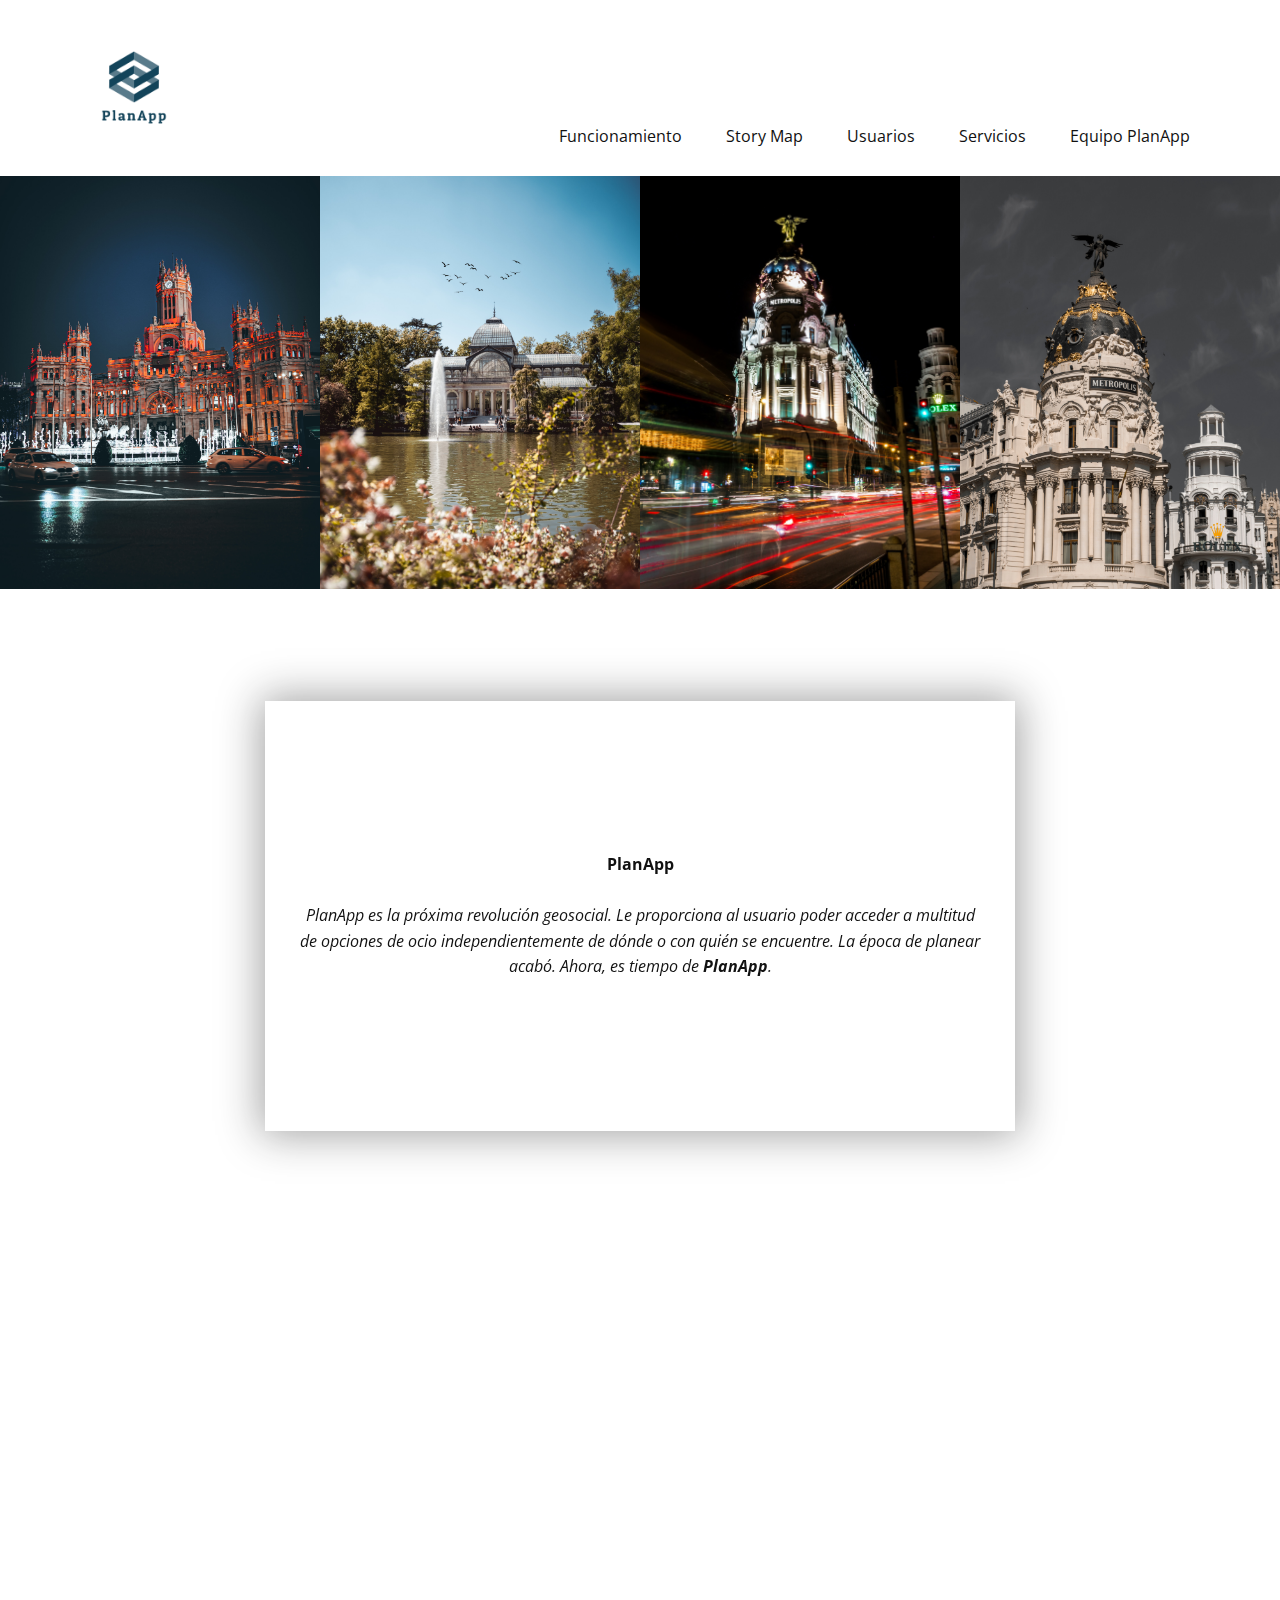
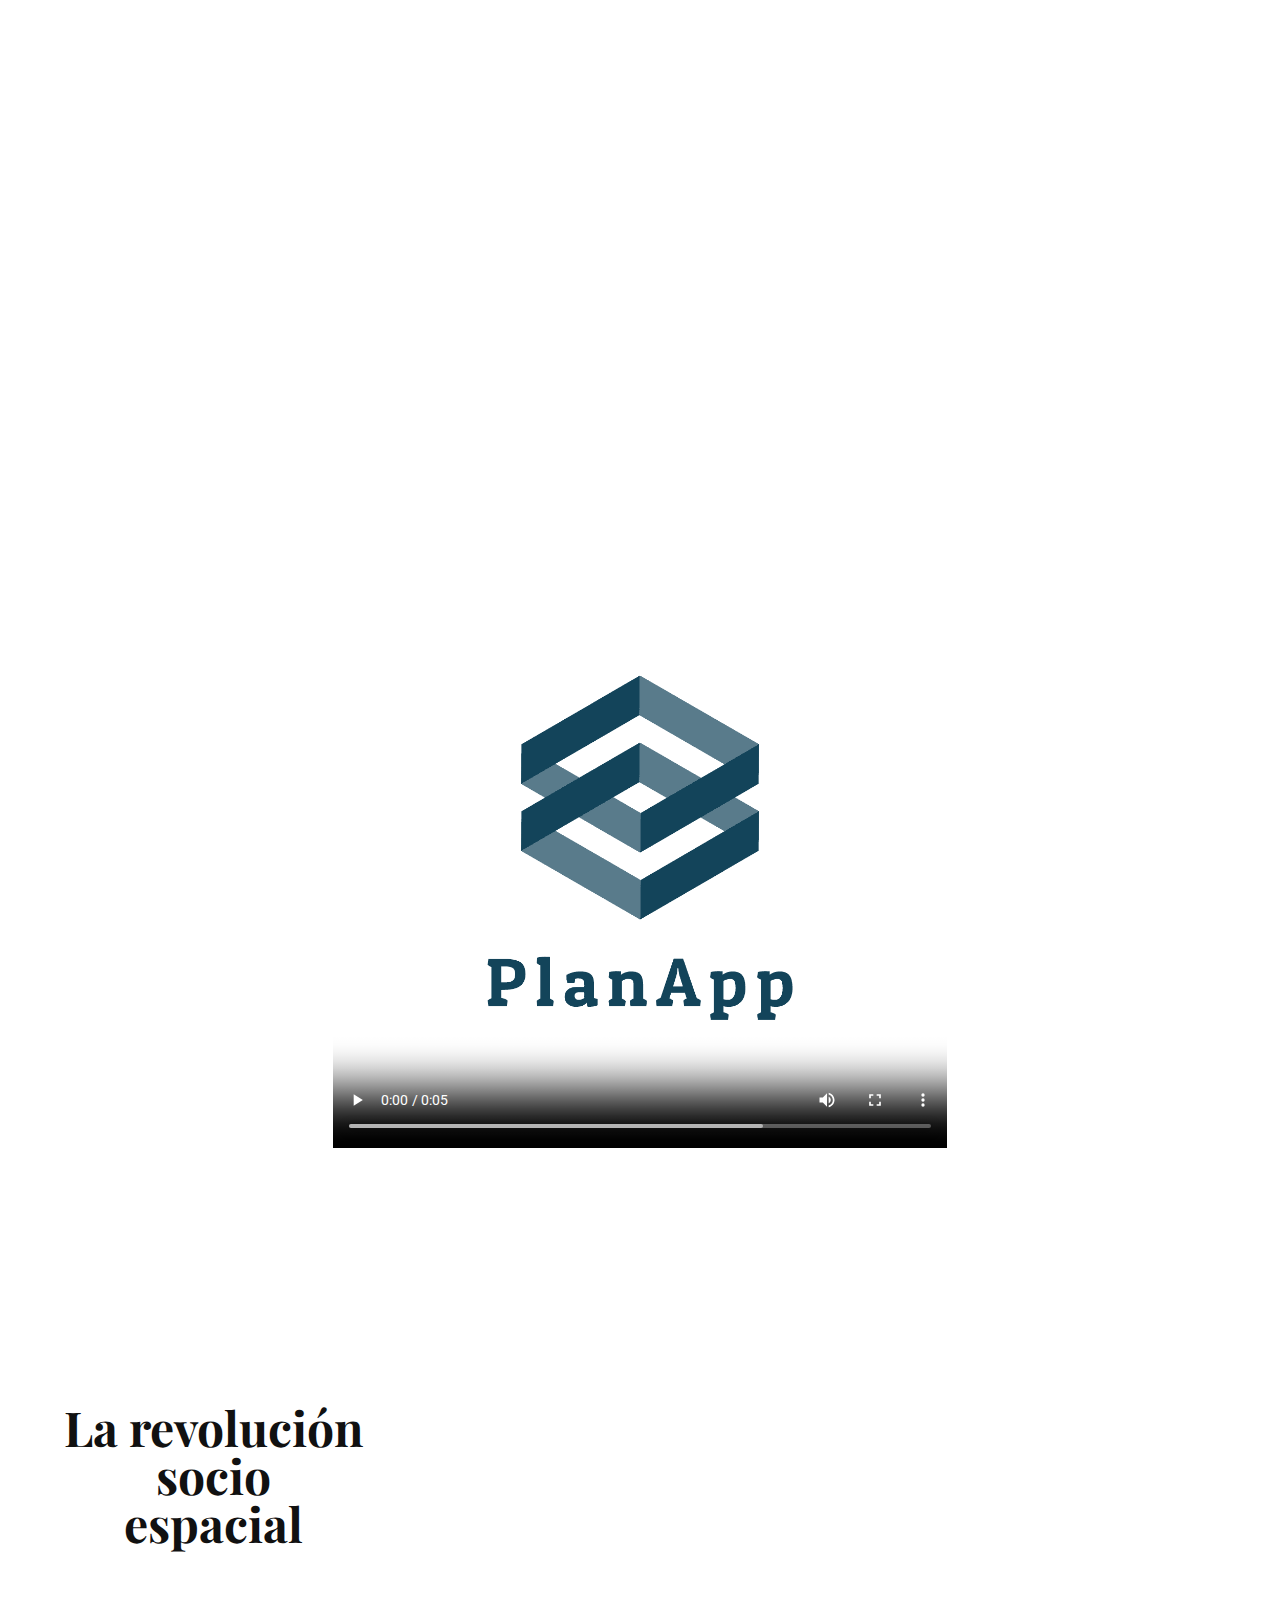
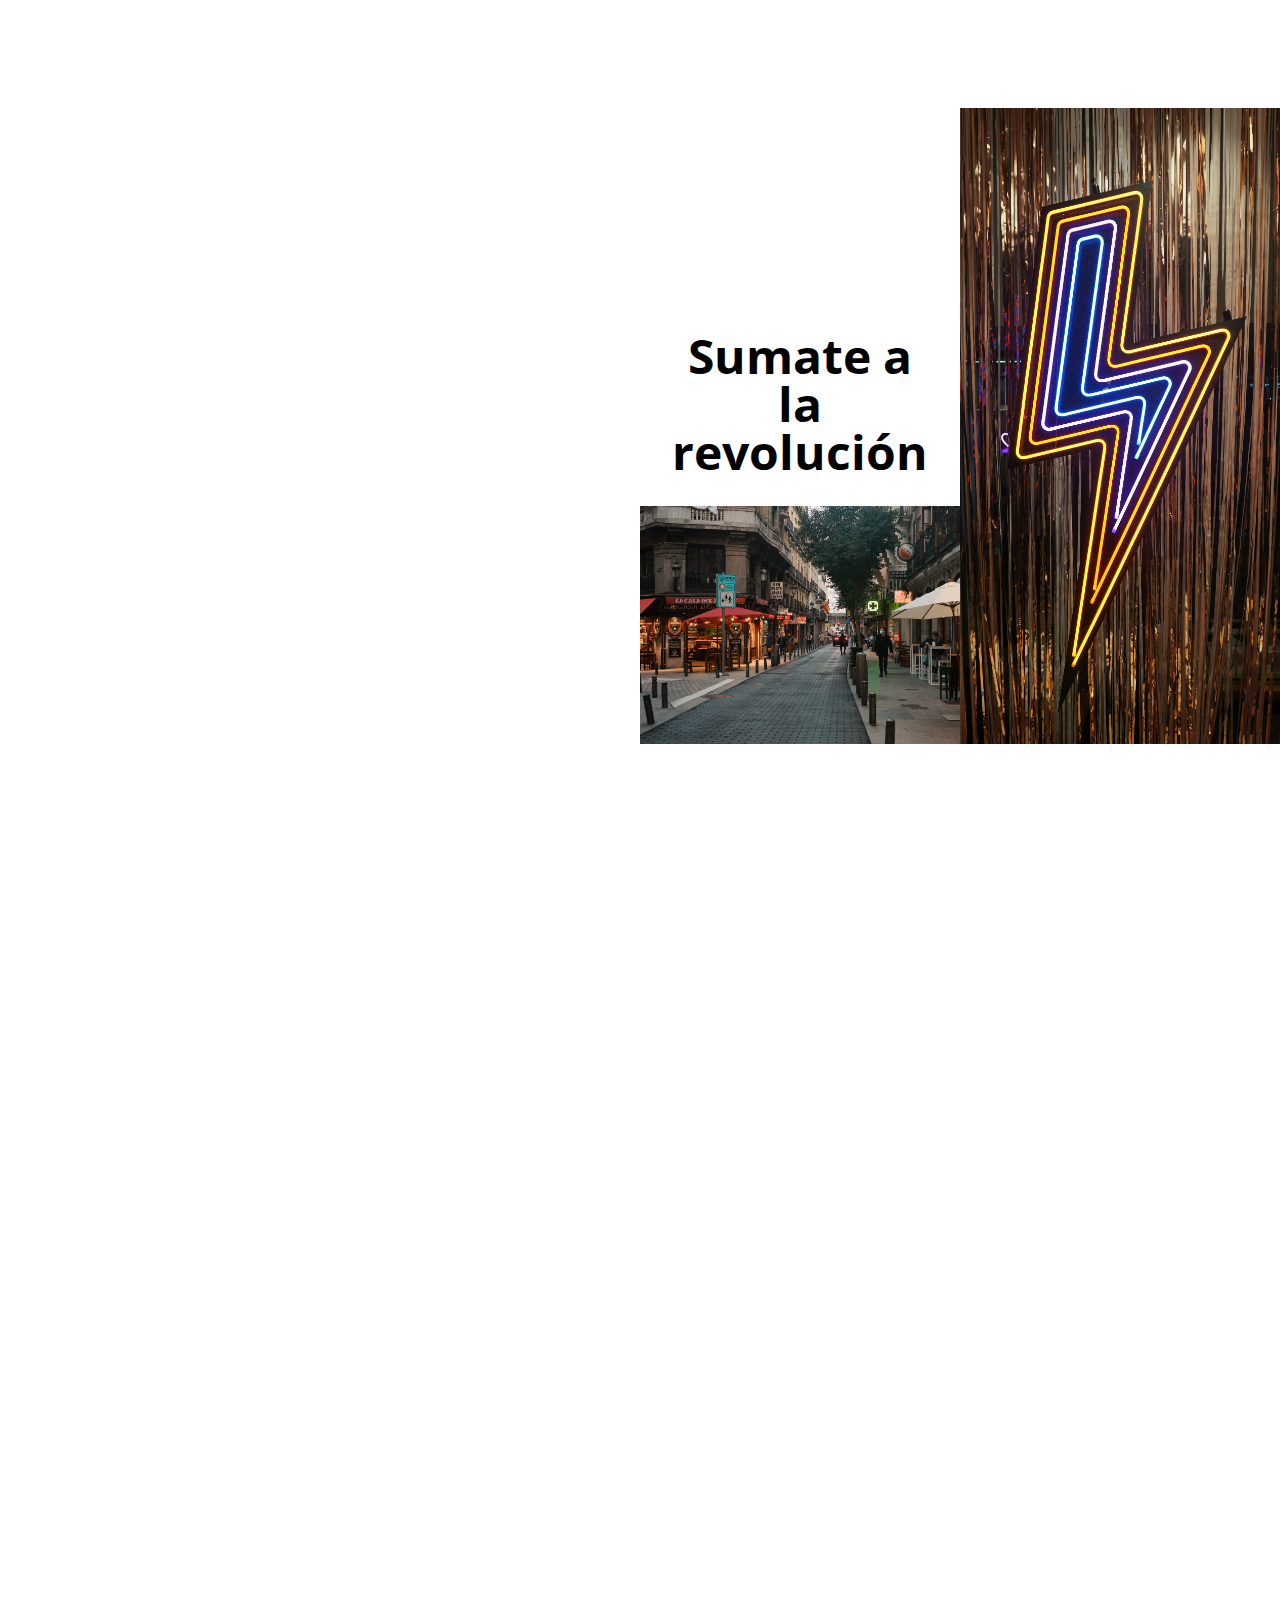
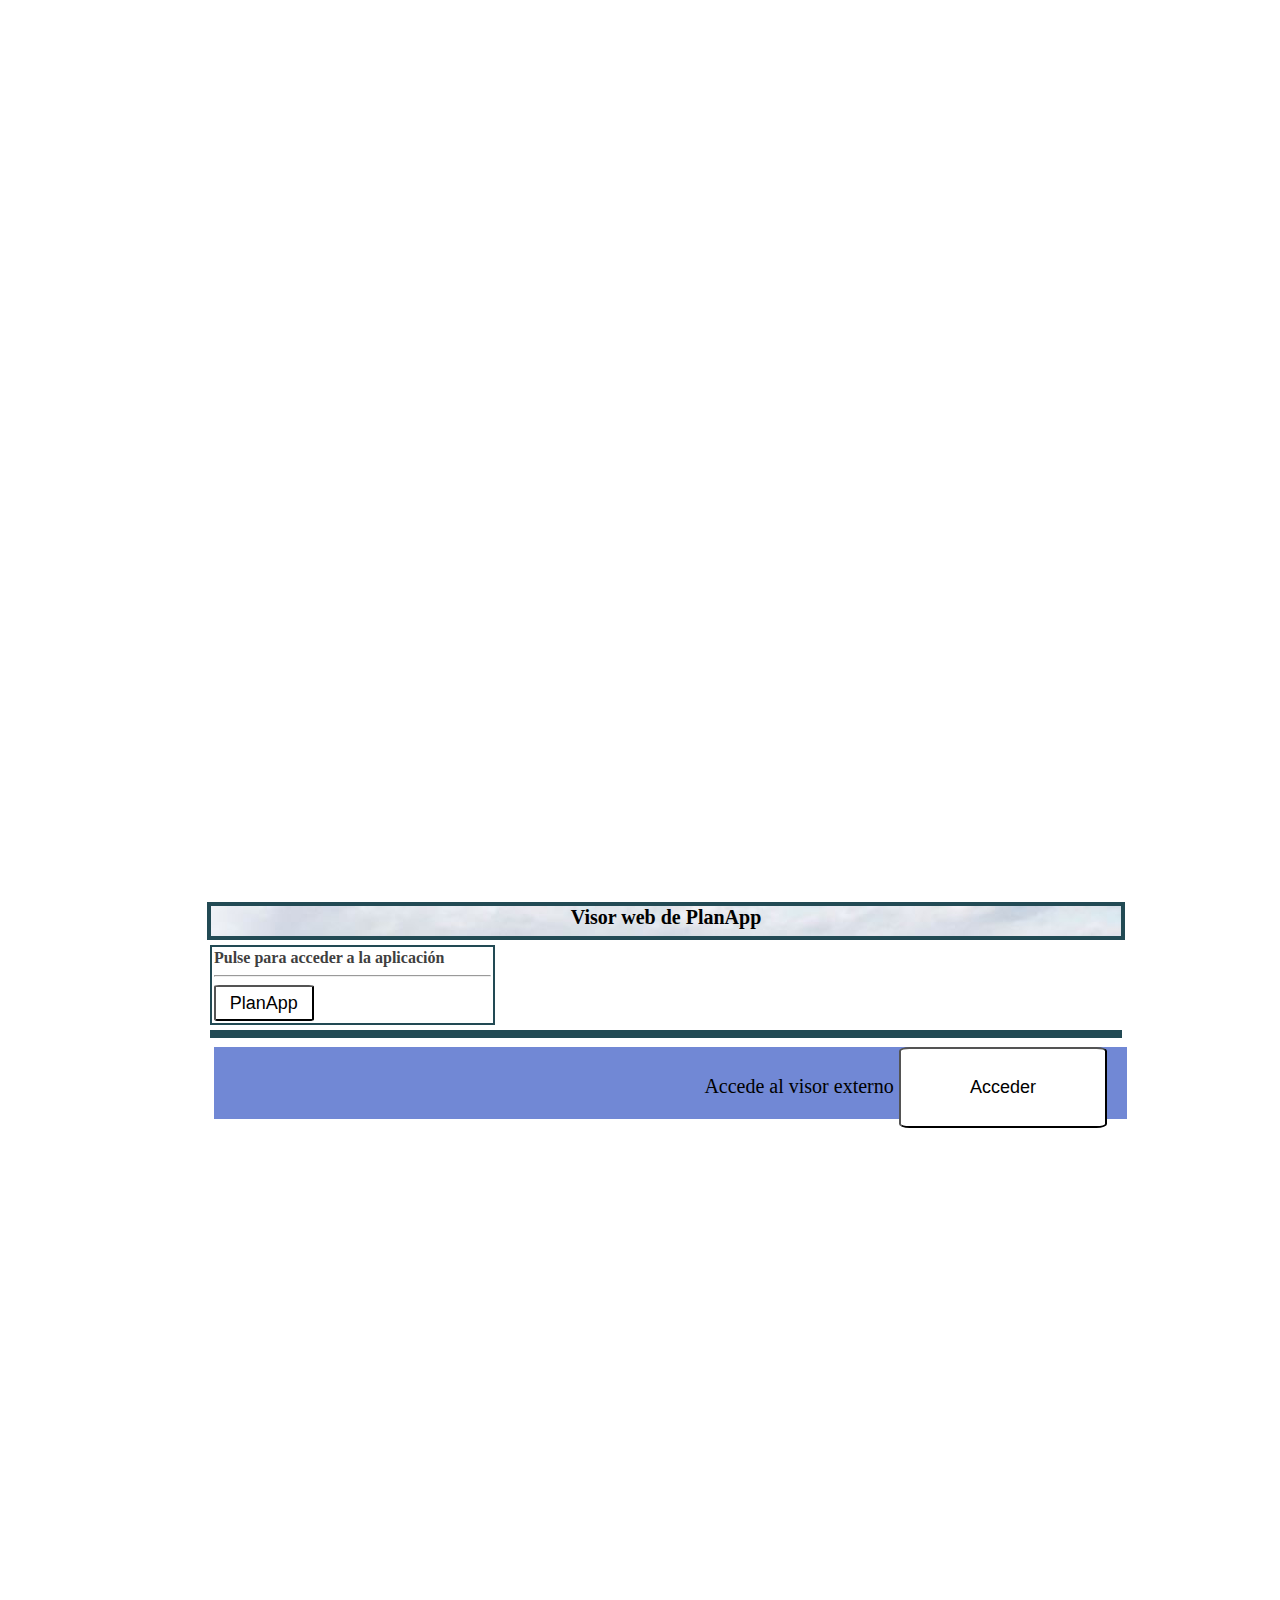
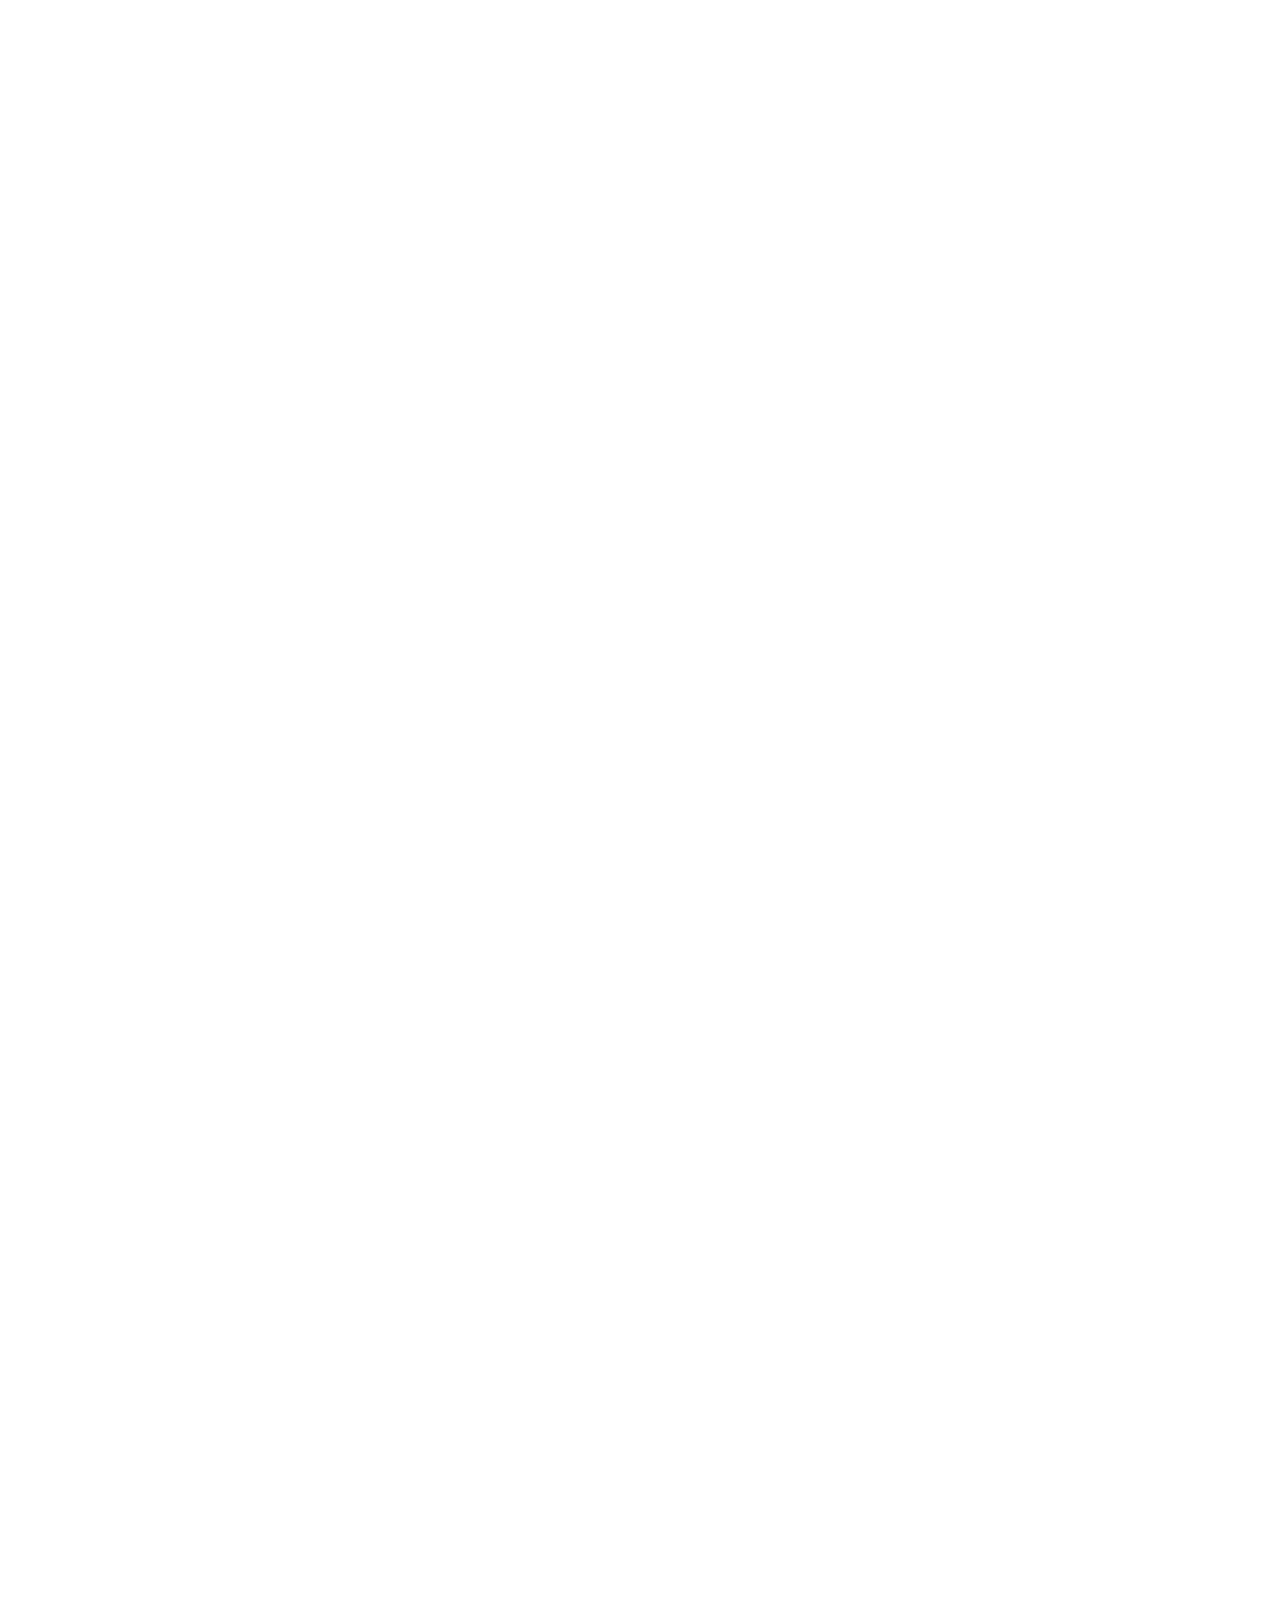
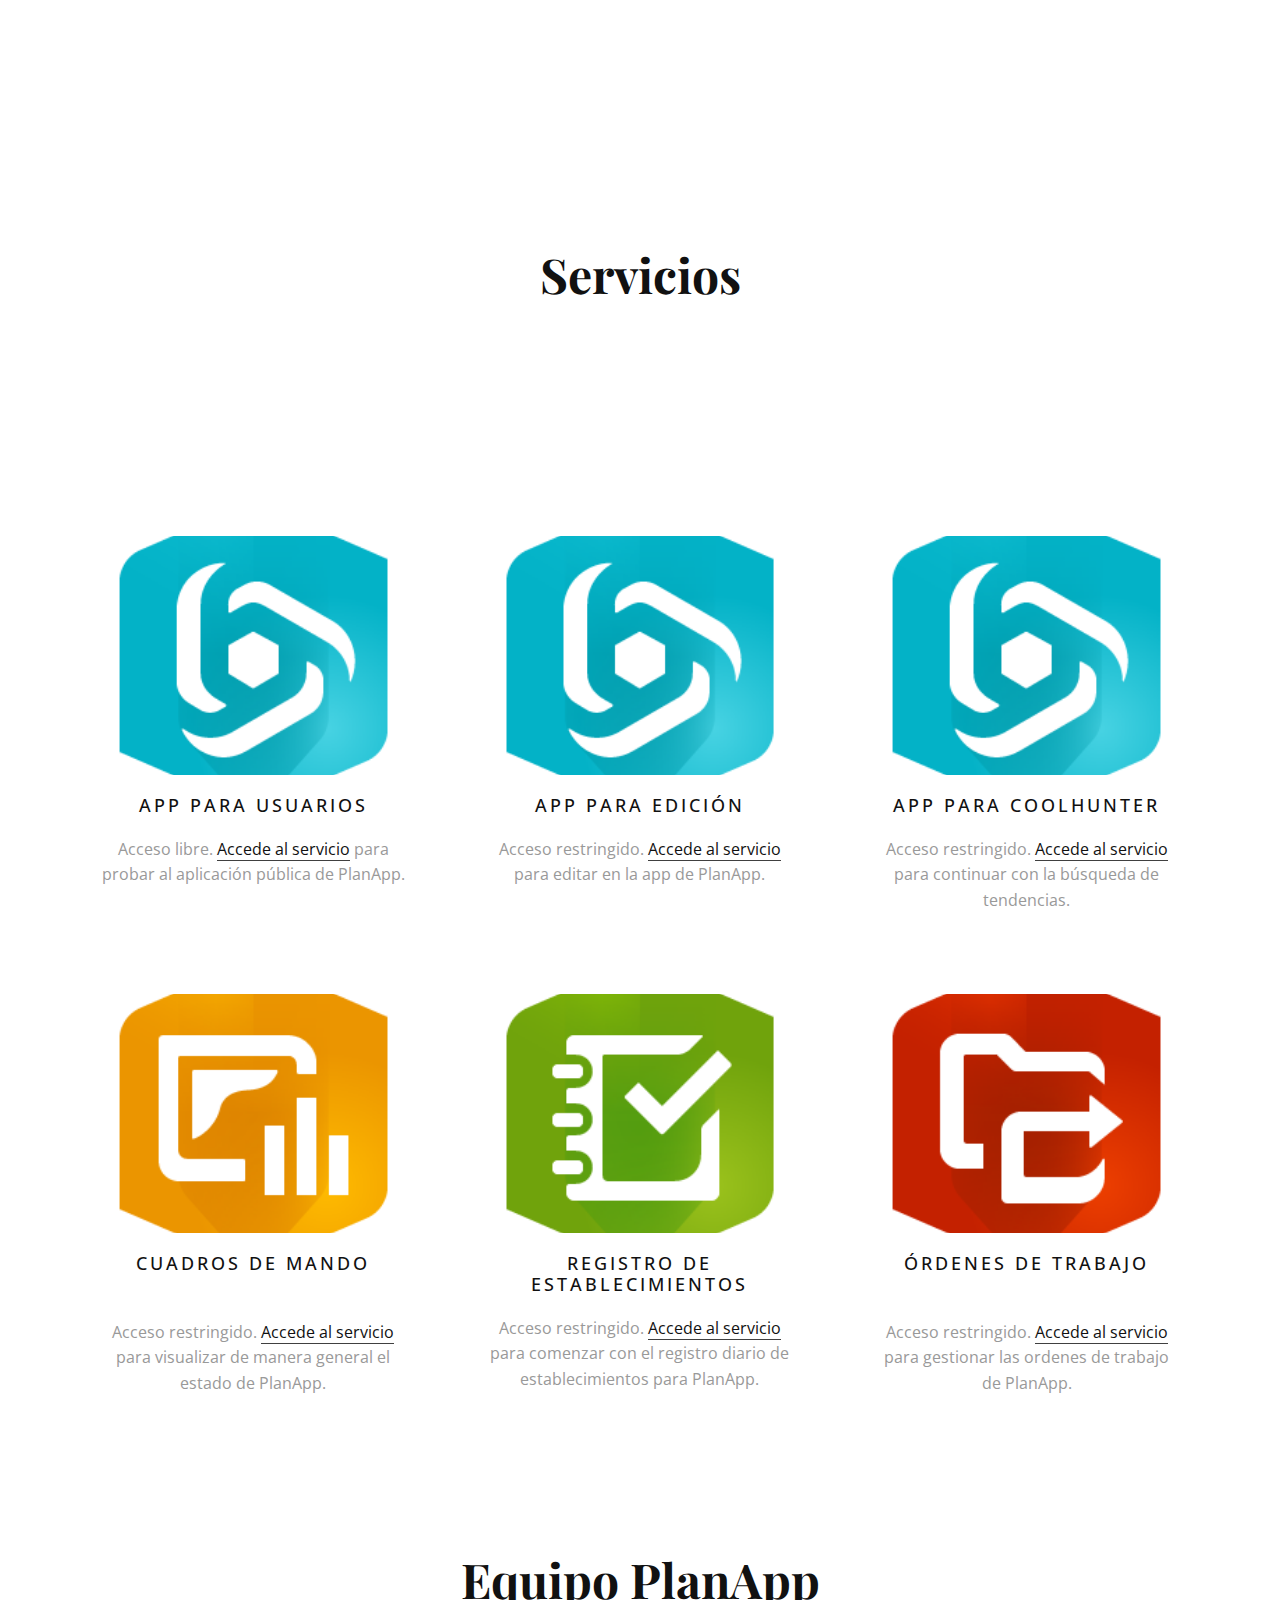
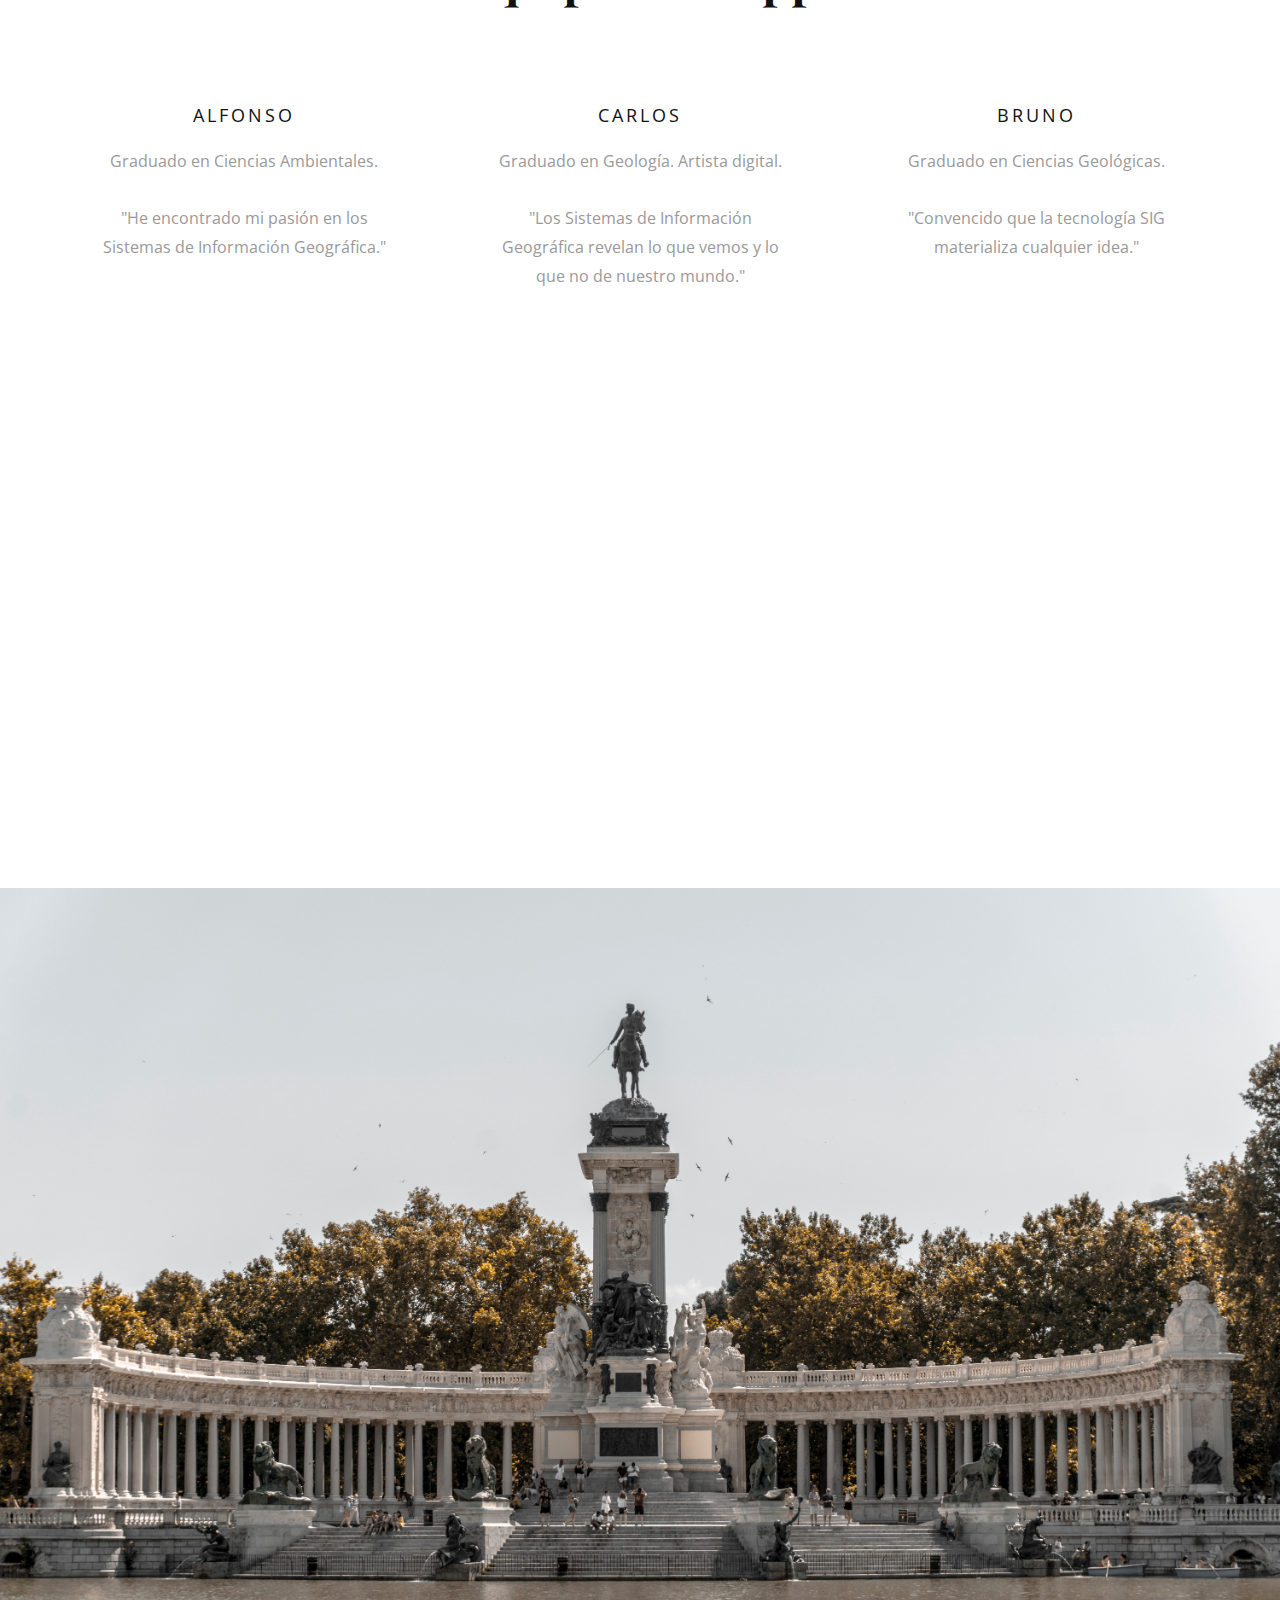
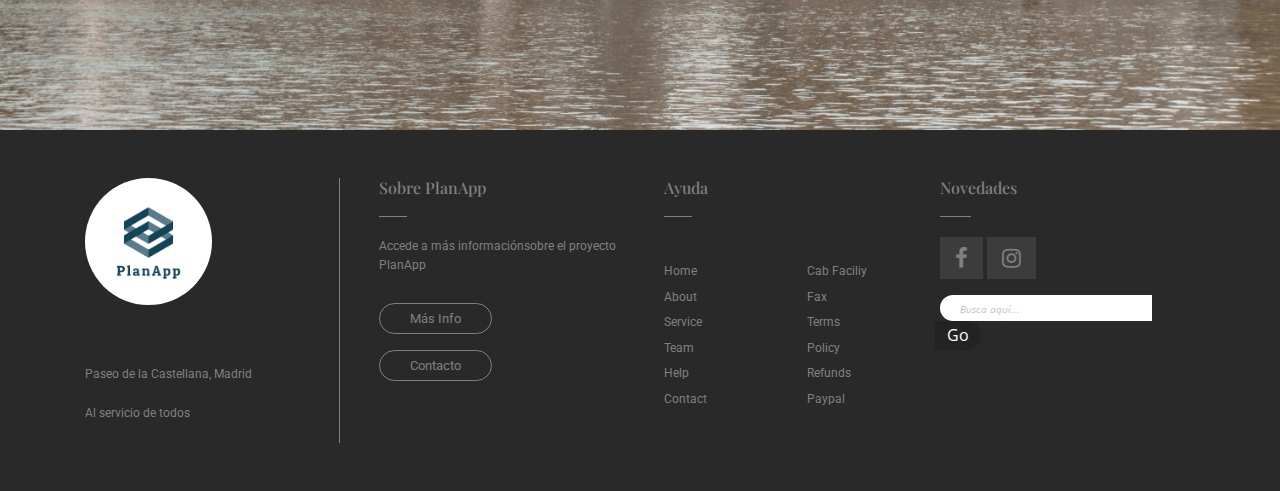
==== index.html @ bc7c08e0 "web" ====
<!DOCTYPE html>
<html style="font-size: 16px;">

<head>
  <meta name="viewport" content="width=device-width, initial-scale=1.0">
  <meta charset="utf-8">
  <meta name="keywords" content="Nature is pleased with simplicity, 1, 2, 3, 4, 5, 6, The mountainsare calling">
  <meta name="description" content="">
  <meta name="page_type" content="np-template-header-footer-from-plugin">
  <title>PlanApp Web</title>
  <link rel="stylesheet" href="nicepage.css" media="screen">
  <link rel="stylesheet" href="Página-1.css" media="screen">
  <script class="u-script" type="text/javascript" src="jquery.js" defer=""></script>
  <script class="u-script" type="text/javascript" src="nicepage.js" defer=""></script>







  <link rel="stylesheet" href="https://maxcdn.bootstrapcdn.com/bootstrap/4.1.3/css/bootstrap.min.css">
  <script src="https://ajax.googleapis.com/ajax/libs/jquery/3.3.1/jquery.min.js"></script>
  <script src="https://cdnjs.cloudflare.com/ajax/libs/popper.js/1.14.3/umd/popper.min.js"></script>
  <script src="https://maxcdn.bootstrapcdn.com/bootstrap/4.1.3/js/bootstrap.min.js"></script>
  <link href="https://fonts.googleapis.com/css?family=Playfair+Display:400,700,900" rel="stylesheet">
  <link rel="stylesheet" href="https://cdnjs.cloudflare.com/ajax/libs/font-awesome/4.7.0/css/font-awesome.min.css">
  <link href="https://fonts.googleapis.com/css?family=Roboto:100,300,400,500,700" rel="stylesheet">





  <script src="https://js.arcgis.com/3.40compact/"></script>
  <script src="//code.jquery.com/jquery-1.11.1.min.js"></script>
  <script src="//code.jquery.com/ui/1.11.1/jquery-ui.min.js"></script>

  <!-- <script>
    var dojoConfig = {
        async: true
    };
</script> 
  <link rel="stylesheet" href="http://js.arcgis.com/3.39/dijit/themes/nihilo/nihilo.css">
  <link rel="stylesheet" href="http://js.arcgis.com/3.39/esri/css/esri.css">
	<link rel="stylesheet" href="main.css">
	
  <script src="http://js.arcgis.com/3.39/"></script>-->
  <script src="map.js"></script>



  <meta name="generator" content="Nicepage 4.4.3, nicepage.com">
  <link id="u-theme-google-font" rel="stylesheet"
    href="https://fonts.googleapis.com/css?family=Roboto:100,100i,300,300i,400,400i,500,500i,700,700i,900,900i|Open+Sans:300,300i,400,400i,600,600i,700,700i,800,800i">
  <link id="u-page-google-font" rel="stylesheet"
    href="https://fonts.googleapis.com/css?family=Playfair+Display:400,400i,500,500i,600,600i,700,700i,800,800i,900,900i">

  <script type="application/ld+json">{
		"@context": "http://schema.org",
		"@type": "Organization",
		"name": "",
		"logo": "images/logo.png"
}</script>
  <meta name="theme-color" content="#478ac9">
  <meta property="og:title" content="Página 1">
  <meta property="og:type" content="website">
</head>

















<body data-home-page="Página-1.html" data-home-page-title="Página 1" class="u-body u-xl-mode animated-background">
  <header class="u-clearfix u-header u-header" id="sec-3520">
    <div class="u-clearfix u-sheet u-valign-middle u-sheet-1">
      <a href="" class="u-image u-logo u-image-1">
        <img src="images/logo.png" class="u-logo-image u-logo-image-1">
      </a>
      <nav class="u-menu u-menu-dropdown u-offcanvas u-menu-1">
        <div class="menu-collapse" style="font-size: 1rem; letter-spacing: 0px;">
          <a class="u-button-style u-custom-left-right-menu-spacing u-custom-padding-bottom u-custom-top-bottom-menu-spacing u-nav-link u-text-active-palette-1-base u-text-hover-palette-2-base"
            href="#">
            <svg class="u-svg-link" viewBox="0 0 24 24">
              <use xmlns:xlink="http://www.w3.org/1999/xlink" xlink:href="#menu-hamburger"></use>
            </svg>
            <svg class="u-svg-content" version="1.1" id="menu-hamburger" viewBox="0 0 16 16" x="0px" y="0px"
              xmlns:xlink="http://www.w3.org/1999/xlink" xmlns="http://www.w3.org/2000/svg">
              <g>
                <rect y="1" width="16" height="2"></rect>
                <rect y="7" width="16" height="2"></rect>
                <rect y="13" width="16" height="2"></rect>
              </g>
            </svg>
          </a>
        </div>



        <!-- ESTA PARTE CORRESPONE AL MENU DE CAMBIO DE PAGINA (cambiar por enlaces intrapagina) -->

        <div class="u-nav-container">
          <ul class="u-nav u-unstyled u-nav-1">
            <li class="u-nav-item"><a
                class="u-button-style u-nav-link u-text-active-palette-1-base u-text-hover-palette-2-base"
                href="#carousel_funcionalidad" style="padding: 10px 20px;">Funcionamiento</a>
            </li>
            <li class="u-nav-item"><a
                class="u-button-style u-nav-link u-text-active-palette-1-base u-text-hover-palette-2-base"
                href="#carousel_storyMap" style="padding: 10px 20px;">Story Map</a>
            </li>
            <li class="u-nav-item"><a
                class="u-button-style u-nav-link u-text-active-palette-1-base u-text-hover-palette-2-base"
                href="#carousel_usuarios" style="padding: 10px 20px;">Usuarios</a>
            </li>
            <li class="u-nav-item"><a
                class="u-button-style u-nav-link u-text-active-palette-1-base u-text-hover-palette-2-base"
                href="#carousel_servicios" style="padding: 10px 20px;">Servicios</a>
            </li>

            <li class="u-nav-item"><a
                class="u-button-style u-nav-link u-text-active-palette-1-base u-text-hover-palette-2-base"
                href="#carousel_7b20" style="padding: 10px 20px;">Equipo PlanApp</a>
            </li>

          </ul>
        </div>
        <div class="u-nav-container-collapse">
          <div class="u-black u-container-style u-inner-container-layout u-opacity u-opacity-95 u-sidenav">
            <div class="u-inner-container-layout u-sidenav-overflow">
              <div class="u-menu-close"></div>
              <ul class="u-align-center u-nav u-popupmenu-items u-unstyled u-nav-2">
                <li class="u-nav-item"><a class="u-button-style u-nav-link"
                    href="#carousel_funcionalidad">Funcionamiento</a>
                </li>
                <li class="u-nav-item"><a class="u-button-style u-nav-link" href="#carousel_storyMap">Story Map</a>
                </li>
                <li class="u-nav-item"><a class="u-button-style u-nav-link" href="#carousel_usuarios">Usuarios</a>
                </li>
                <li class="u-nav-item"><a class="u-button-style u-nav-link" href="#carousel_servicios">Servicios</a>
                </li>
                <li class="u-nav-item"><a class="u-button-style u-nav-link" href="#carousel_7b20">Equipo PlanApp </a>
                </li>

              </ul>
            </div>
          </div>
          <div class="u-black u-menu-overlay u-opacity u-opacity-70"></div>
        </div>
      </nav>
    </div>
  </header>









  <!-- IMAGENES INICIALES -->

  <section class="u-clearfix u-valign-middle u-section-1" id="carousel_8a6e">
    <div class="u-expanded-width u-gallery u-layout-grid u-lightbox u-no-transition u-show-text-on-hover u-gallery-1">
      <div class="u-gallery-inner u-gallery-inner-1">
        <div class="u-effect-fade u-gallery-item">
          <div class="u-back-slide" data-image-width="720" data-image-height="1080">
            <img class="u-back-image u-expanded" src="images/Ayunt_Mad.jpg">
          </div>
          <div class="u-over-slide u-shading u-over-slide-1">
            <h3 class="u-gallery-heading"></h3>
            <p class="u-gallery-text"></p>
          </div>
        </div>
        <div class="u-effect-fade u-gallery-item">
          <div class="u-back-slide" data-image-width="1620" data-image-height="1080">
            <img class="u-back-image u-expanded" src="images/Pal_Cristal.jpg">
          </div>
          <div class="u-over-slide u-shading u-over-slide-2">
            <h3 class="u-gallery-heading"></h3>
            <p class="u-gallery-text"></p>
          </div>
        </div>
        <div class="u-effect-fade u-gallery-item">
          <div class="u-back-slide" data-image-width="1728" data-image-height="1080">
            <img class="u-back-image u-expanded" src="images/Mad_noche.jpg">
          </div>
          <div class="u-over-slide u-shading u-over-slide-3">
            <h3 class="u-gallery-heading"></h3>
            <p class="u-gallery-text"></p>
          </div>
        </div>
        <div class="u-effect-fade u-gallery-item">
          <div class="u-back-slide" data-image-width="720" data-image-height="1080">
            <img class="u-back-image u-expanded" src="images/Metropolis.jpg">
          </div>
          <div class="u-over-slide u-shading u-over-slide-4">
            <h3 class="u-gallery-heading"></h3>
            <p class="u-gallery-text"></p>
          </div>
        </div>
      </div>
    </div>
  </section>













  <!-- TEXTO QUE CAE -->
  <section class="u-align-center u-clearfix u-image u-section-5" id="carousel_1" data-image-width="1620"
    data-image-height="1080">
    <div class="u-clearfix u-sheet u-valign-middle u-sheet-1">
      <div class="u-align-center u-border-2 u-border-white u-container-style u-group u-opacity u-opacity-15 u-group-1"
        data-animation-name="slideIn" data-animation-duration="2000" data-animation-direction="Right"
        data-animation-delay="0">
        <div class="u-container-layout u-valign-middle u-container-layout-1">
          <p class="u-text u-text-2"> <b style="text-align: center;">PlanApp</b> <br> <br><i>PlanApp es la próxima
              revolución geosocial. Le
              proporciona al usuario poder acceder a multitud de opciones de ocio independientemente de dónde o con
              quién se encuentre. La época de planear acabó. Ahora, es tiempo de <b>PlanApp</b>.</i> </p>
        </div>
      </div>
    </div>
  </section>






  <!-- <section >
    <div class="u-clearfix u-sheet u-valign-middle u-sheet-1">
      <div class="u-align-center u-border-6 u-border-white u-container-style u-group u-opacity u-opacity-15 u-group-1"
        data-animation-name="slideIn" data-animation-duration="2000" data-animation-direction="Down"
        data-animation-delay="0">
        <div class="u-container-layout u-valign-middle u-container-layout-1">
          <p class="u-text u-text-body-alt-color u-text-1"> Article evident arrived express highest men did boy.
            Mistress sensible entirely am so. Quick can manor smart money hopes worth too. Comfort produce husband boy
            her had hearing. Law others theirs passed but wishes. You day real less till dear read. Considered use
            dispatched melancholy sympathize discretion led. Oh feel if up to till like.&nbsp;He an thing rapid these
            after going drawn or. Timed she his law the spoil round defer. In surprise concerns informed betrayed he
            learning is ye. Ignorant formerly so ye blessing. He as spoke avoid given downs money on we. Of properly
            carriage shutters ye as wandered up repeated moreover.</p>
        </div>
      </div>
    </div>
  </section> -->











  <!-- CARROUSEL PARA TIPS O MINI MENUS -->


  <section class="u-clearfix u-section-2" id="carousel_29cf">
    <div class="u-clearfix u-sheet u-sheet-1">
      <div class="u-expanded-width u-list u-list-1">
        <div class="u-repeater u-repeater-1">
          <div
            class="u-align-left u-container-style u-list-item u-opacity u-opacity-60 u-repeater-item u-shape-rectangle"
            data-animation-name="fadeIn" data-animation-duration="2000" data-animation-direction="">
            <div
              class=" contenedor-minimenu u-container-layout u-similar-container u-valign-middle u-container-layout-1">
              <!-- <h2 class="u-text u-text-default u-text-palette-2-base u-text-1">1</h2> -->
              <div class="minimenu u-image u-img-1">
                <img src="svg/map.svg" alt="" width="50px" height="50px">
                <h3 class=" u-custom-font u-font-playfair-display u-text u-text-2" style="padding-left: 5%;">Genera
                  rutas</h3>
              </div>
              <br>
              <p class="u-text u-text-grey-40 u-text-3 text-menu">Gracias a la tecnología Esri, PlanApp te plantea una
                ruta que una los lugares perfectos para ti que tu elijas.</p>

            </div>
          </div>
          <div
            class="u-align-left u-container-style u-list-item u-opacity u-opacity-60 u-repeater-item u-shape-rectangle"
            data-animation-name="fadeIn" data-animation-duration="2000" data-animation-direction="">
            <div
              class=" contenedor-minimenu u-container-layout u-similar-container u-valign-middle u-container-layout-2">
              <div class="minimenu u-image u-img-2">
                <!-- <h2 class="u-text u-text-default u-text-palette-2-base u-text-4">2</h2> -->

                <img src="svg/conexion.svg" alt="" width="50px" height="50px">
                <h3 class="u-custom-font u-font-playfair-display u-text u-text-5" style="padding-left: 5%;">Conecta a
                  personas nuevas</h3>
              </div>
              <br>
              <p class="u-text u-text-grey-40 u-text-3 text-menu">En el mundo de hoy, la tecnología es una herramienta
                fundamental para interactuar con otras personas. En PlanApp se apoya el uso de las nuevas tecnologías
                para juntar a personas nuevas.</p>

            </div>
          </div>
          <div
            class="contenedor-minimenu u-align-left u-container-style u-list-item u-opacity u-opacity-60 u-repeater-item u-shape-rectangle"
            data-animation-name="fadeIn" data-animation-duration="2000" data-animation-direction="">
            <div class="u-container-layout u-similar-container u-valign-middle u-container-layout-3">
              <!-- <h2 class="u-text u-text-default u-text-palette-2-base u-text-7">3</h2> -->

              <div class="minimenu u-image u-img-3">
                <img src="svg/community.svg" alt="" width="50px" height="50px">
                <h3 class="u-custom-font u-font-playfair-display u-text u-text-8 " style="padding-left: 5%;">Crea
                  comunidad</h3>
              </div>
              <br>
              <p class="u-text u-text-grey-40 u-text-3 text-menu">Compartiendo experiencias, se crea una comunidad de
                usuarios que podrán ser capaces de interaccionar entre ellos para darle un valor añadido a la
                aplicación.</p>

            </div>
          </div>
          <div
            class="contenedor-minimenu u-align-left u-container-style u-list-item u-opacity u-opacity-60 u-repeater-item u-shape-rectangle"
            data-animation-name="fadeIn" data-animation-duration="2000" data-animation-direction="">
            <div class="u-container-layout u-similar-container u-valign-middle u-container-layout-4">
              <!-- <h2 class="u-text u-text-default u-text-palette-2-base u-text-10">4</h2> -->
              <div class="minimenu u-image u-img-4">
                <img src="svg/calendar.svg" alt="" width="50px" height="50px">
                <h3 class="u-custom-font u-font-playfair-display u-text u-text-11" style="padding-left: 5%;">Crea planes
                  óptimos</h3>
              </div>
              <br>
              <p class="u-text u-text-grey-40 u-text-12 text-menu">Gracias a la tecnología GIS, PlanApp superpone
                información para generar resultados óptimos en base a las preferencias de los usuarios.</p>

            </div>
          </div>
          <div
            class="contenedor-minimenu u-align-left u-container-style u-list-item u-opacity u-opacity-60 u-repeater-item u-shape-rectangle"
            data-animation-name="fadeIn" data-animation-duration="2000" data-animation-direction="">
            <div class="u-container-layout u-similar-container u-valign-middle u-container-layout-5">
              <!-- <h2 class="u-text u-text-default u-text-palette-2-base u-text-13">5</h2> -->
              <div class="minimenu u-image u-img-5">
                <img src="svg/sport.svg" alt="" width="50px" height="50px">
                <h3 class="u-custom-font u-font-playfair-display u-text u-text-14" style="padding-left: 5%;">Combate el
                  sedentarismo</h3>
              </div>
              <br>
              <p class="u-text u-text-grey-40 u-text-15 text-menu">Optar por caminar para desplazarnos es una de las
                principales opciones que debemos tomar. Desde PlanApp queremos ayudar a reducir los niveles de
                sedentarismo en los que se sume la sociedad. </p>

            </div>
          </div>
          <div
            class="contenedor-minimenu u-align-left u-container-style u-list-item u-opacity u-opacity-60 u-repeater-item u-shape-rectangle"
            data-animation-name="fadeIn" data-animation-duration="2000" data-animation-direction="">
            <div class="u-container-layout u-similar-container u-valign-middle u-container-layout-6">
              <!-- <h2 class="u-text u-text-default u-text-palette-2-base u-text-16">6</h2> -->
              <div class="minimenu u-image u-img-6">
                <img src="svg/scale.svg" alt="" width="50px" height="50px">
                <h3 class="u-custom-font u-font-playfair-display u-text u-text-17" style="padding-left: 5%;">PLanApp es
                  escalable</h3>
              </div>
              <br>
              <p class="u-text u-text-grey-40 u-text-15 text-menu">PlanApp se concibe como una app con un potencial uso
                a nivel global, acercando la tecnología a los ciudadanos de todos los países. Con un potente plan de
                escalado, PlanApp no se restringe.</p>


            </div>
          </div>
        </div>
      </div>
    </div>
  </section>

  <section>
    <div class="contenedor-vacio">
      <!-- <p>Lorem ipsum dolor sit amet, consectetur adipisicing elit. Accusantium ipsum animi illum tenetur, voluptas assumenda voluptatum possimus ex iusto? Explicabo numquam mollitia suscipit. Autem, fugiat illum accusantium tenetur sit expedita?</p> -->
    </div>

  </section>

  <section class="u-align-center u-clearfix ">
    <div class="u-align-center u-clearfix divVideo">
      <video class="imagenResponsive" src="videos/video prueba.mp4" poster="images/logo.png" loop controls></video>
    </div>

    <br>
    <br>
    <br>
  </section>















  <!-- SECCION DE FOTOS CON TRANSICIONES Y MENSAJES -->


  <section class="u-clearfix u-section-3" id="carousel_ebac">
    <div class="u-clearfix u-expanded-width u-layout-wrap u-layout-wrap-1">
      <div class="u-gutter-0 u-layout">
        <div class="u-layout-col">
          <div class="u-size-30">
            <div class="u-layout-row">
              <div
                class="u-align-center u-container-style u-custom-color-2 u-layout-cell u-left-cell u-size-20-lg u-size-20-xl u-size-27-md u-size-27-sm u-size-27-xs u-layout-cell-1">
                <div
                  class="u-container-layout u-valign-middle-md u-valign-middle-sm u-valign-middle-xs u-container-layout-1">
                  <h2 class="u-custom-font u-font-playfair-display u-text u-text-body-color u-text-1">La
                    revolución<br>socio<br>espacial
                  </h2>
                </div>
              </div>
              <div
                class="u-container-style u-image u-layout-cell u-right-cell u-size-33-md u-size-33-sm u-size-33-xs u-size-40-lg u-size-40-xl u-image-1"
                data-animation-name="slideIn" data-animation-duration="2000" data-animation-direction="Right">
                <div class="u-container-layout u-container-layout-2"></div>
              </div>
            </div>
          </div>
          <div class="u-size-30">
            <div class="u-layout-row">
              <div class="u-size-30 u-size-60-md">
                <div class="u-layout-row">
                  <div class="u-container-style u-image u-layout-cell u-left-cell u-size-60 u-image-2"
                    data-image-width="2249" data-image-height="1500" data-animation-name="slideIn"
                    data-animation-duration="2000" data-animation-direction="Left">
                    <div class="u-container-layout u-container-layout-3"></div>
                  </div>
                </div>
              </div>
              <div class="u-size-15 u-size-30-md">
                <div class="u-layout-col">
                  <div
                    class="u-align-center u-container-style u-layout-cell u-palette-2-light-3 u-size-30 u-layout-cell-4">
                    <div class="u-container-layout u-valign-middle u-container-layout-4"><span
                        class="u-icon u-icon-circle u-opacity u-opacity-45 u-text-palette-2-base u-icon-1">

                        <!-- <svg class="u-svg-link" preserveAspectRatio="xMidYMin slice" viewBox="0 0 512 512" style="">
                          <use xmlns:xlink="http://www.w3.org/1999/xlink" xlink:href="#svg-f10d"></use>
                        </svg> -->



                        <svg id="svg-f10d" x="0px" y="0px" viewBox="0 0 512 512"
                          style="enable-background:new 0 0 512 512;" class="u-svg-content">
                          <g>
                            <g>
                              <path
                                d="M344.328,129.959l-53.49,101.51L202.511,63.843L0,448.157h370.528h34.491H512L344.328,129.959z M344.328,195.414    l39.763,75.46c-0.573,0.354-1.118,0.699-1.629,1.023c-3.132,1.992-3.974,2.527-7.255,2.527c-3.281,0-4.123-0.535-7.255-2.527    c-4.566-2.903-11.466-7.29-23.627-7.29c-12.159,0-19.059,4.387-23.625,7.29c-3.123,1.985-3.971,2.523-7.227,2.526l-5.389-10.227    L344.328,195.414z M202.509,129.299l54.461,103.352c-1.859,1.017-3.502,2.057-4.993,3.004c-4.026,2.559-5.863,3.728-11.034,3.728    c-5.17,0-7.007-1.168-11.033-3.728c-5.637-3.583-13.356-8.491-27.405-8.491s-21.766,4.908-27.402,8.491    c-4.025,2.559-5.863,3.727-11.031,3.727c-5.168,0-7.006-1.168-11.031-3.727c-1.49-0.947-3.132-1.987-4.992-3.004L202.509,129.299z     M50.572,417.643v-0.001l83.248-157.985c0.865,0.488,1.78,1.068,2.85,1.749c5.636,3.583,13.355,8.491,27.402,8.491    c14.049,0,21.766-4.908,27.402-8.491c4.025-2.559,5.863-3.727,11.031-3.727c5.17,0,7.008,1.168,11.034,3.728    c5.637,3.583,13.356,8.491,27.404,8.491c14.05,0,21.768-4.908,27.405-8.491c1.071-0.681,1.987-1.26,2.852-1.748l83.248,157.985    H50.572z M388.941,417.641L388.941,417.641l-60.752-115.293c3.774-1.455,6.618-3.26,8.884-4.701    c3.132-1.992,3.973-2.526,7.253-2.526c3.281,0,4.124,0.535,7.255,2.527c4.566,2.903,11.466,7.29,23.627,7.29    c11.751,0,18.584-4.093,23.151-6.989l63.07,119.692H388.941z">
                              </path>
                            </g>
                          </g>
                        </svg>
                      </span>
                      <p class="u-text u-text-1">Sumate a la revolución</p>
                    </div>
                  </div>
                  <div class="u-container-style u-image u-layout-cell u-size-30 u-image-3" data-image-width="1280"
                    data-image-height="870">
                    <div class="u-container-layout u-container-layout-5"></div>
                  </div>
                </div>
              </div>
              <div class="u-size-15 u-size-30-md">
                <div class="u-layout-row">
                  <div class="u-container-style u-image u-layout-cell u-right-cell u-size-60 u-image-4"
                    data-image-width="720" data-image-height="1080">
                    <div class="u-container-layout u-container-layout-6"></div>
                  </div>
                </div>
              </div>
            </div>
          </div>
        </div>
      </div>
    </div>
  </section>









  <!-- TEXTO CON TRANSICION EN CAIDA (MISMO TEXTO QUE EN LA SIGUIENTE SECCION) -->
  <section class="u-align-center u-clearfix u-palette-2-light-3 u-section-4" id="carousel_funcionalidad">
    <div class="u-clearfix u-sheet u-sheet-1">
      <div class="u-align-center u-container-style u-group u-group-1" data-animation-name="fadeIn"
        data-animation-duration="2000" data-animation-direction="">
        <div class="u-container-layout u-container-layout-1">
          <h6 class="u-text u-text-default u-text-1">Sobre PlanApp</h6>
          <h3 class="u-custom-font u-font-playfair-display u-text u-text-2"> ¿Cómo funciona PlanApp?</h3>
          <p class="u-text u-text-black-40 u-text-3"> La tecnología GIS se basa en la superposición capas de
            información. En PlanApp utilizamos la posición de los diferentes establecimientos de interés dentro de una
            ciudad, y poniéndolos encima de un mapa, podemos guiarte hasta donde tú quieres ir.</p><br><br>

          <img class="imagenResponsive u-align-center u-clearfix u-palette-2-light-3 u-section-4" src="images/gis.png"
            alt="by Esri">
          <p>Además, gracias a las valoraciones que los usuarios y los técnicos de PlanApp aportan, sabremos con
            exactitud cuales son las mejores zonas por las que puedes ir, según tus gustos.</p>
        </div>
      </div>
    </div>
  </section>





  <!-- <section class="nihilo">
    <div id="bcMain" data-dojo-type="dijit/layout/BorderContainer" data-dojo-props="design:'headline'">
      <div id="cpHeader" align="left" data-dojo-type="dijit/layout/ContentPane" data-dojo-props="region:'top'">
          <textarea id="taAddress" type="text">Puerta del Sol, Madrid</textarea>
          <button id="btnLocate" data-dojo-type="dijit/form/Button">Buscar</button>
      </div>
      <div id="divCentro" data-dojo-type="dijit/layout/ContentPane" data-dojo-props="region:'center'">
        
      </div>
    </div>
    
  </section> -->


  <section class="u-align-center u-clearfix u-palette-2-light-3 u-section-4" id="carousel_storyMap">
    <div class="u-clearfix u-sheet u-sheet-1">
      <div class="u-align-center u-container-style u-group u-group-1" data-animation-name="fadeIn"
        data-animation-duration="2000" data-animation-direction="">
        <div class="u-container-layout u-container-layout-1">
          <h6 class="u-text u-text-default u-text-1">Sobre PlanApp</h6>
          <h3 class="u-custom-font u-font-playfair-display u-text u-text-2">StoryMap</h3>
          <img class="imagenResponsive-StoryMap u-image u-align-center u-clearfix u-palette-2-light-3 u-section-4"
            src="images/StroyMap.png">
          <p class="u-text u-text-black-40 u-text-3"> Un Story Map es una gran manera de combinar mapas con texto
            narrativo, imágenes y contenido multimedia para crear aplicaciones web atractivas e intuitivas. <br>En
            PlanApp queremos que la información sea accesible a todos y que el cojunto de los usuarios pueda aportar su
            granito de arena, así conseguiremos crear una comunidad sólida. Si quieres conocer más sobre PlanApp, <a
              href="https://storymaps.arcgis.com/stories/efdbf97d14ff4a348d36f7f59ce69498" target="_blank">accede a
              nuestro StoryMap</a></p>
        </div>
      </div>
    </div>
  </section>



  <!-- <iframe  class="webMap" src="WebMap_PagWeb.html" frameborder="0"></iframe> -->

  <section class=" webMap_layaout imagenResponsive u-align-center u-clearfix u-palette-2-light-3 u-section-4"
    id="carousel_webMap">
    <div class="webMap_layaout">
      <iframe class="webMap" src="WebMap_PagWeb.html" frameborder="0"></iframe>
    </div>


  </section>











  <section class="u-align-center u-clearfix u-palette-2-light-3 u-section-4" id="carousel_POSIBILIDADES">
    <div class="u-clearfix u-sheet u-sheet-1">
      <div class="u-align-center u-container-style u-group u-group-1" data-animation-name="fadeIn"
        data-animation-duration="2000" data-animation-direction="">
        <div class="u-container-layout u-container-layout-1">
          <h6 class="u-text u-text-default u-text-1">Sobre PlanApp</h6>
          <h3 class="u-custom-font u-font-playfair-display u-text u-text-2">Posibilidades de PlanApp</h3>
          <p class="u-text u-text-black-40 u-text-3"> PlanApp ofrece diversos servicios, accesibles para cualquier
            usuario, que son nuevos dentro del mundo de las apps de ocio. Desmarcándose de las apps destinadas a los
            eventos gracias al uso de geoprocesamientos, PlanApp abre multitud de posibilidades que pueden
            materializarse en el tiempo, como futuras funciones que la asemejen a una red social, en la que se puedan
            compartir experiencias, valoraciones, planes realizados por la app, o planes diseñados por los propios
            usuarios. Esto y mucho más cabe dentro de PlanApp.</p>
          <br>
          <br>

          <img class="u-align-center imagenResponsive " src="images/Dafo.png" alt="">
        </div>
      </div>
    </div>
  </section>








  <!-- TEXTO QUE CAE -->
  <!-- <section class="u-align-center u-clearfix u-image u-section-5" id="carousel_6449" data-image-width="1620"
    data-image-height="1080">
    <div class="u-clearfix u-sheet u-valign-middle u-sheet-1">
      <div class="u-align-center u-border-6 u-border-white u-container-style u-group u-opacity u-opacity-15 u-group-1"
        data-animation-name="slideIn" data-animation-duration="2000" data-animation-direction="Down"
        data-animation-delay="0">
        <div class="u-container-layout u-valign-middle u-container-layout-1">
          <p class="u-text u-text-body-alt-color u-text-1"> Article evident arrived express highest men did boy.
            Mistress sensible entirely am so. Quick can manor smart money hopes worth too. Comfort produce husband boy
            her had hearing. Law others theirs passed but wishes. You day real less till dear read. Considered use
            dispatched melancholy sympathize discretion led. Oh feel if up to till like.&nbsp;He an thing rapid these
            after going drawn or. Timed she his law the spoil round defer. In surprise concerns informed betrayed he
            learning is ye. Ignorant formerly so ye blessing. He as spoke avoid given downs money on we. Of properly
            carriage shutters ye as wandered up repeated moreover.</p>
        </div>
      </div>
    </div>
  </section> -->









  <!-- USUARIOS -->

  <section class="u-clearfix u-section-6" id="carousel_usuarios" style="height: 100px; margin-top: 100px;">
    <div class="u-align-center u-container-style u-layout-cell u-size-60 u-layout-cell-3-1" data-animation-name="fadeIn"
      data-animation-duration="2000" data-animation-direction="">
      <div class="u-container-layout u-valign-middle">
        <h3 class="u-custom-font u-font-playfair-display u-text u-text-3">Usuarios</h3>
      </div>
    </div>
    </div>
  </section>


  <section class="u-clearfix u-section-2" id="carousel_29cf" style="height: auto; margin-bottom: 10%;">
    <div class="u-clearfix u-sheet u-sheet-1">
      <div class="u-expanded-width u-list u-list-1">
        <div class="u-repeater u-repeater-1">
          <div
            class="u-align-left u-container-style u-list-item u-opacity u-opacity-60 u-repeater-item u-shape-rectangle"
            data-animation-name="fadeIn" data-animation-duration="2000" data-animation-direction="">
            <div class="u-container-layout u-similar-container u-valign-middle u-container-layout-1">
              <img alt="" class="u-expanded-width u-image u-image-default u-image-1" data-image-width="626"
                data-image-height="401" src="images/gente_movil.jpg">
              <br>


              <h2 class="u-text u-text-default u-text-palette-2-base u-text-1 ">1</h2>
              <h3 class="u-custom-font u-font-playfair-display u-text u-text-2">Usuarios Externos</h3>

              <p class="u-text u-text-black-40 u-text-3">PlanApp está destinada para el público general. Todos cabemos
                dentro de PlanApp</p><br><a href="https://alfercar.github.io/Aplicacion_Usuarios/" target="_blank"
                class="u-border-1 u-border-active-grey-60 u-border-grey-75 u-border-hover-grey-60 u-btn u-button-link u-button-style u-none u-text-body-color u-btn-1">Accede
                a la app</a>

            </div>
          </div>
          <div
            class="u-align-left u-container-style u-list-item u-opacity u-opacity-60 u-repeater-item u-shape-rectangle"
            data-animation-name="fadeIn" data-animation-duration="2000" data-animation-direction="">
            <div class="u-container-layout u-similar-container u-valign-middle u-container-layout-2">
              <img alt="" class="u-expanded-width u-image u-image-default u-image-1" data-image-width="626"
                data-image-height="401" src="images/gente_movil_2.jpg">
              <br>
              <h2 class="u-text u-text-default u-text-palette-2-base u-text-4">2</h2>
              <h3 class="u-custom-font u-font-playfair-display u-text u-text-5">Usuarios Internos</h3>
              <p class="u-text u-text-black-40 u-text-6">PlanApp no funciona solo, con un gran equipo multidisciplinar
                de personas conseguimos los mejores resultados. </p><br><a
                href="https://alfercar.github.io/Aplicacion_Edicion/" target="_blank"
                class="u-border-1 u-border-active-grey-60 u-border-grey-75 u-border-hover-grey-60 u-btn u-button-link u-button-style u-none u-text-body-color u-btn-1">Accede
                a la app</a>

            </div>
          </div>
          <div
            class="u-align-left u-container-style u-list-item u-opacity u-opacity-60 u-repeater-item u-shape-rectangle"
            data-animation-name="fadeIn" data-animation-duration="2000" data-animation-direction="">
            <div class="u-container-layout u-similar-container u-valign-middle u-container-layout-3">
              <img alt="" class="u-expanded-width u-image u-image-default u-image-1" data-image-width="626"
                data-image-height="401" src="images/developer_2.jpg">
              <br>
              <h2 class="u-text u-text-default u-text-palette-2-base u-text-7">3</h2>
              <h3 class="u-custom-font u-font-playfair-display u-text u-text-8">Técnicos GIS</h3>
              <p class="u-text u-text-black-40 u-text-9">El apartado GIS es fundamental en PlanApp, sin él no cabría
                ninguna de las funciones que te ofrecemos hoy.</p><br><a
                href="https://alfercar.github.io/Aplicacion_Edicion/" target="_blank"
                class="u-border-1 u-border-active-grey-60 u-border-grey-75 u-border-hover-grey-60 u-btn u-button-link u-button-style u-none u-text-body-color u-btn-1">Accede
                a la app</a>

            </div>
          </div>
        </div>
      </div>
    </div>
  </section>

  <!-- <br><br><br><br><br><br><br><br><br><br><br><br><br><br><br><br><br><br><br><br><br> -->

  <!-- <section >
    <div class="contenedor-vacio">
      <p>Lorem ipsum dolor sit amet, consectetur adipisicing elit. Accusantium ipsum animi illum tenetur, voluptas assumenda voluptatum possimus ex iusto? Explicabo numquam mollitia suscipit. Autem, fugiat illum accusantium tenetur sit expedita?</p>
    </div>

  </section> -->




  <!-- SERVICIOS -->



  <section class="u-clearfix u-section-6" id="carousel_servicios" style="height: 200px; margin-top: 150px;">
    <div class="u-align-center u-container-style u-layout-cell u-size-60 u-layout-cell-3-1">
      <div class="u-container-layout u-valign-middle">
        <h3 class="u-custom-font u-font-playfair-display u-text u-text-3">Servicios</h3>
      </div>
    </div>
    </div>
  </section>


  <section class="u-clearfix u-palette-2-light-3 u-section-7" id="carousel_dab4" style="margin-bottom: 5%;">
    <div class="u-clearfix u-sheet u-valign-middle u-sheet-1">
      <div class="u-expanded-width u-list u-list-1 ">

        <div class="u-repeater u-repeater-1" style="background-color:none; border: radius 5%;">
          <div class="u-align-center u-container-style u-list-item u-repeater-item u-video-cover u-white">
            <div class="u-container-layout u-similar-container u-valign-top u-container-layout-1">
              <img alt="" class="u-expanded-width u-image u-image-default u-image-1" data-image-width="626"
                data-image-height="417" src="images/WebAppBuilder.png">
              <h3 class="u-text u-text-default u-text-1">App para Usuarios</h3>
              <p class="u-text u-text-grey-40 u-text-2">Acceso libre. <a
                  href="https://alfercar.github.io/Aplicacion_Usuarios/" target="_blank"
                  class="u-border-1 u-border-active-grey-60 u-border-grey-75 u-border-hover-grey-60 u-btn u-button-link u-button-style u-none u-text-body-color u-btn-1">Accede
                  al servicio</a> para probar al aplicación pública de PlanApp.
              </p>
            </div>
          </div>
          <div class="u-align-center u-container-style u-list-item u-repeater-item u-white u-list-item-2">
            <div class="u-container-layout u-similar-container u-valign-top u-container-layout-2">
              <img alt="" class="u-expanded-width u-image u-image-default u-image-2 " data-image-width="626"
                data-image-height="417" src="images/WebAppBuilder.png">
              <h3 class="u-text u-text-default u-text-3">App para Edición</h3>
              <p class="u-text u-text-grey-40 u-text-4">Acceso restringido. <a
                  href="https://alfercar.github.io/Aplicacion_Edicion/" target="_blank"
                  class="u-border-1 u-border-active-grey-60 u-border-grey-75 u-border-hover-grey-60 u-btn u-button-link u-button-style u-none u-radius-0 u-text-body-color u-btn-2">Accede
                  al servicio</a> para editar en la app de PlanApp.
              </p>
            </div>
          </div>
          <div class="u-align-center u-container-style u-list-item u-repeater-item u-video-cover u-white">
            <div class="u-container-layout u-similar-container u-valign-top u-container-layout-3">
              <img alt="" class="u-expanded-width u-image u-image-default u-image-3" data-image-width="626"
                data-image-height="417" src="images/WebAppBuilder.png">
              <h3 class="u-text u-text-default u-text-5"> App para coolhunter</h3>
              <p class="u-text u-text-grey-40 u-text-6">Acceso restringido. <a
                  href="https://alfercar.github.io/App_Coolhunter/" target="_blank"
                  class="u-border-1 u-border-active-grey-60 u-border-grey-75 u-border-hover-grey-60 u-btn u-button-link u-button-style u-none u-text-body-color u-btn-3">Accede
                  al servicio</a> para continuar con la búsqueda de tendencias.
              </p>
            </div>
          </div>
          <div class="u-align-center u-container-style u-list-item u-repeater-item u-video-cover u-white">
            <div class="u-container-layout u-similar-container u-valign-top u-container-layout-3">
              <img alt="" class="u-expanded-width u-image u-image-default u-image-3" data-image-width="626"
                data-image-height="417" src="images/arcgis-dashboards.png">
              <h3 class="u-text u-text-default u-text-5"> Cuadros de Mando</h3><br>
              <p class="u-text u-text-grey-40 u-text-6">Acceso restringido. <a
                  href="https://experience.arcgis.com/experience/a76c95babce64b54bb995cfa199e4b40/"
                  class="u-border-1 u-border-active-grey-60 u-border-grey-75 u-border-hover-grey-60 u-btn u-button-link u-button-style u-none u-text-body-color u-btn-3">Accede
                  al servicio</a> para visualizar de manera general el estado de PlanApp.
              </p>
            </div>
          </div>
          <div class="u-align-center u-container-style u-list-item u-repeater-item u-video-cover u-white">
            <div class="u-container-layout u-similar-container u-valign-top u-container-layout-3">
              <img alt="" class="u-expanded-width u-image u-image-default u-image-3" data-image-width="626"
                data-image-height="417" src="images/Survey123.png">
              <h3 class="u-text u-text-default u-text-5"> Registro de Establecimientos</h3>
              <p class="u-text u-text-grey-40 u-text-6">Acceso restringido. <a
                  href="https://arcg.is/1ba4r80"
                  class="u-border-1 u-border-active-grey-60 u-border-grey-75 u-border-hover-grey-60 u-btn u-button-link u-button-style u-none u-text-body-color u-btn-3">Accede
                  al servicio</a> para comenzar con el registro diario de establecimientos para PlanApp.
              </p>
            </div>
          </div>
          <div class="u-align-center u-container-style u-list-item u-repeater-item u-video-cover u-white">
            <div class="u-container-layout u-similar-container u-valign-top u-container-layout-3">
              <img alt="" class="u-expanded-width u-image u-image-default u-image-3" data-image-width="626"
                data-image-height="417" src="images/arcgis-workforce.png">
              <h3 class="u-text u-text-default u-text-5"> Órdenes de Trabajo</h3><br>
              <p class="u-text u-text-grey-40 u-text-6">Acceso restringido. <a
                  href="https://nicepage.com/html-website-builder"
                  class="u-border-1 u-border-active-grey-60 u-border-grey-75 u-border-hover-grey-60 u-btn u-button-link u-button-style u-none u-text-body-color u-btn-3">Accede
                  al servicio</a> para gestionar las ordenes de trabajo de PlanApp.
              </p>
            </div>
          </div>
        </div>
      </div>
    </div>
  </section>


























  <!-- MENU SOBRE NOSOTROS -->


  <section class="u-clearfix u-section-6" id="carousel_7b20">
    <div class="u-clearfix u-sheet u-valign-middle u-sheet-1">
      <div class="u-clearfix u-expanded-width u-gutter-48 u-layout-wrap u-layout-wrap-1">
        <div class="u-gutter-0 u-layout">


          <div class="u-size-20 u-size-30-md">
            <div class="u-layout-col">
              <div class="u-align-center u-container-style u-layout-cell u-size-60 u-layout-cell-3-1">
                <div class="u-container-layout u-valign-middle">
                  <h3 class="u-custom-font u-font-playfair-display u-text u-text-3">Equipo PlanApp</h3>
                </div>
              </div>
            </div>
          </div>


          <div class="u-layout-row">
            <div class="u-size-20 u-size-30-md">
              <div class="u-layout-col">
                <div class="u-align-center u-container-style u-layout-cell u-left-cell u-size-30 u-layout-cell-5">
                  <div class="u-container-layout u-container-layout-5">
                    <h4 class="u-text u-text-4">Alfonso</h4>
                    <p class="u-text u-text-grey-40 u-text-5" style="text-align: center;">Graduado en Ciencias
                      Ambientales.<br><br> "He encontrado mi pasión en los Sistemas de Información Geográfica."</p>
                  </div>
                </div>

                <div class="u-container-style u-image u-layout-cell u-left-cell u-size-30 u-image-1"
                  data-image-width="720" data-image-height="1080" data-animation-name="fadeIn"
                  data-animation-duration="2000" data-animation-direction="">
                  <div class="u-container-layout u-valign-middle u-container-layout-4"></div>
                </div>

              </div>
            </div>


            <div class="u-size-20 u-size-30-md">
              <div class="u-layout-col">

                <div class="u-align-center u-container-style u-layout-cell u-left-cell u-size-30 u-layout-cell-5">
                  <div class="u-container-layout u-container-layout-5">
                    <h4 class="u-text u-text-4">Carlos</h4>
                    <p class="u-text u-text-grey-40 u-text-5" style="text-align: center;">Graduado en Geología. Artista
                      digital.<br><br> "Los Sistemas de Información Geográfica revelan lo que vemos y lo que no de nuestro mundo."
                    </p>
                  </div>
                </div>
                <div class="u-container-style u-image u-layout-cell u-left-cell u-size-30 u-image-2-1"
                  data-image-width="720" data-image-height="1080" data-animation-name="fadeIn"
                  data-animation-duration="2000" data-animation-direction="">
                  <div class="u-container-layout u-valign-middle u-container-layout-4"></div>
                </div>


              </div>
            </div>


            <div class="u-size-20 u-size-30-md">
              <div class="u-layout-col">
                <div class="u-align-center u-container-style u-layout-cell u-left-cell u-size-30 u-layout-cell-5">
                  <div class="u-container-layout u-container-layout-5">
                    <h4 class="u-text u-text-4">Bruno</h4>
                    <p class="u-text u-text-grey-40 u-text-5" style="text-align: center;">Graduado en Ciencias
                      Geológicas. <br><br>"Convencido que la tecnología SIG materializa cualquier idea." </p>
                  </div>
                </div>
                <div class="u-container-style u-image u-layout-cell u-left-cell u-size-30 u-image-3"
                  data-image-width="720" data-image-height="1080" data-animation-name="fadeIn"
                  data-animation-duration="2000" data-animation-direction="">
                  <div class="u-container-layout u-valign-middle u-container-layout-4"></div>
                </div>

              </div>
            </div>
          </div>
        </div>
      </div>
    </div>
  </section>












  <!-- FINALIZACION -->

  <section class="u-clearfix u-image u-section-8" id="carousel_3aae" data-image-width="1600" data-image-height="1067">
    <div class="u-clearfix u-sheet u-valign-middle u-sheet-1">
      <div class="u-clearfix u-expanded-width u-layout-wrap u-layout-wrap-1">
        <div class="u-layout">
          <div class="u-layout-row">
            <div class="u-container-style u-grey-7 u-layout-cell u-size-30 u-layout-cell-1"
              data-animation-name="slideIn" data-animation-duration="2000" data-animation-direction="Left">
              <div class="u-container-layout u-valign-middle u-container-layout-1">
                <div class="u-image u-image-circle u-preserve-proportions u-image-1" alt="" data-image-width="626"
                  data-image-height="626"></div>
              </div>
            </div>

            <div class="container u-align-center  u-size-30 " data-animation-name="slideIn" data-animation-duration="2000" data-animation-direction="Right">  
              <form id="contact" action="" method="post">
                <h3>Contacto</h3>
                
                <fieldset>
                  <input placeholder="Nombre" type="text" tabindex="1" required >
                </fieldset>
                <fieldset>
                  <input placeholder=" Email " type="email" tabindex="2" required>
                </fieldset>
                <fieldset>
                  <input placeholder="Número (opcional)" type="tel" tabindex="3" required>
                </fieldset>
                <fieldset>
                  <input placeholder=" Web Site (opcional)" type="url" tabindex="4" required>
                </fieldset>
                <fieldset>
                  <textarea placeholder="Pon tu mensaje aquí...." tabindex="5" required></textarea>
                </fieldset>
                <fieldset>
                  <button name="submit" type="submit" id="contact-submit" data-submit="...Sending">Enviar</button>
                </fieldset>
              </form>
            </div>
          </div>
        </div>
      </div>
    </div>
  </section>


















  <!-- PIE DE PAGINA -->

  
  <footer class="container-fluid bg-grey py-5">
    <div class="container">
       <div class="row">
          <div class="col-md-6">
             <div class="row">
                <div class="col-md-6 ">
                   <div class="logo-part">
                      <img src="images/logo.png" class="w-50 logo-footer" style="border-radius: 50%;" >
                      <p>Paseo de la Castellana, Madrid</p>
                      <p>Al servicio de todos</p>
                   </div>
                </div>
                <div class="col-md-6 px-4">
                   <h6> Sobre PlanApp</h6>
                   <p>Accede a más informaciónsobre el proyecto PlanApp</p>
                   <a href="https://storymaps.arcgis.com/stories/efdbf97d14ff4a348d36f7f59ce69498" class="btn-footer"> Más Info </a><br>
                   <a href="#" class="btn-footer"> Contacto</a>
                </div>
             </div>
          </div>
          <div class="col-md-6">
             <div class="row">
                <div class="col-md-6 px-4">
                   <h6> Ayuda</h6>
                   <div class="row ">
                      <div class="col-md-6">
                         <ul>
                            <li> <a href="sec-3520"> Home</a> </li>
                            <li> <a href="carousel_funcionalidad"> About</a> </li>
                            <li> <a href="carousel_servicios"> Service</a> </li>
                            <li> <a href="carousel_7b20"> Team</a> </li>
                            <li> <a href="#"> Help</a> </li>
                            <li> <a href="#"> Contact</a> </li>
                         </ul>
                      </div>
                      <div class="col-md-6 px-4">
                         <ul>
                            <li> <a href="#"> Cab Faciliy</a> </li>
                            <li> <a href="#"> Fax</a> </li>
                            <li> <a href="#"> Terms</a> </li>
                            <li> <a href="#"> Policy</a> </li>
                            <li> <a href="#"> Refunds</a> </li>
                            <li> <a href="#"> Paypal</a> </li>
                         </ul>
                      </div>
                   </div>
                </div>
                <div class="col-md-6 ">
                   <h6> Novedades</h6>
                   <div class="social">
                      <a href="#"><i class="fa fa-facebook" aria-hidden="true"></i></a>
                      <a href="#"><i class="fa fa-instagram" aria-hidden="true"></i></a>
                   </div>
                   <form class="form-footer my-3">
                      <input type="text"  placeholder="Busca aquí..." name="search">
                      <input type="button" value="Go" >
                   </form>
                   
                </div>
             </div>
          </div>
       </div>
    </div>
    </footer>



</body>

</html>
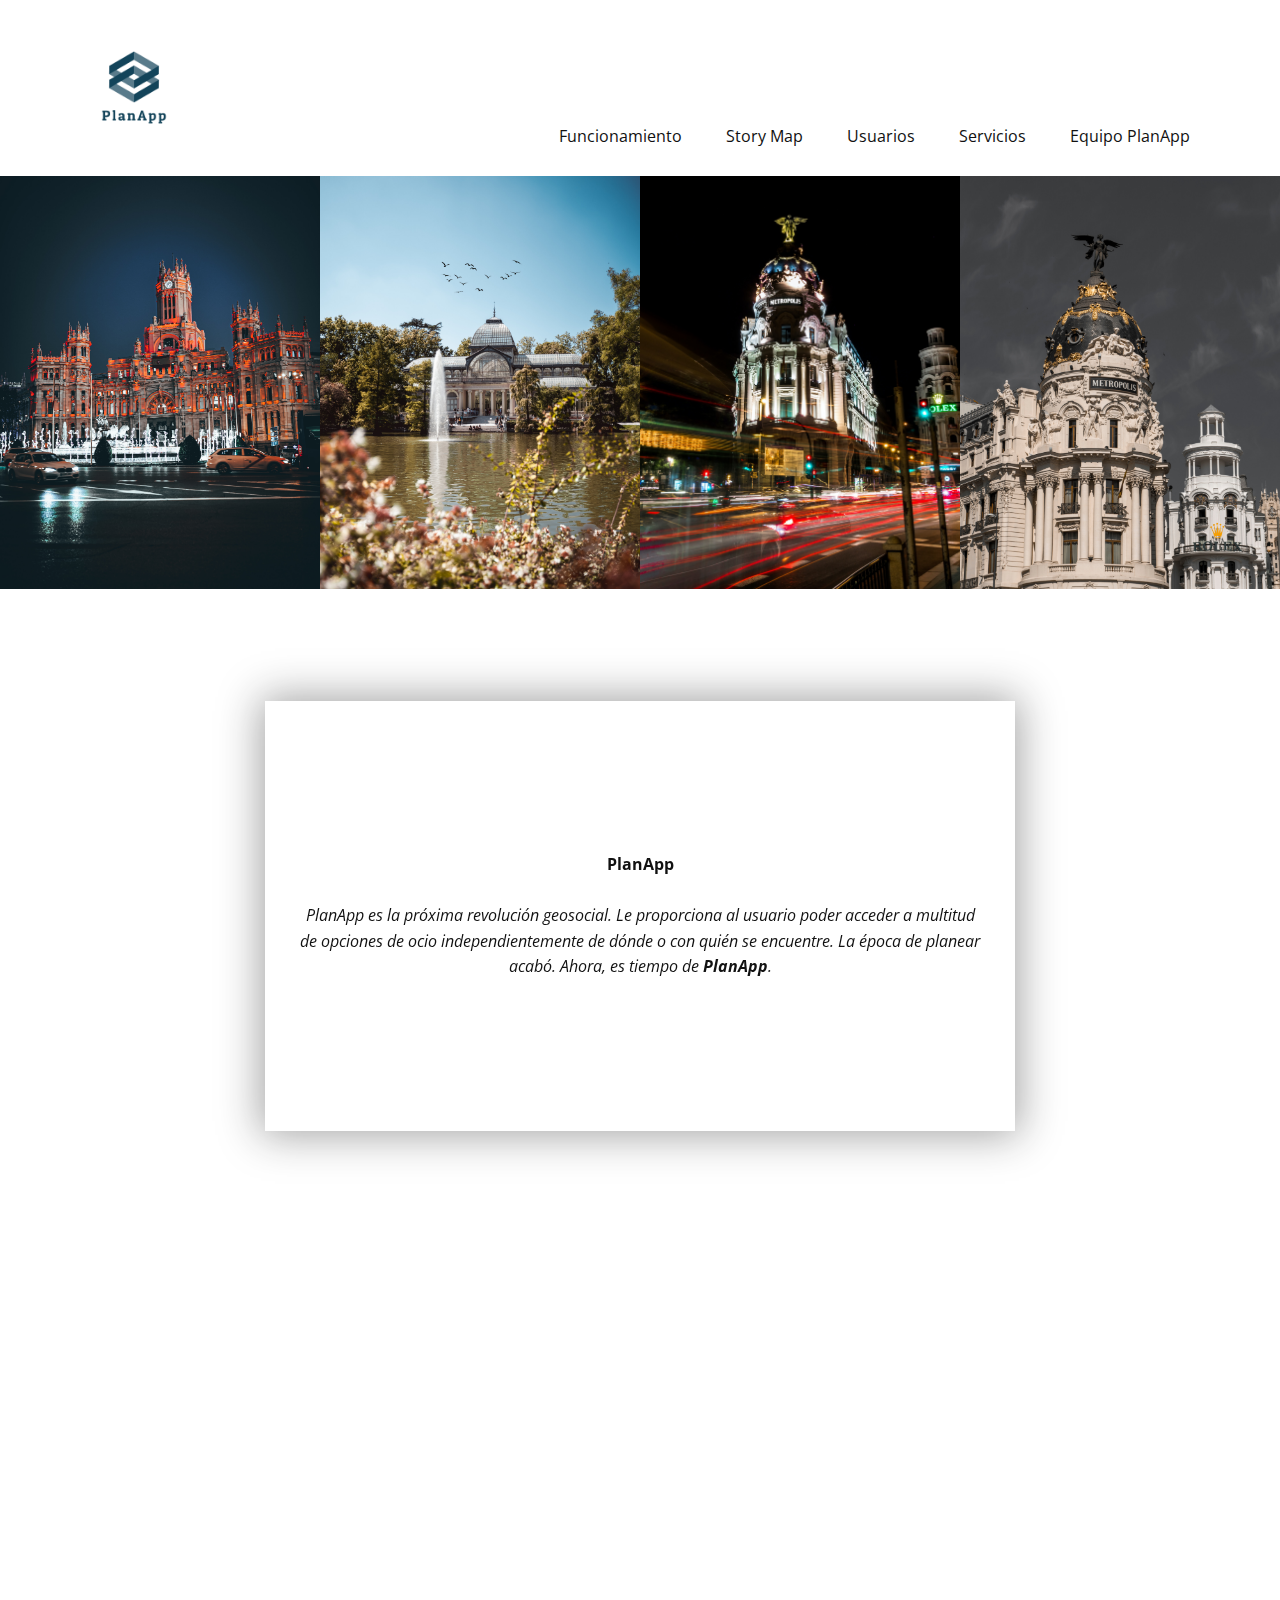
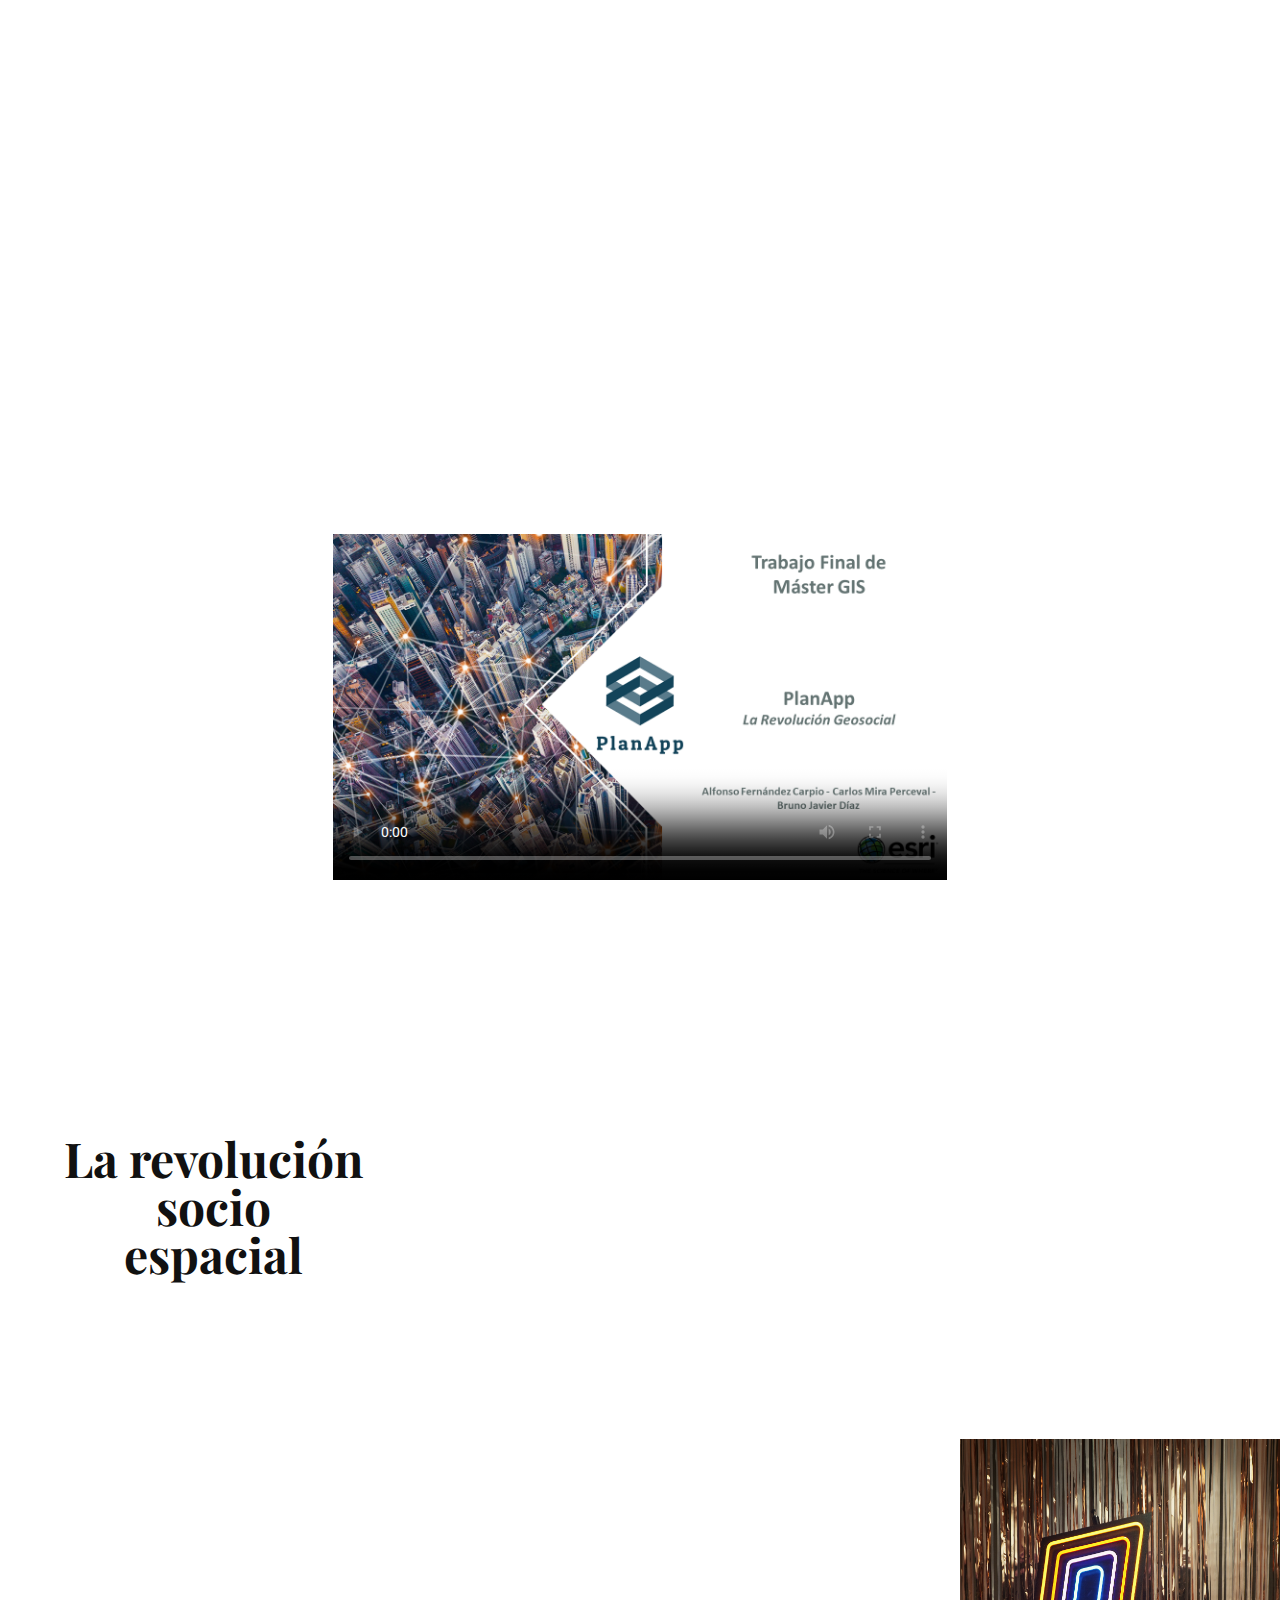
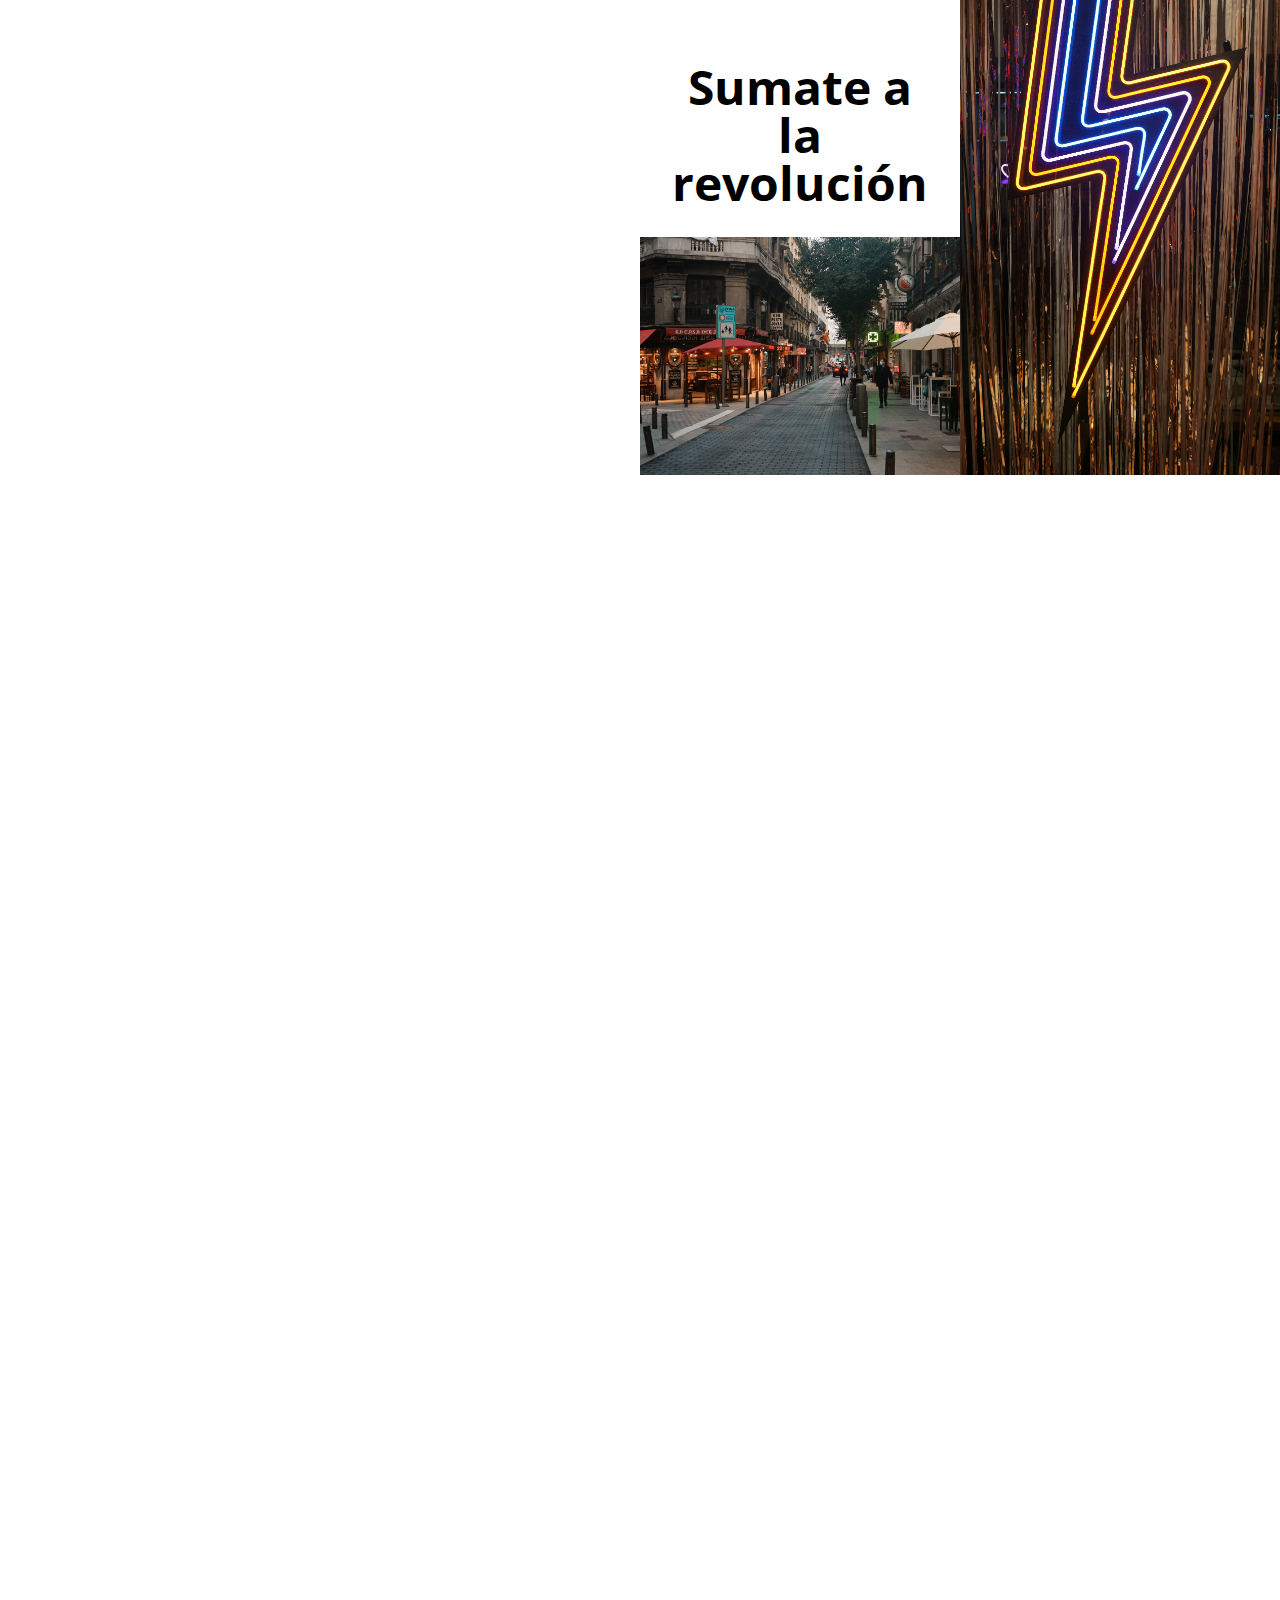
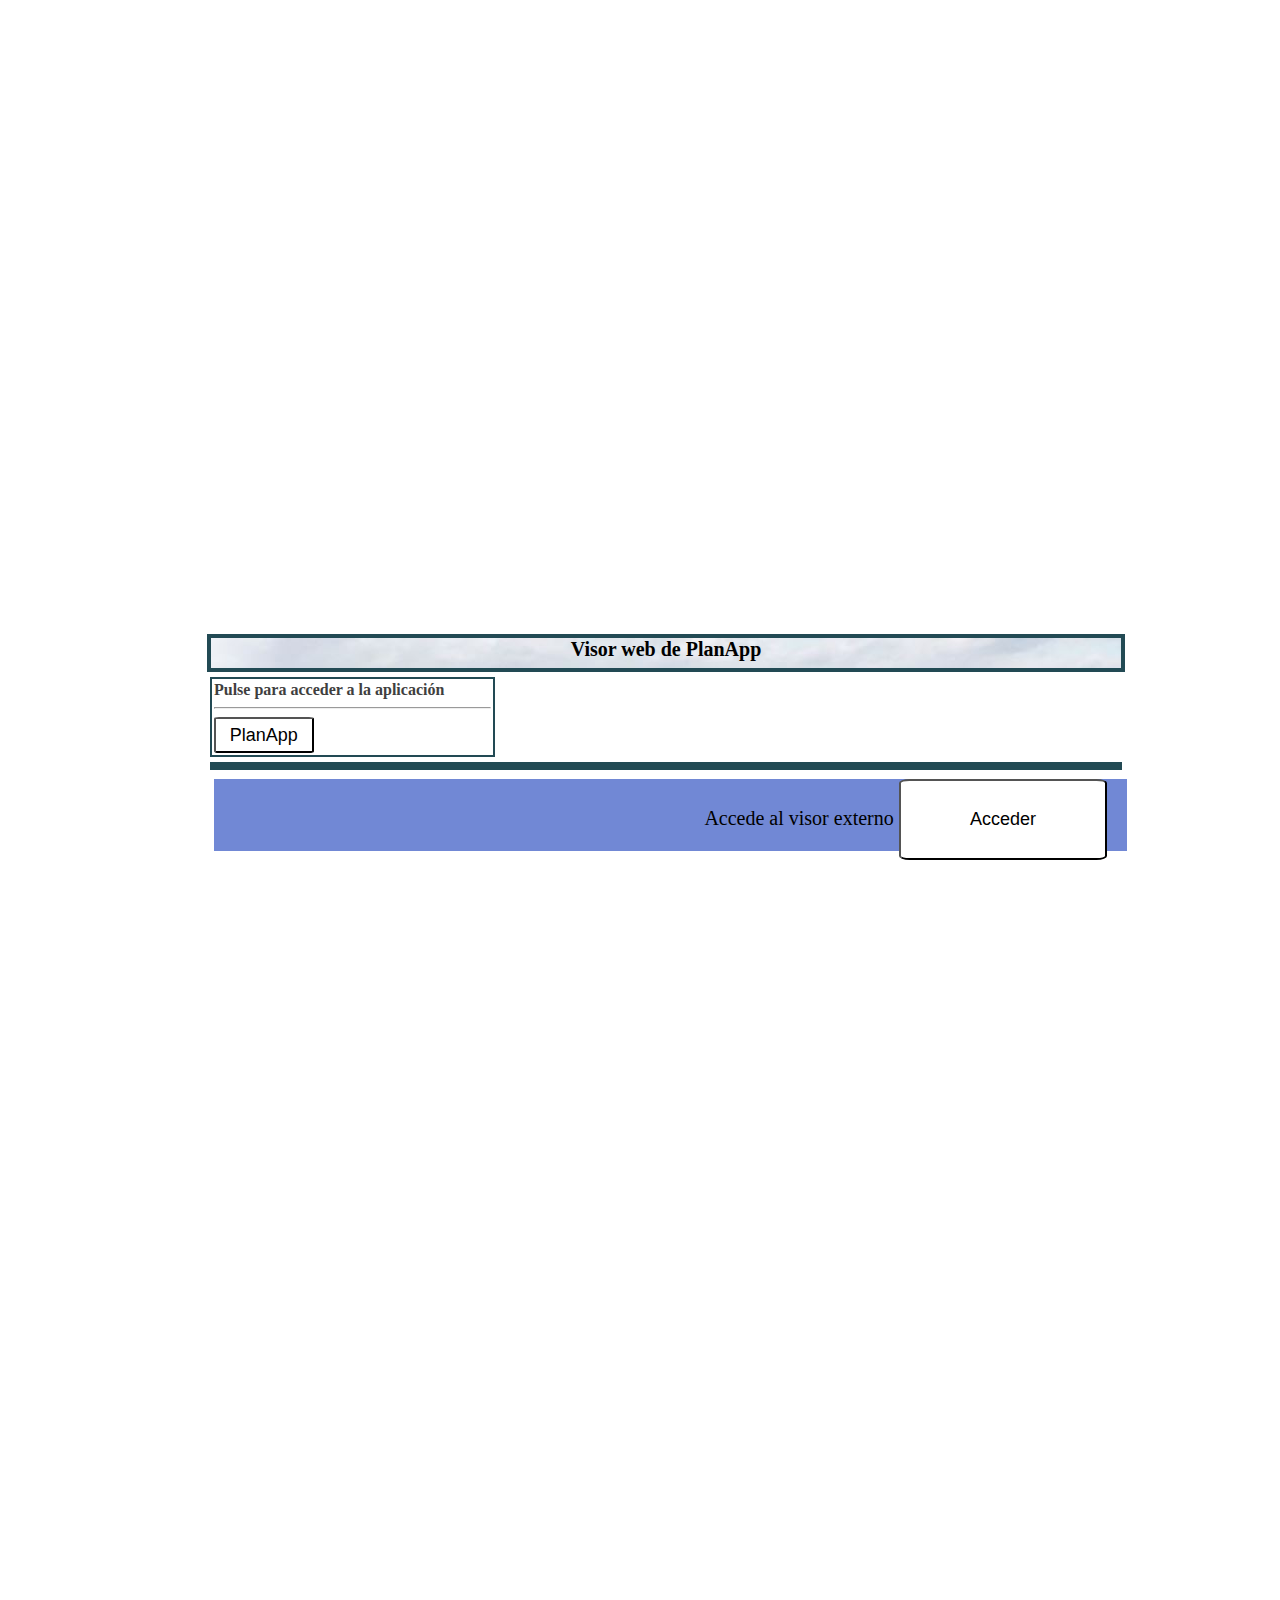
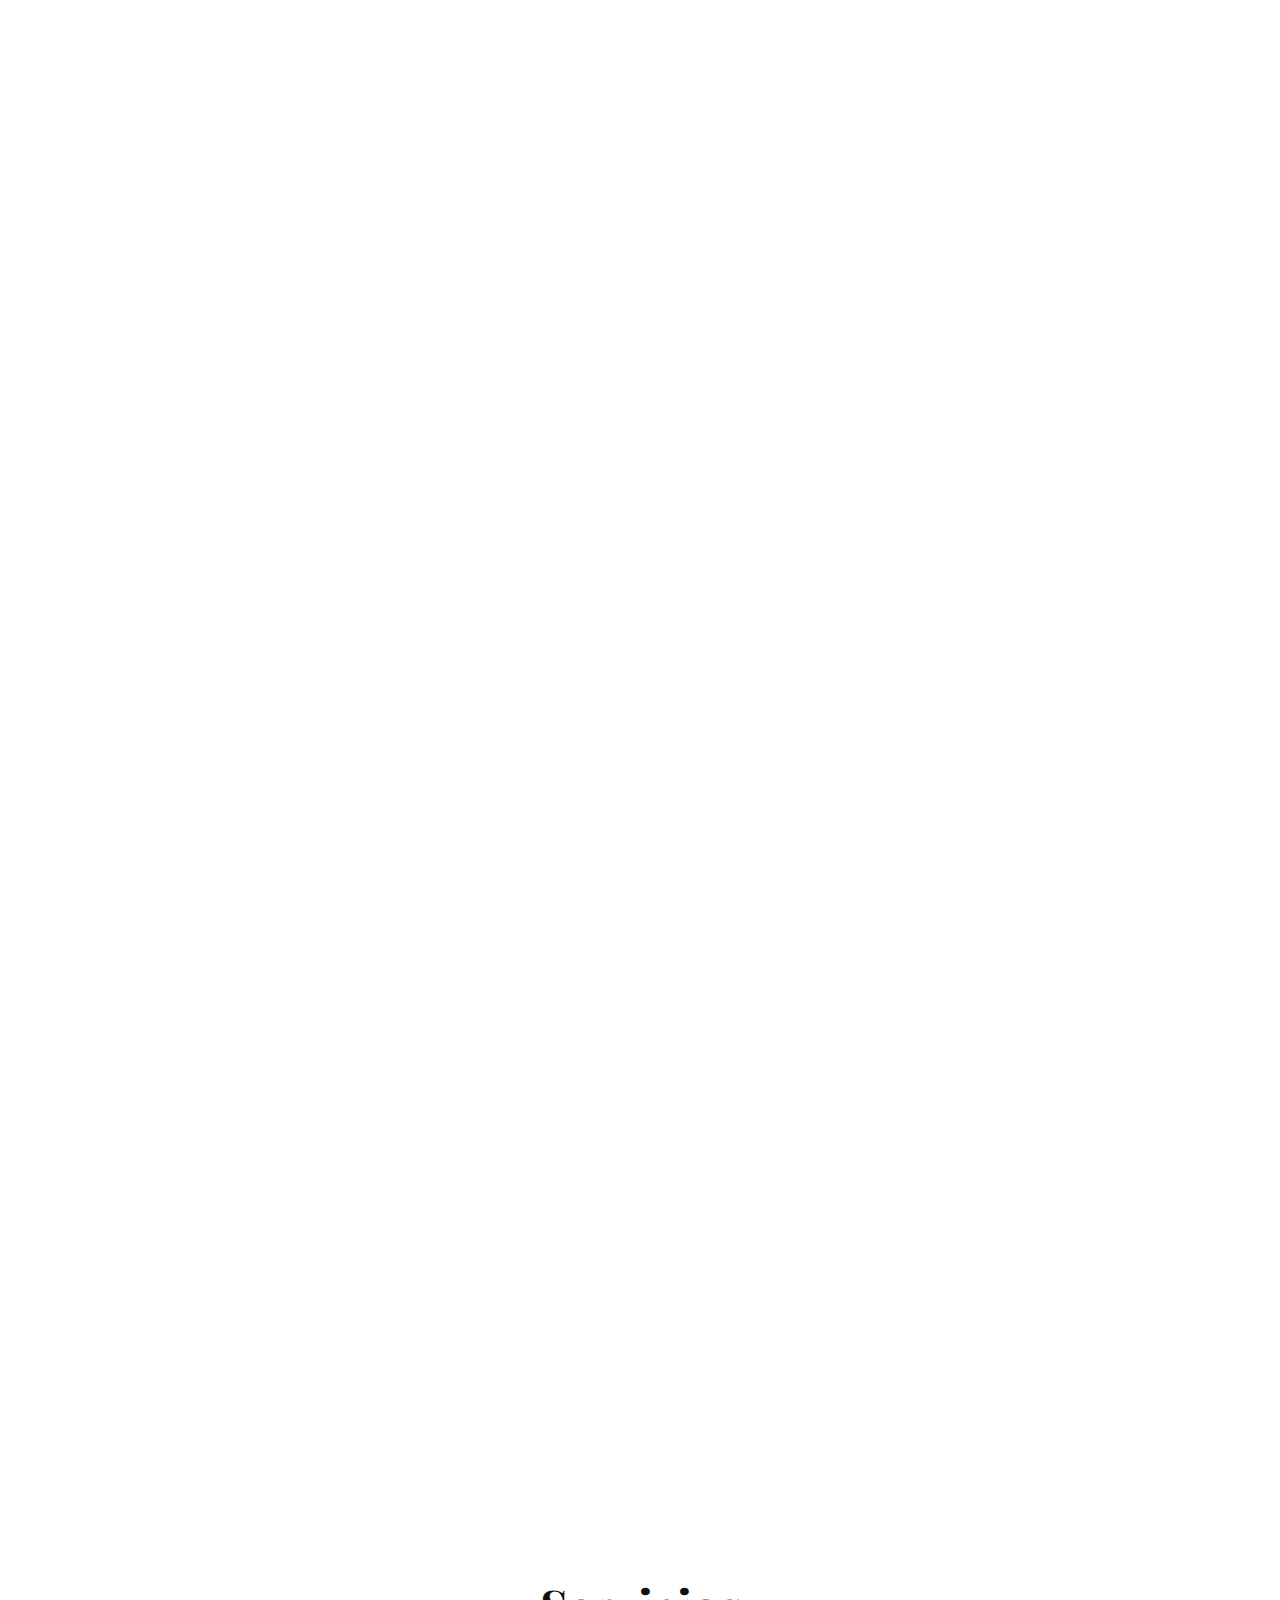
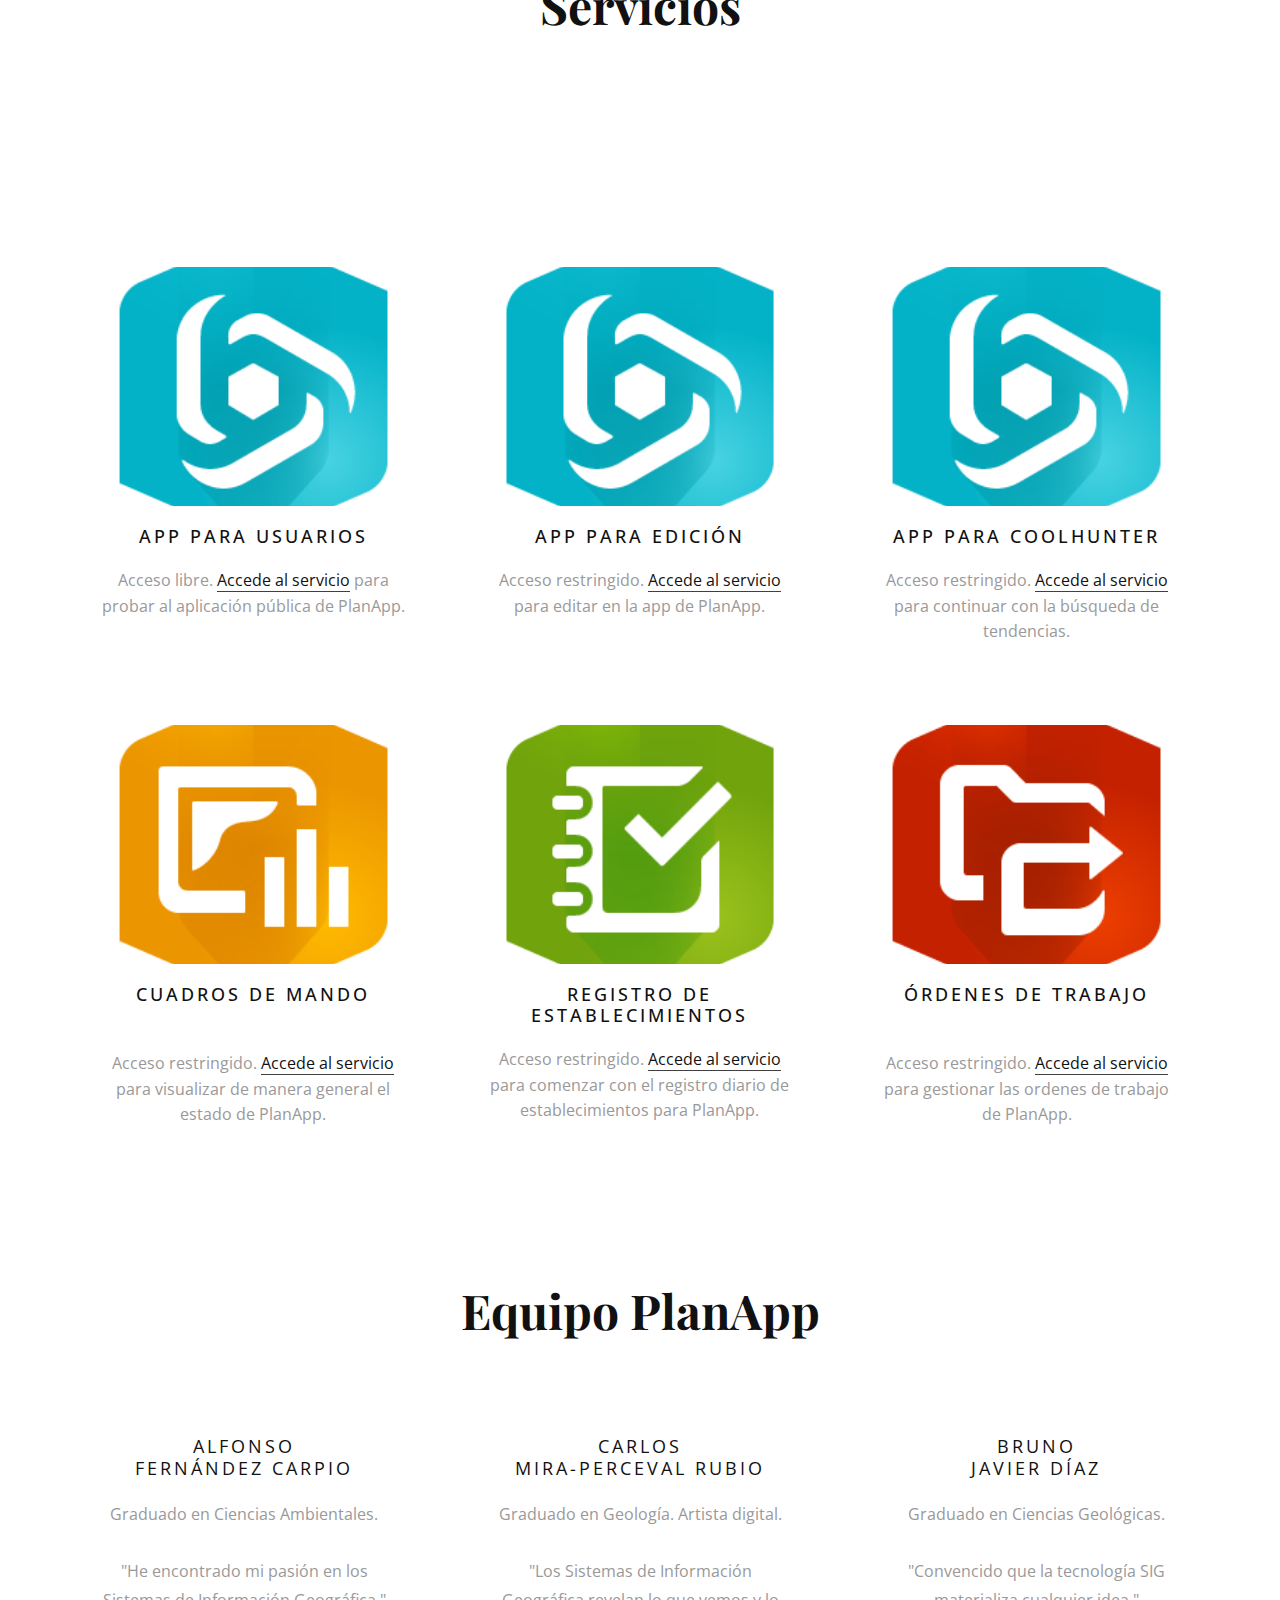
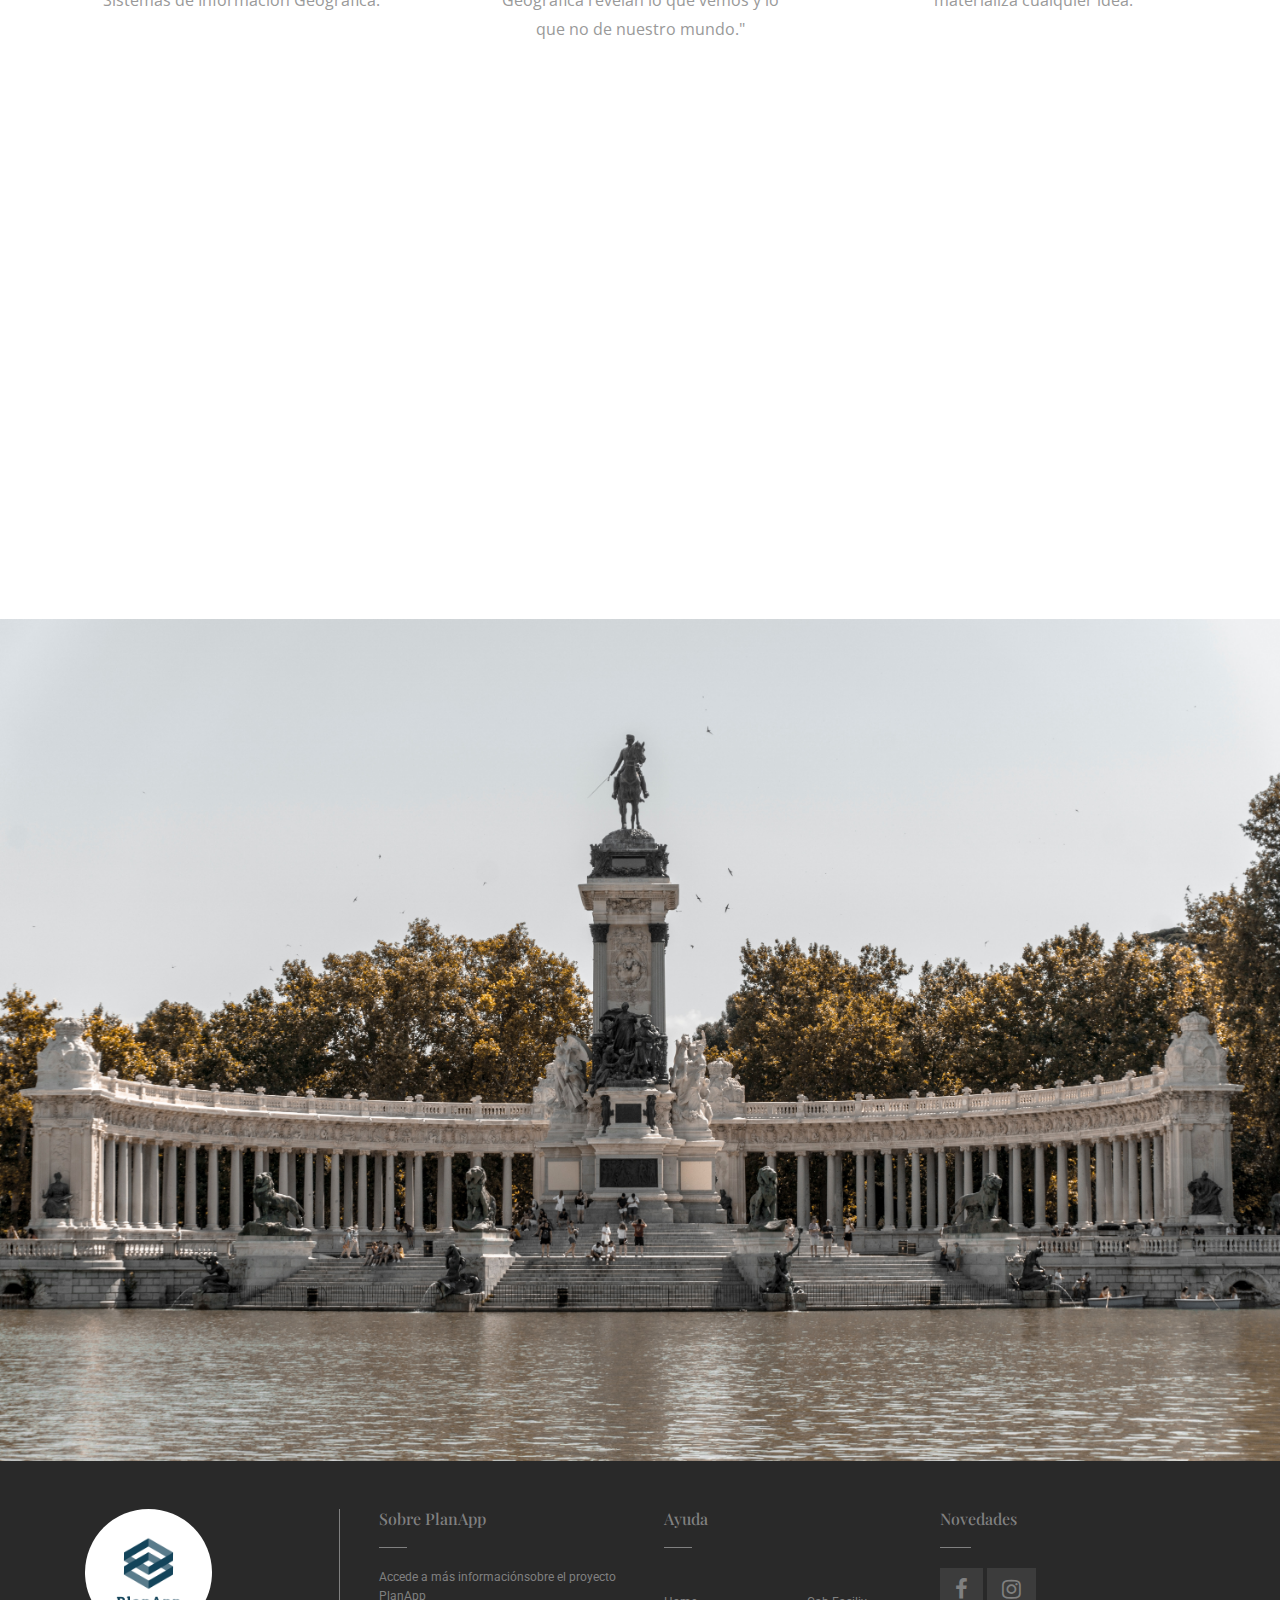
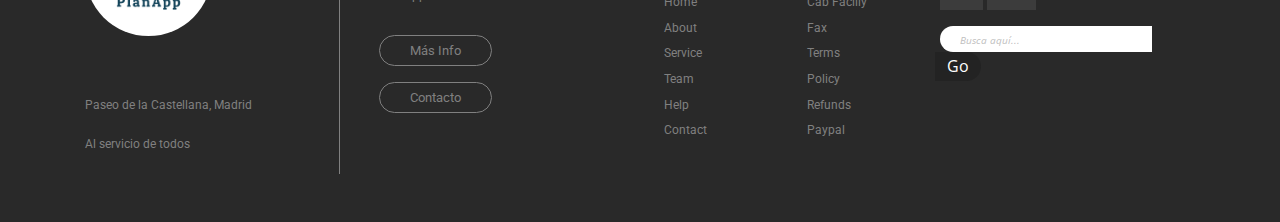
==== commit f10f9dad: "web" ====
--- a/index.html
+++ b/index.html
@@ -403,7 +403,7 @@
 
   <section class="u-align-center u-clearfix ">
     <div class="u-align-center u-clearfix divVideo">
-      <video class="imagenResponsive" src="videos/video prueba.mp4" poster="images/logo.png" loop controls></video>
+      <video class="imagenResponsive" src="videos/Prueba_1.mp4" poster="images/Portada.png" loop controls></video>
     </div>
 
     <br>
@@ -485,7 +485,7 @@
                           </g>
                         </svg>
                       </span>
-                      <p class="u-text u-text-1">Sumate a la revolución</p>
+                      <p class="u-text u-text-1" >Sumate a la revolución</p>
                     </div>
                   </div>
                   <div class="u-container-style u-image u-layout-cell u-size-30 u-image-3" data-image-width="1280"
@@ -889,7 +889,7 @@
               <div class="u-layout-col">
                 <div class="u-align-center u-container-style u-layout-cell u-left-cell u-size-30 u-layout-cell-5">
                   <div class="u-container-layout u-container-layout-5">
-                    <h4 class="u-text u-text-4">Alfonso</h4>
+                    <h4 class="u-text u-text-4">Alfonso<br> Fernández Carpio</h4>
                     <p class="u-text u-text-grey-40 u-text-5" style="text-align: center;">Graduado en Ciencias
                       Ambientales.<br><br> "He encontrado mi pasión en los Sistemas de Información Geográfica."</p>
                   </div>
@@ -910,7 +910,7 @@
 
                 <div class="u-align-center u-container-style u-layout-cell u-left-cell u-size-30 u-layout-cell-5">
                   <div class="u-container-layout u-container-layout-5">
-                    <h4 class="u-text u-text-4">Carlos</h4>
+                    <h4 class="u-text u-text-4">Carlos<br> Mira-Perceval Rubio</h4>
                     <p class="u-text u-text-grey-40 u-text-5" style="text-align: center;">Graduado en Geología. Artista
                       digital.<br><br> "Los Sistemas de Información Geográfica revelan lo que vemos y lo que no de nuestro mundo."
                     </p>
@@ -931,7 +931,7 @@
               <div class="u-layout-col">
                 <div class="u-align-center u-container-style u-layout-cell u-left-cell u-size-30 u-layout-cell-5">
                   <div class="u-container-layout u-container-layout-5">
-                    <h4 class="u-text u-text-4">Bruno</h4>
+                    <h4 class="u-text u-text-4">Bruno<br> Javier Díaz</h4>
                     <p class="u-text u-text-grey-40 u-text-5" style="text-align: center;">Graduado en Ciencias
                       Geológicas. <br><br>"Convencido que la tecnología SIG materializa cualquier idea." </p>
                   </div>
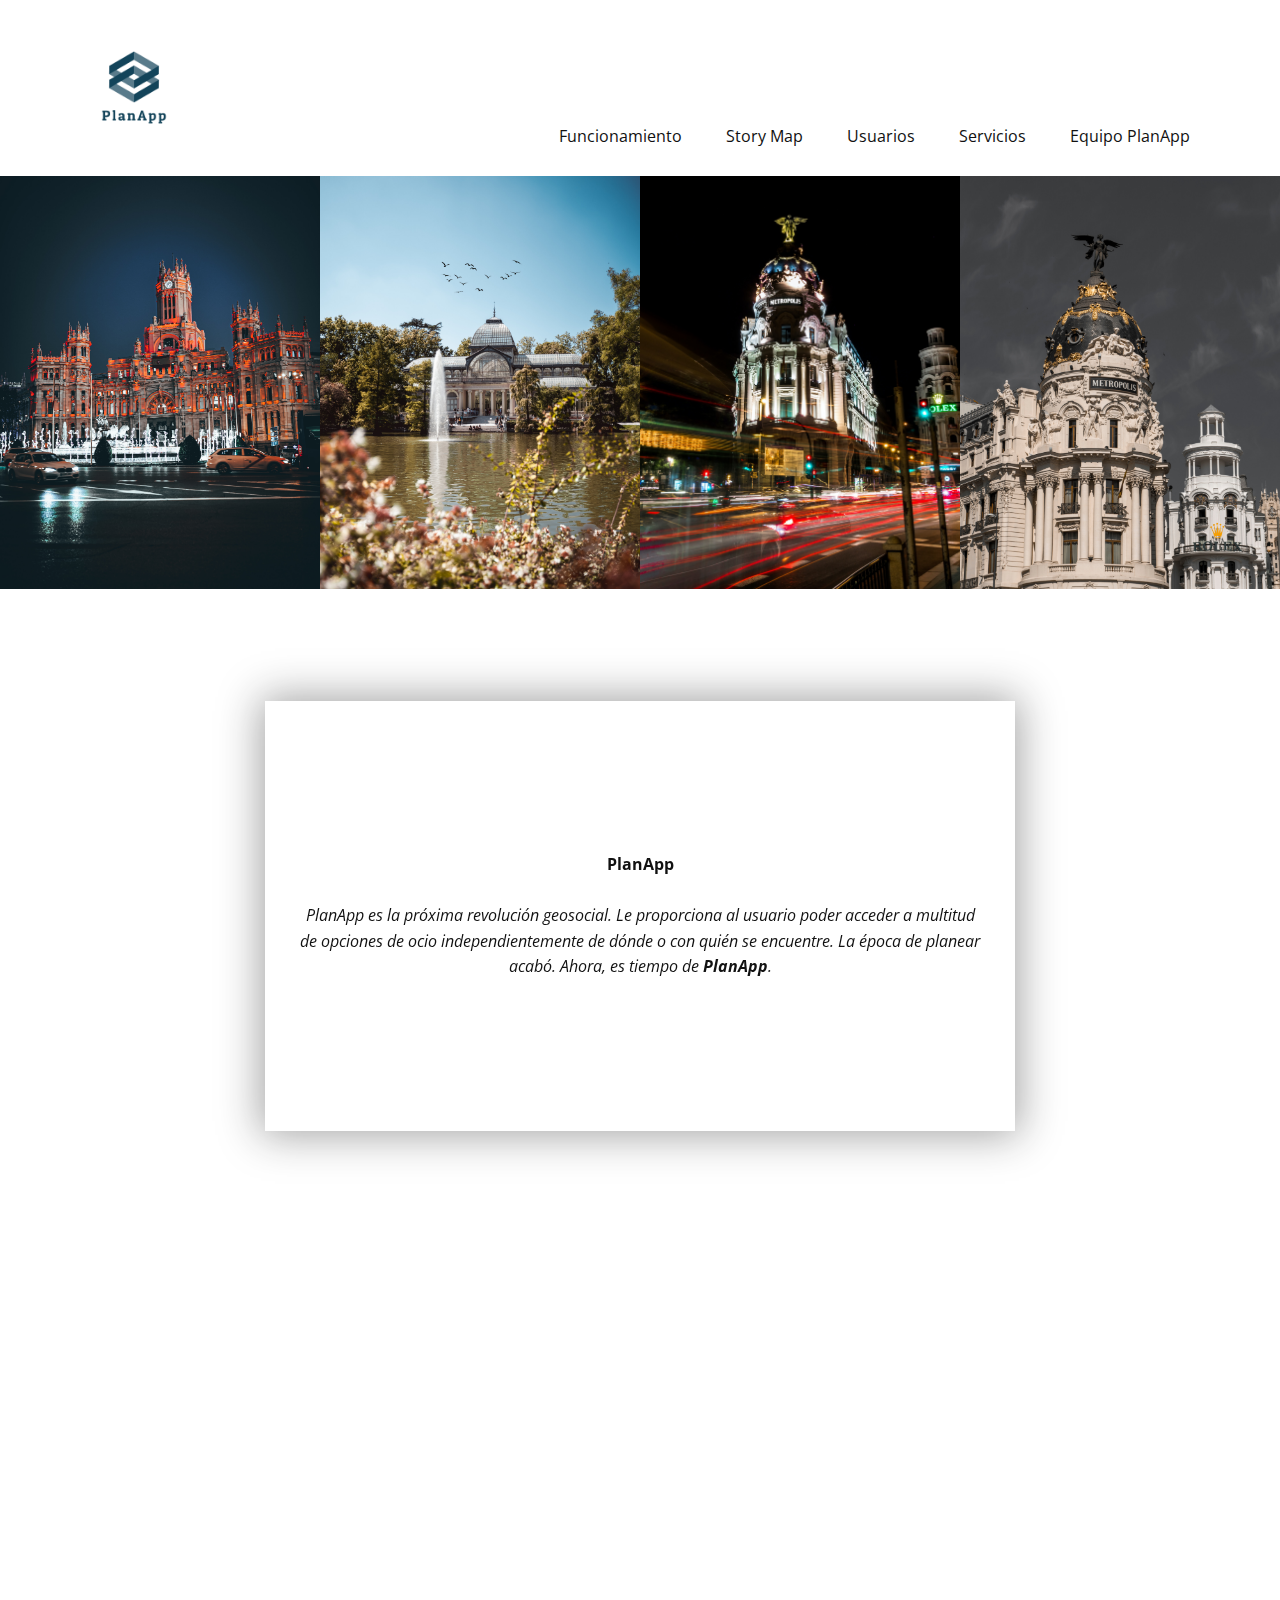
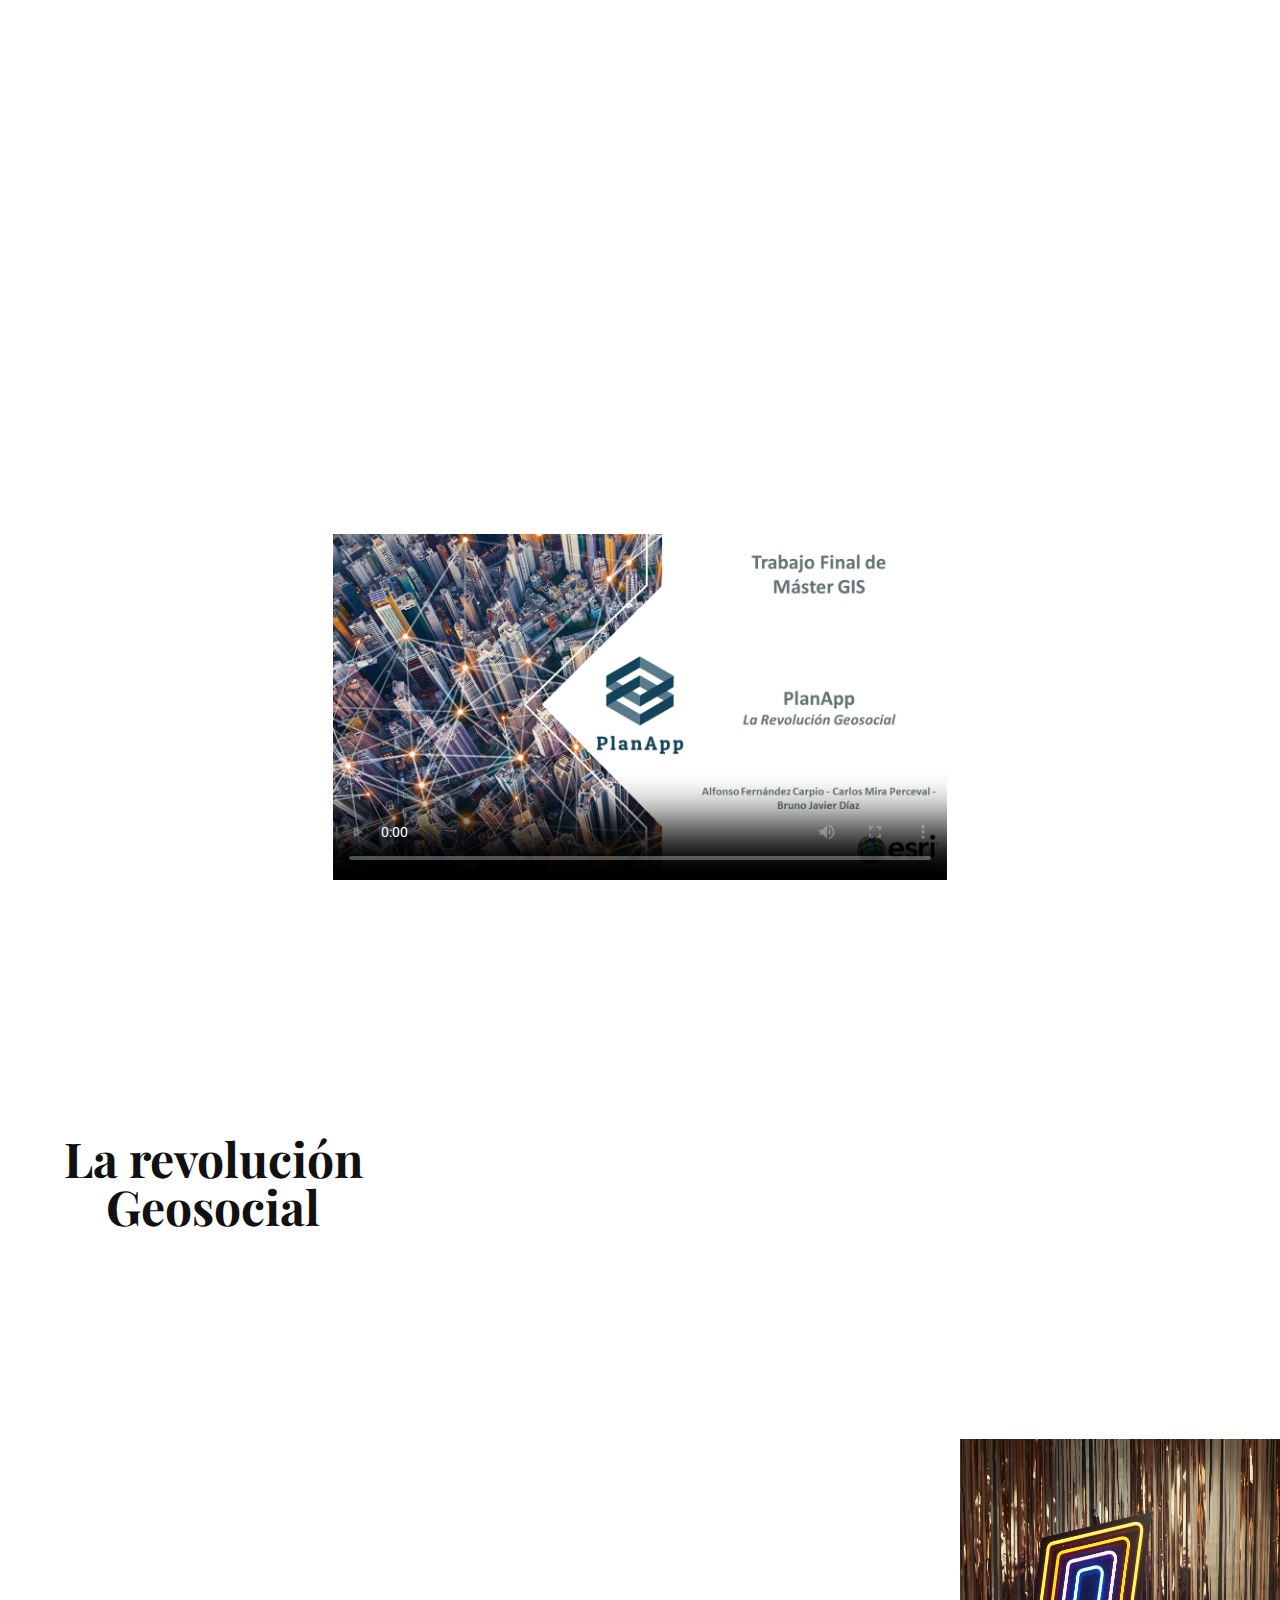
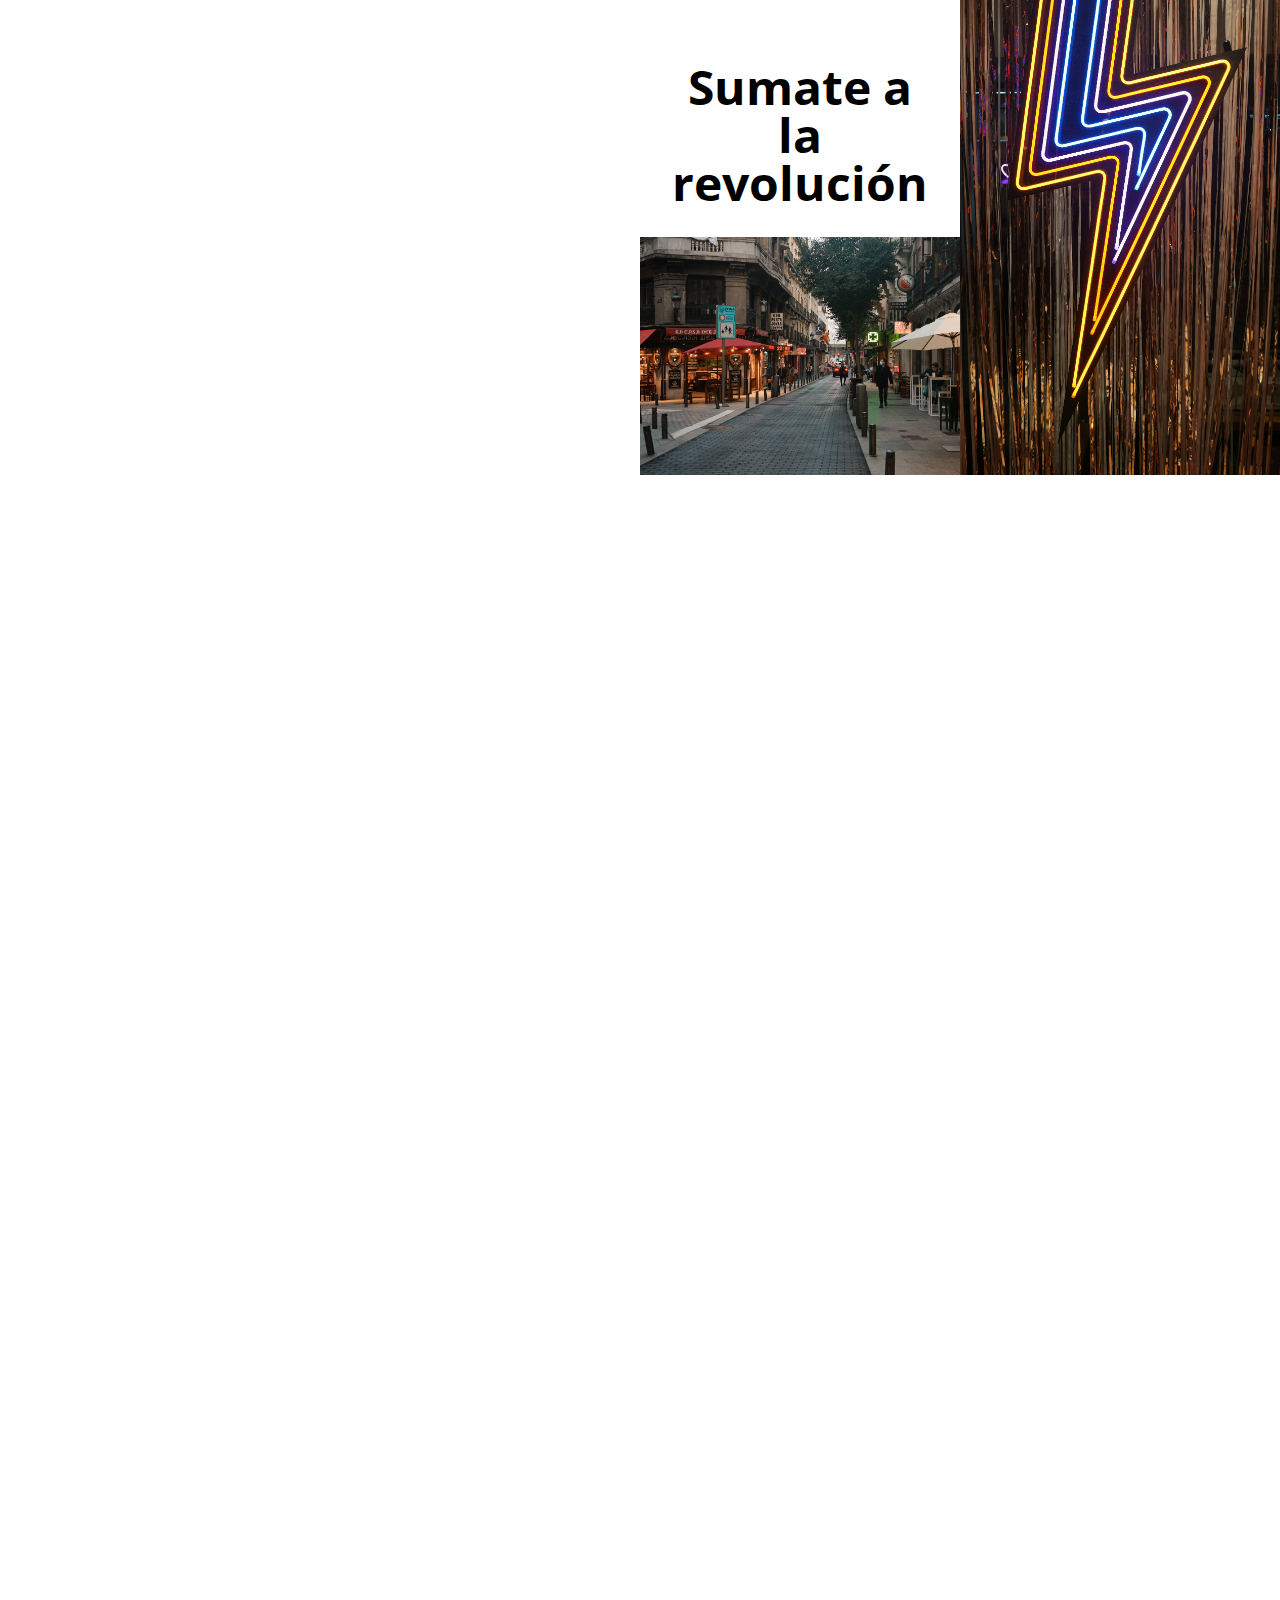
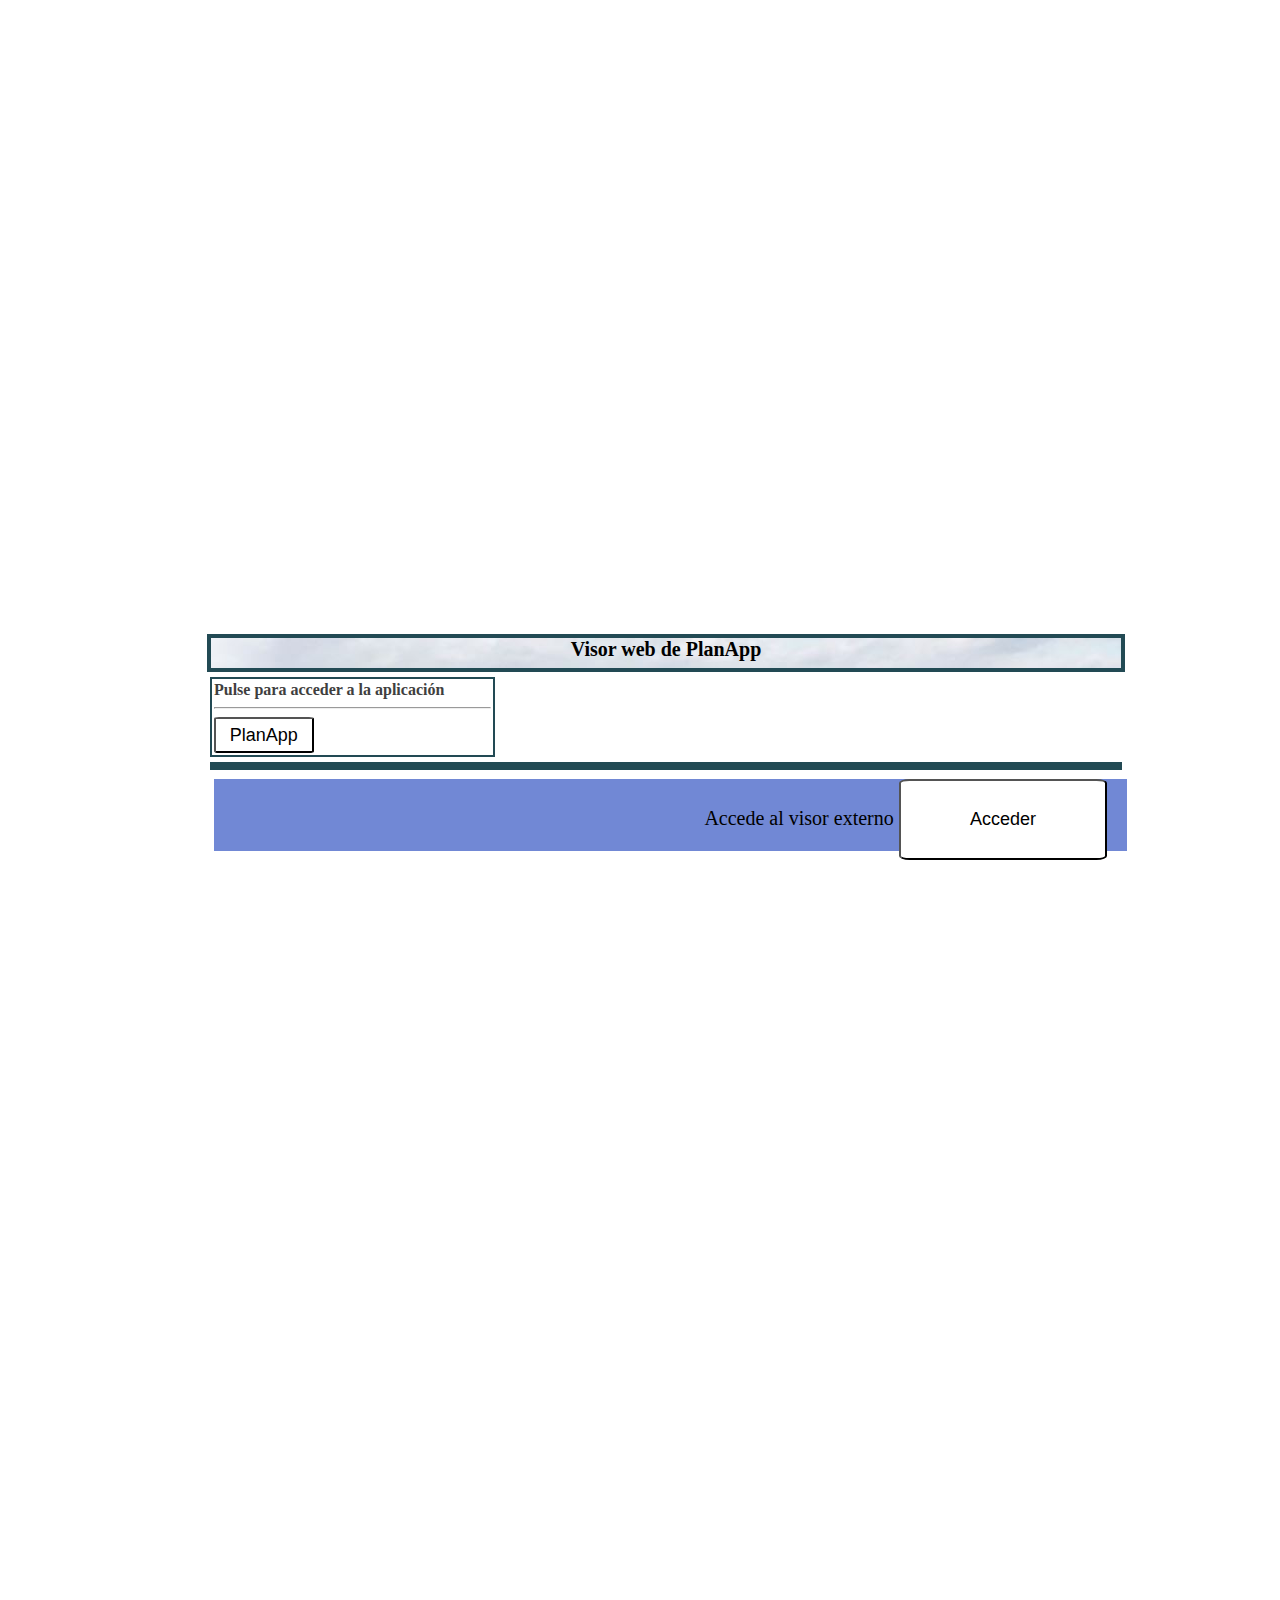
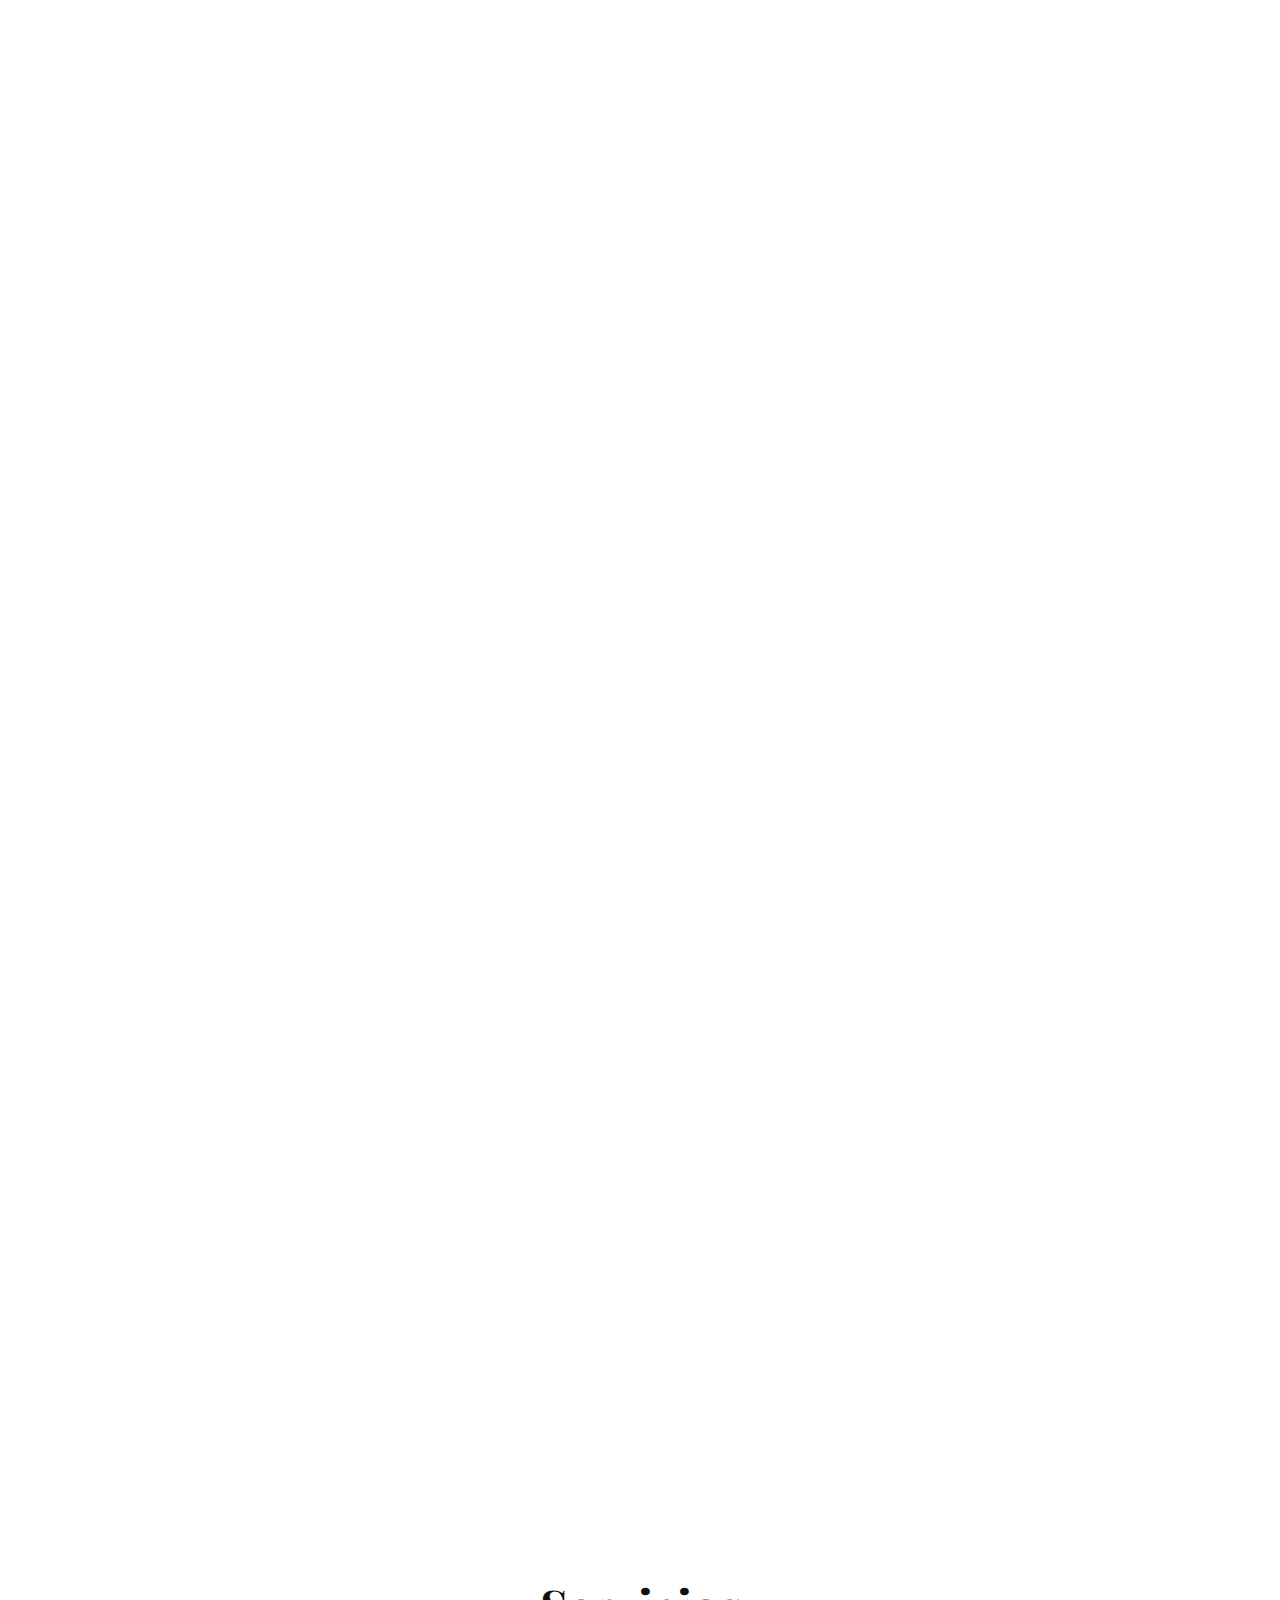
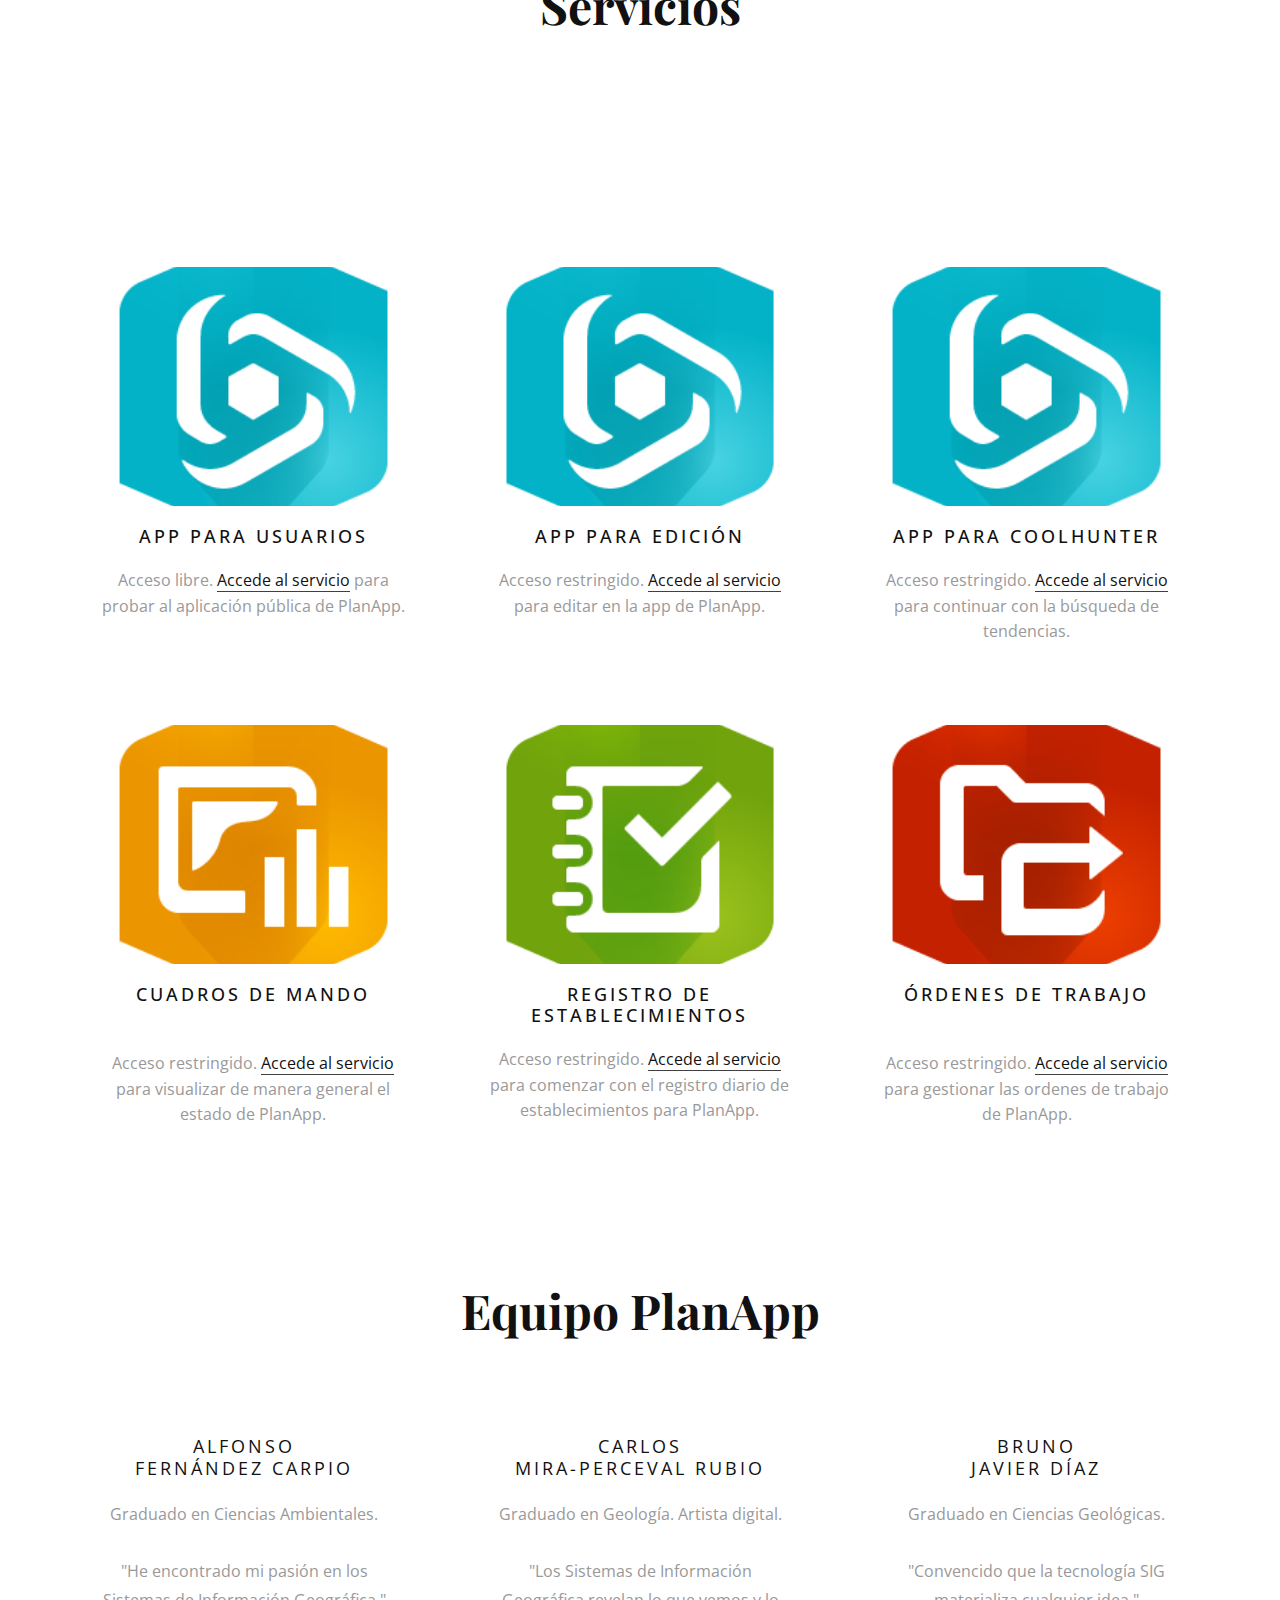
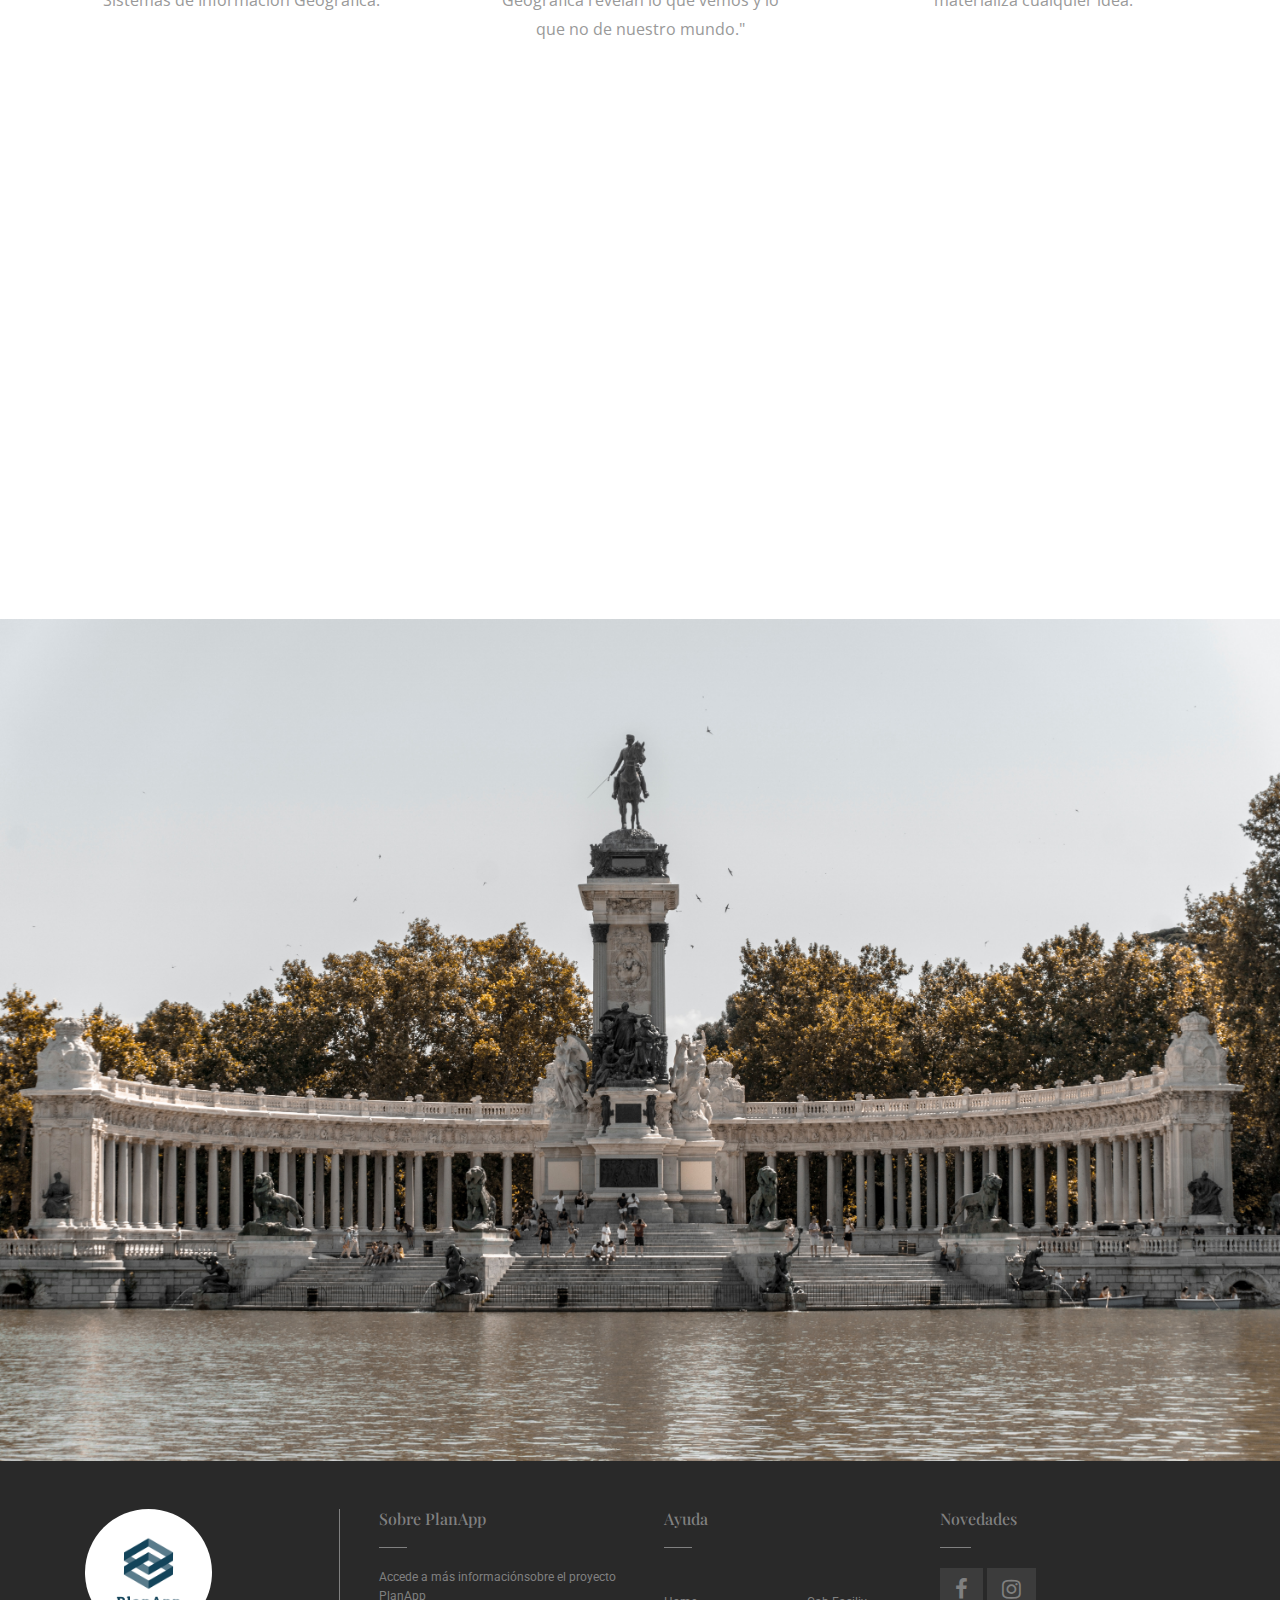
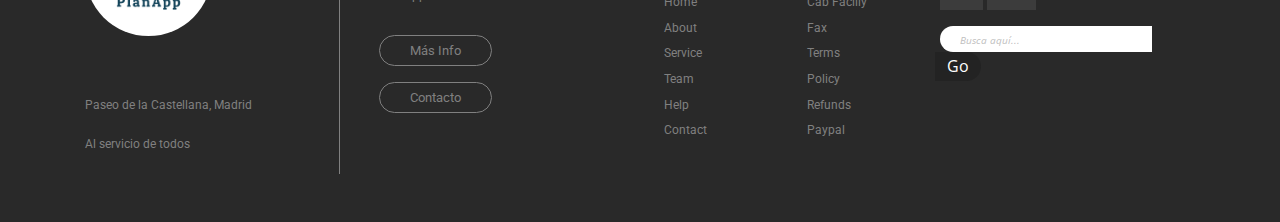
==== commit 6d859c85: "web" ====
--- a/index.html
+++ b/index.html
@@ -439,7 +439,7 @@
                 <div
                   class="u-container-layout u-valign-middle-md u-valign-middle-sm u-valign-middle-xs u-container-layout-1">
                   <h2 class="u-custom-font u-font-playfair-display u-text u-text-body-color u-text-1">La
-                    revolución<br>socio<br>espacial
+                    revolución<br>Geosocial
                   </h2>
                 </div>
               </div>
--- a/Página-1.css
+++ b/Página-1.css
@@ -999,7 +999,7 @@
 
 .u-section-6 .u-image-2-1 {
   min-height: 410px;
-  background-image: url("images/foto_carlos.png");
+  background-image: url("images/imagen_carlos_2.png");
   background-position: 50% 50%;
 }
 
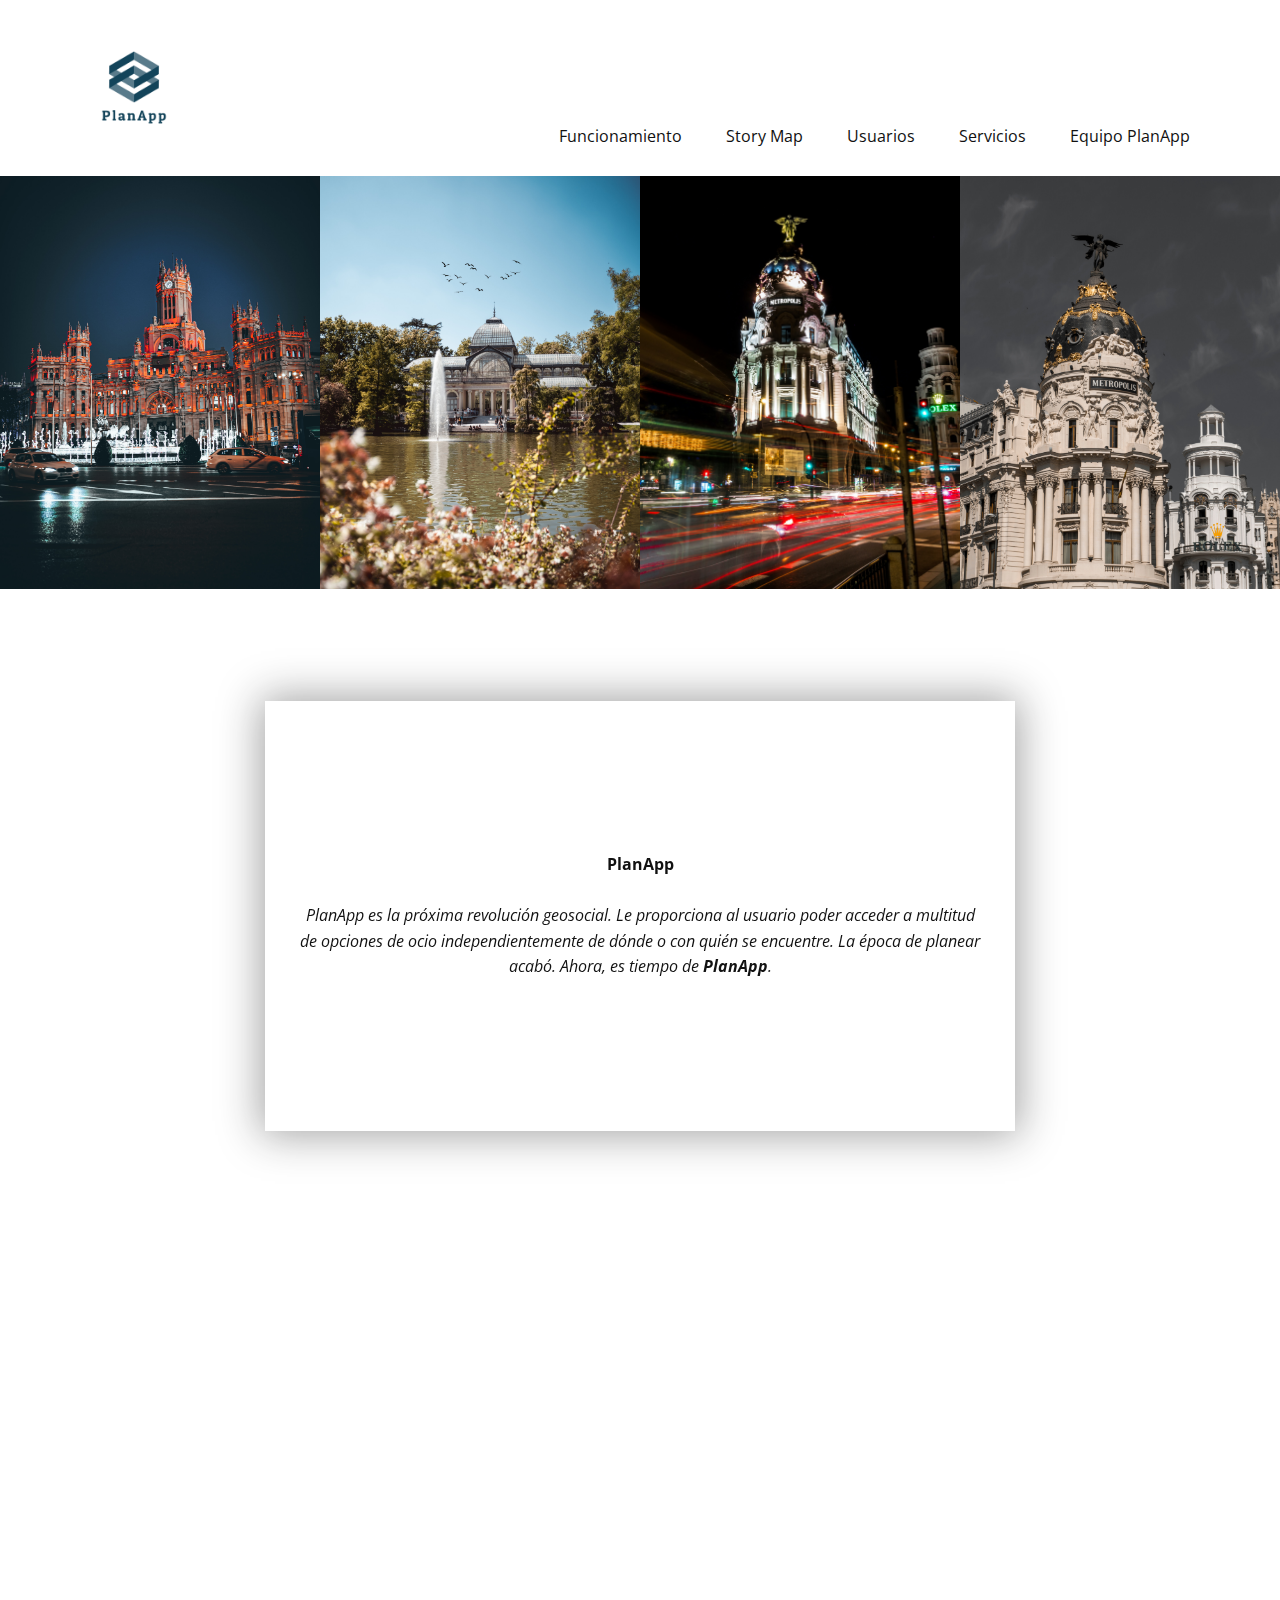
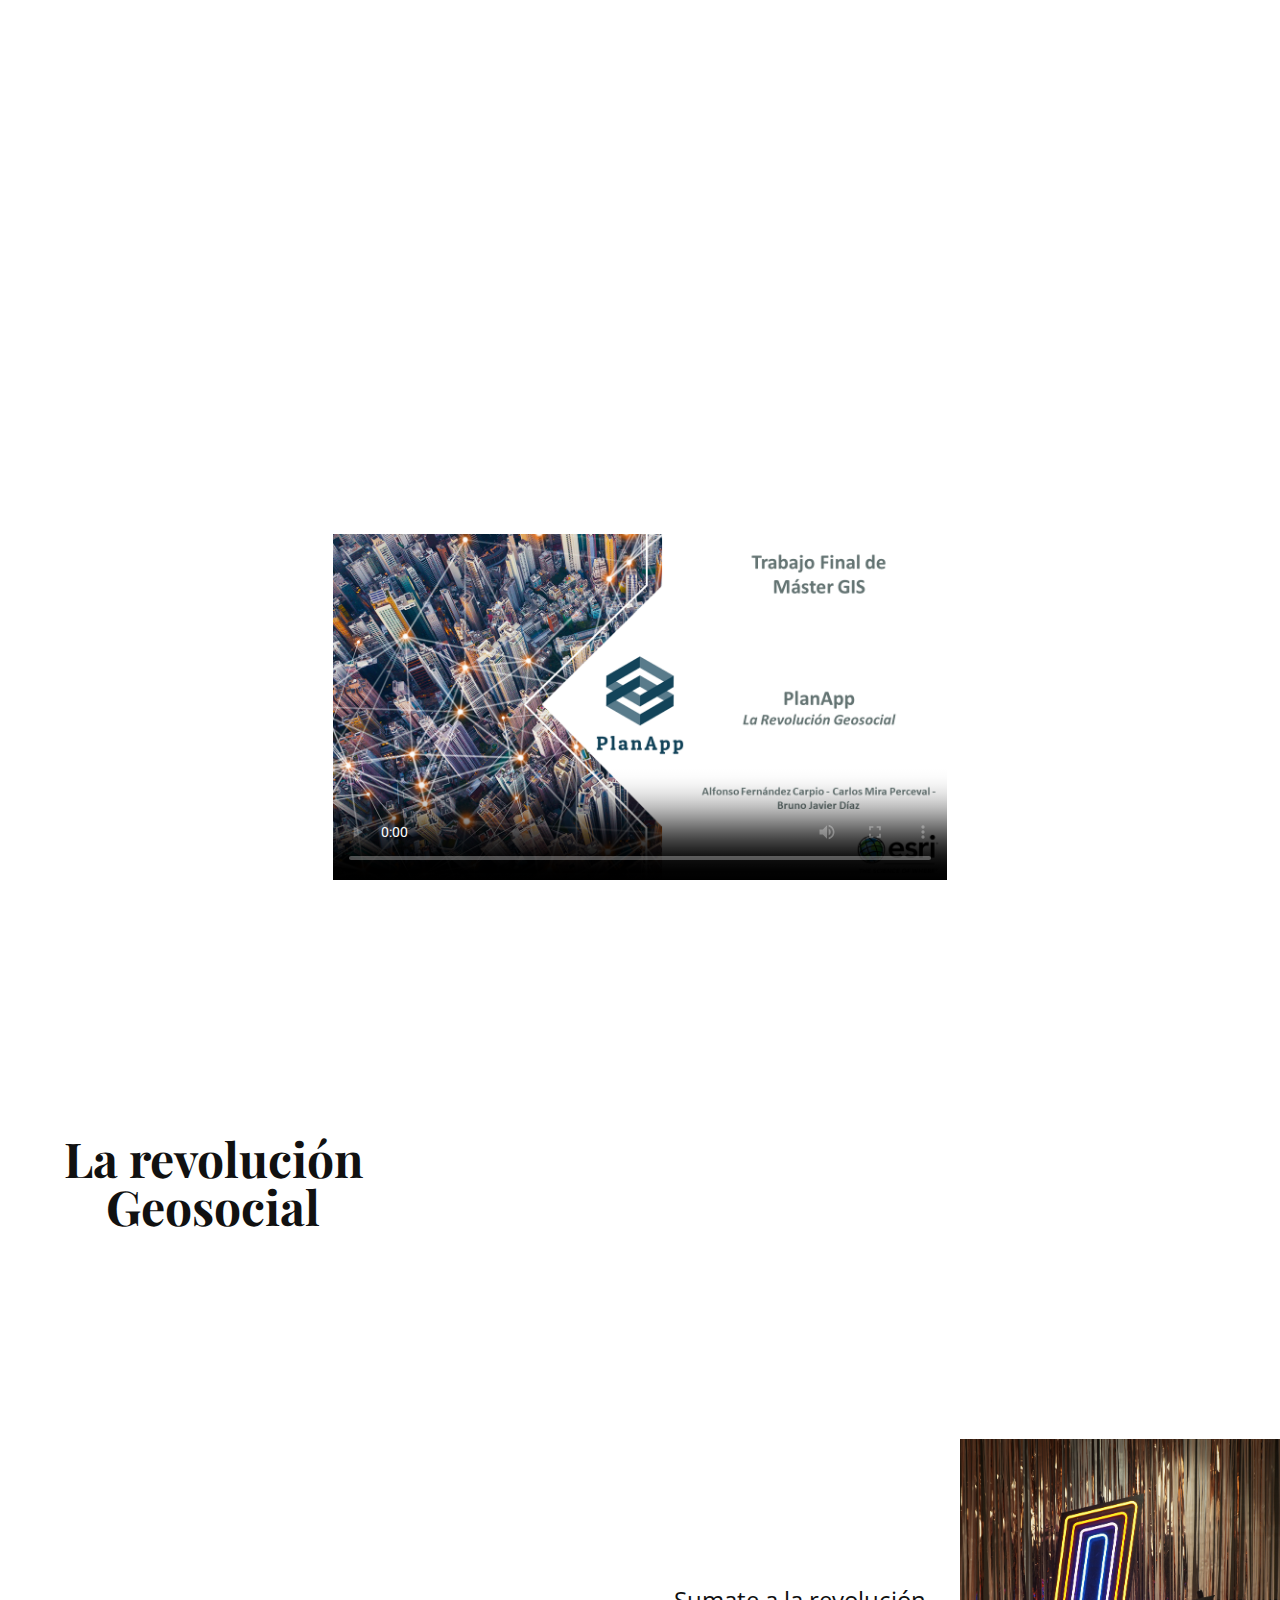
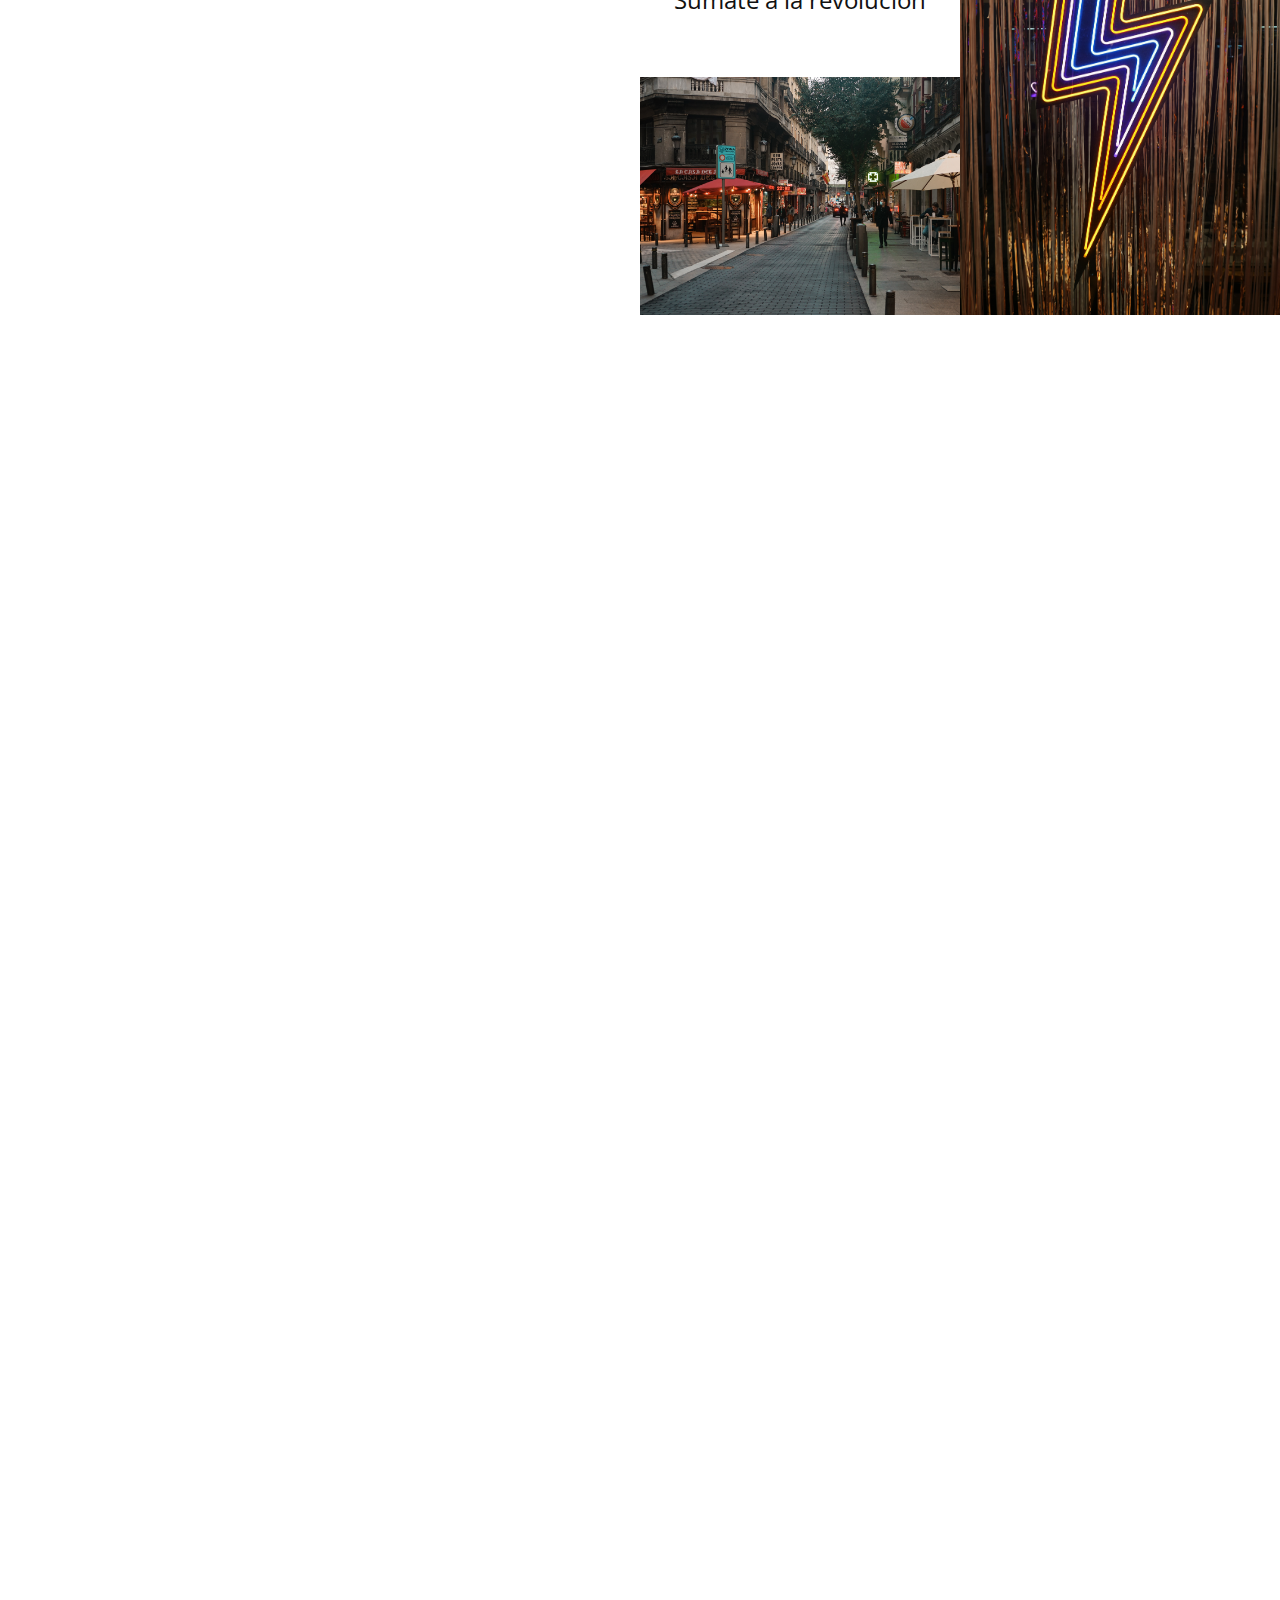
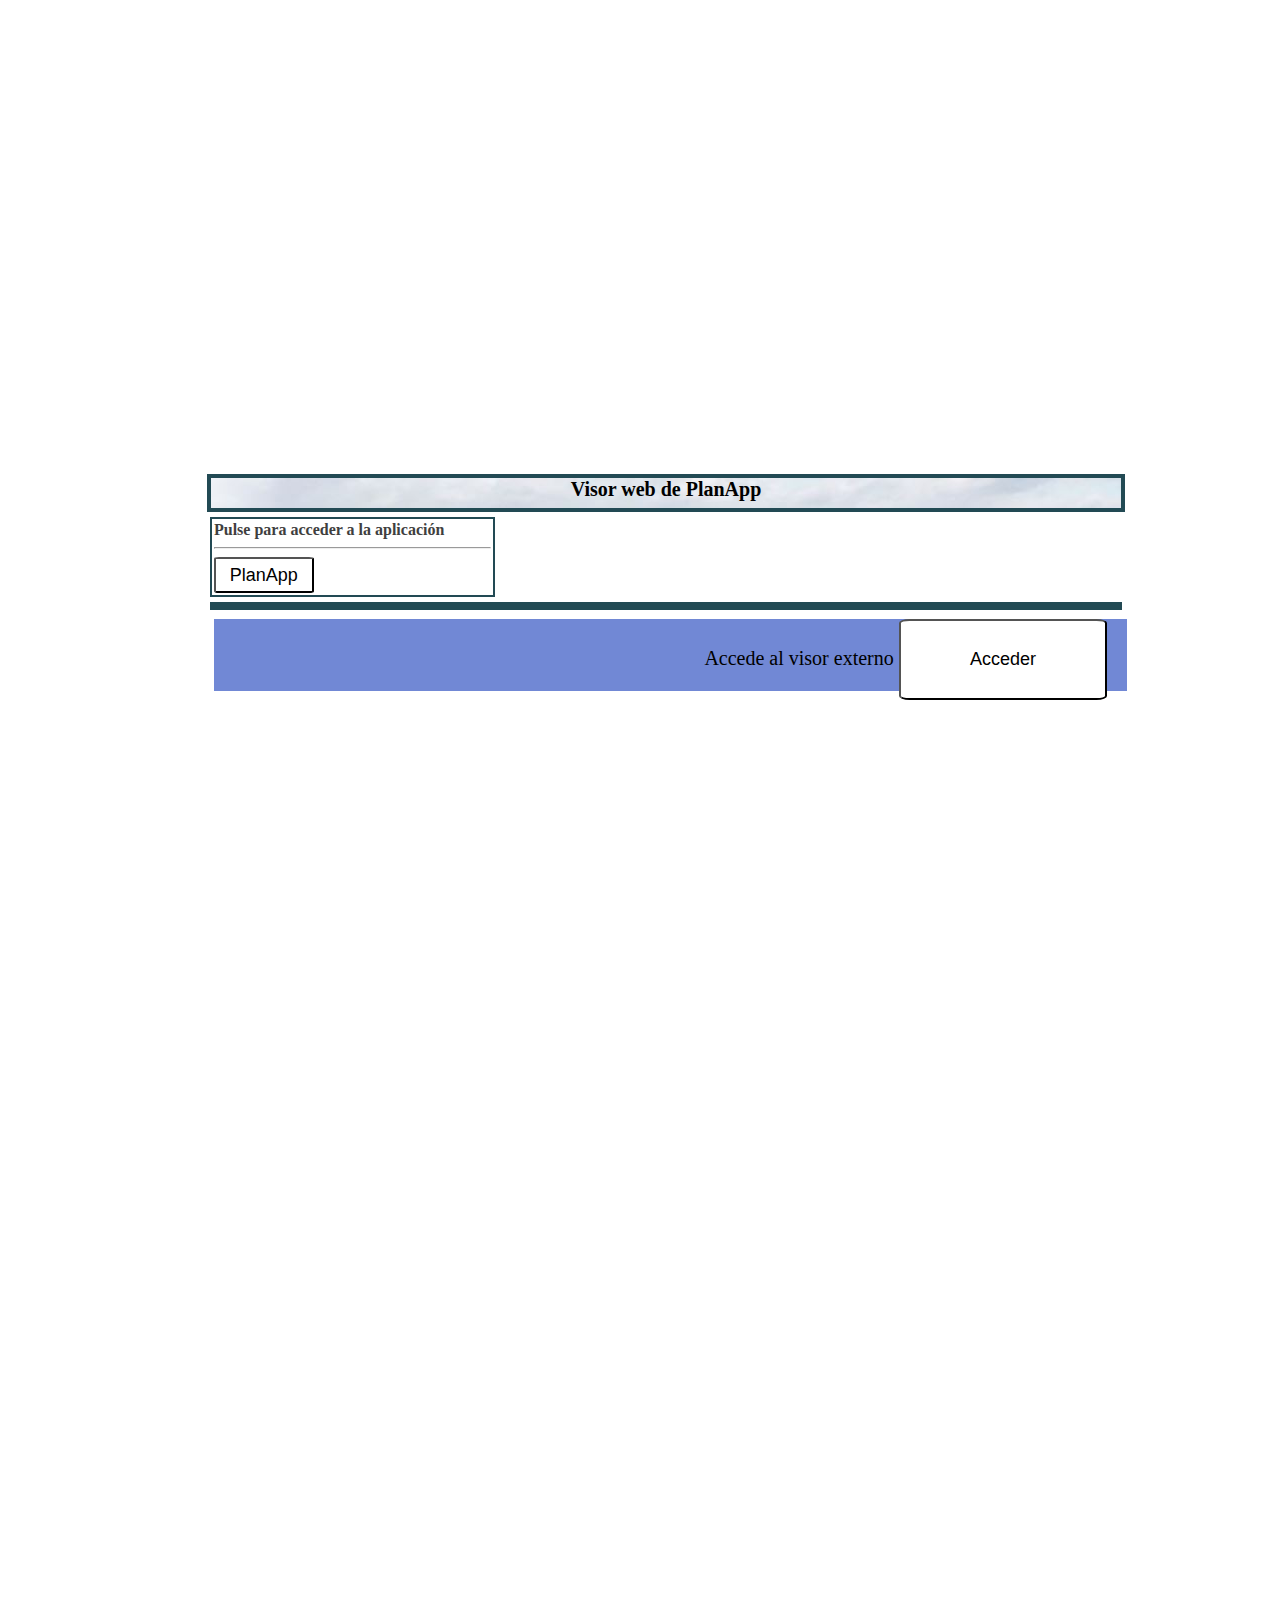
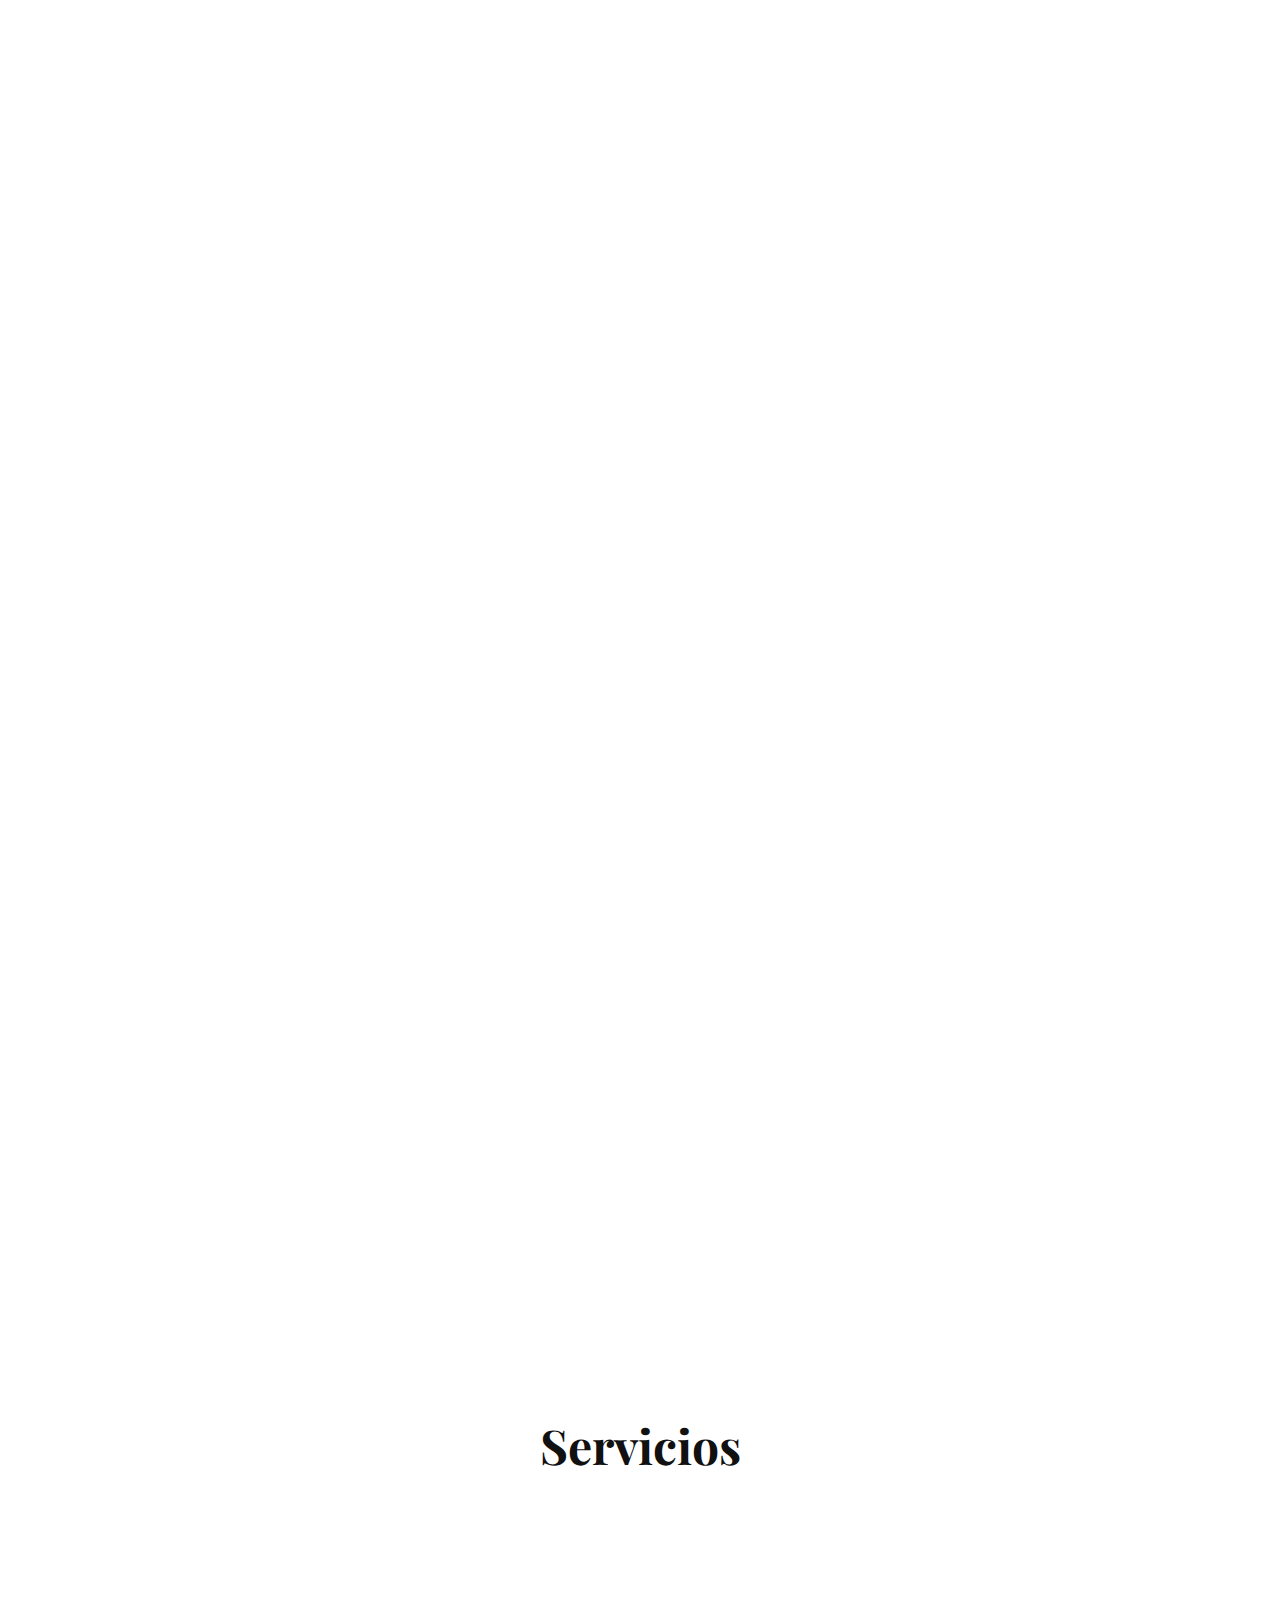
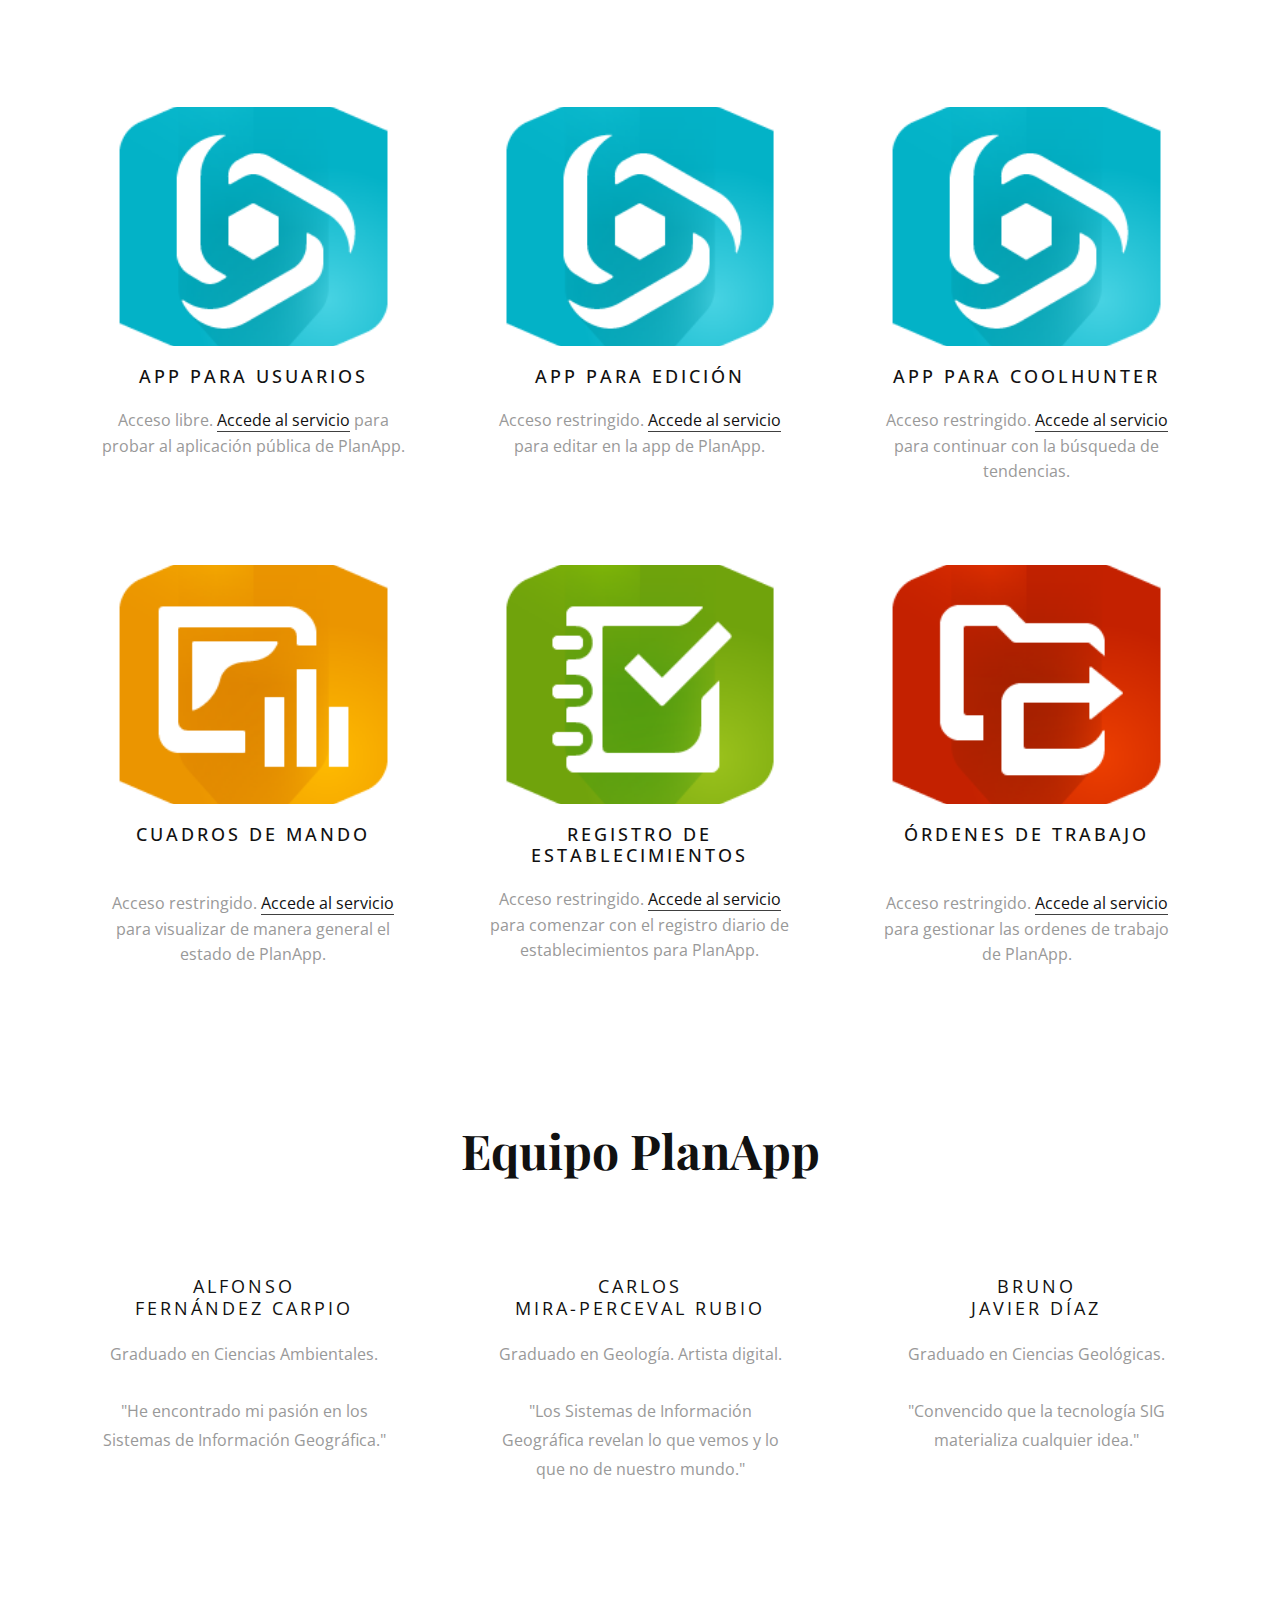
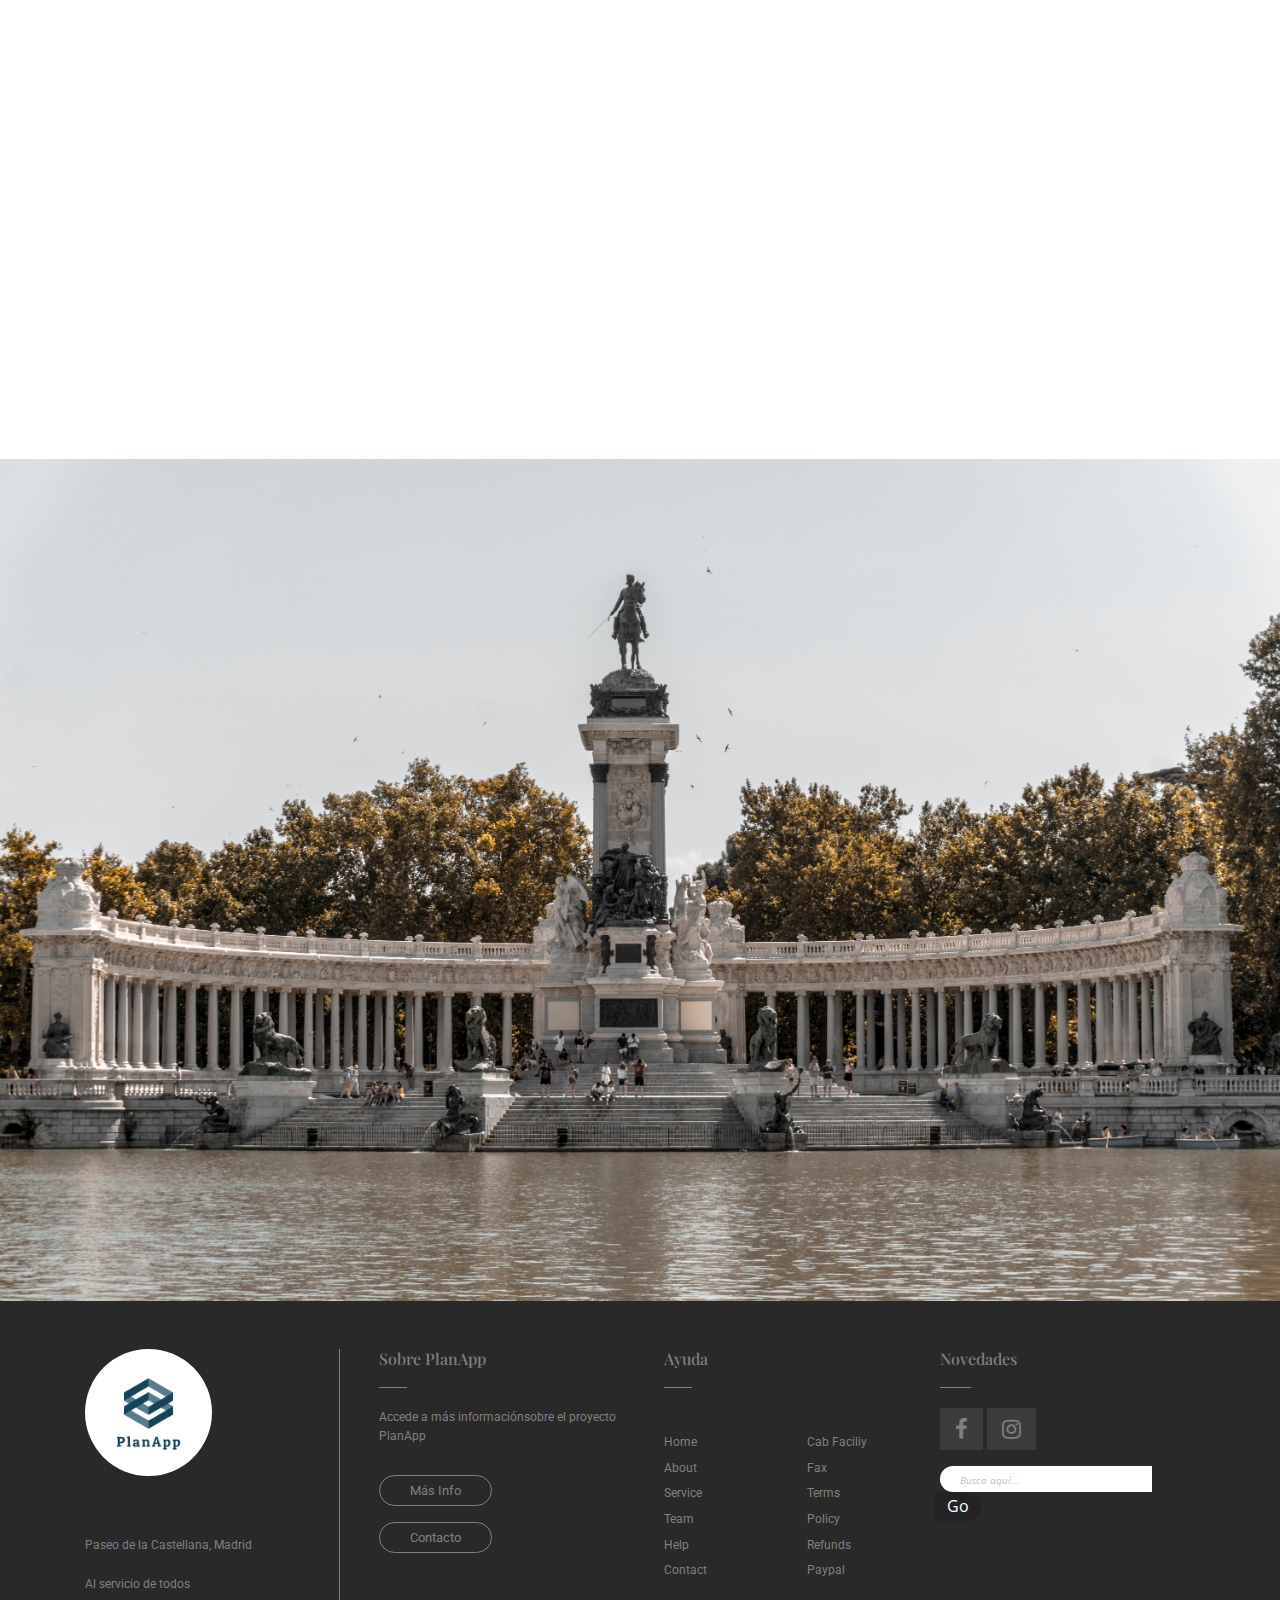
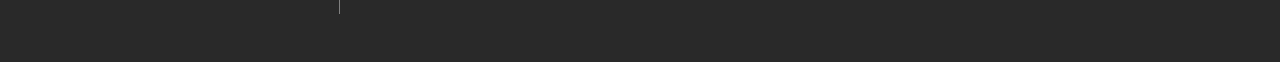
==== commit 8f233097: "web" ====
--- a/index.html
+++ b/index.html
@@ -403,7 +403,7 @@
 
   <section class="u-align-center u-clearfix ">
     <div class="u-align-center u-clearfix divVideo">
-      <video class="imagenResponsive" src="videos/Prueba_1.mp4" poster="images/Portada.png" loop controls></video>
+      <video class="imagenResponsive" src="videos/PlanApp_1.mp4" poster="images/Portada.png" loop controls></video>
     </div>
 
     <br>
@@ -485,7 +485,7 @@
                           </g>
                         </svg>
                       </span>
-                      <p class="u-text u-text-1" >Sumate a la revolución</p>
+                      <p class="u-text u-text-2" >Sumate a la revolución</p>
                     </div>
                   </div>
                   <div class="u-container-style u-image u-layout-cell u-size-30 u-image-3" data-image-width="1280"
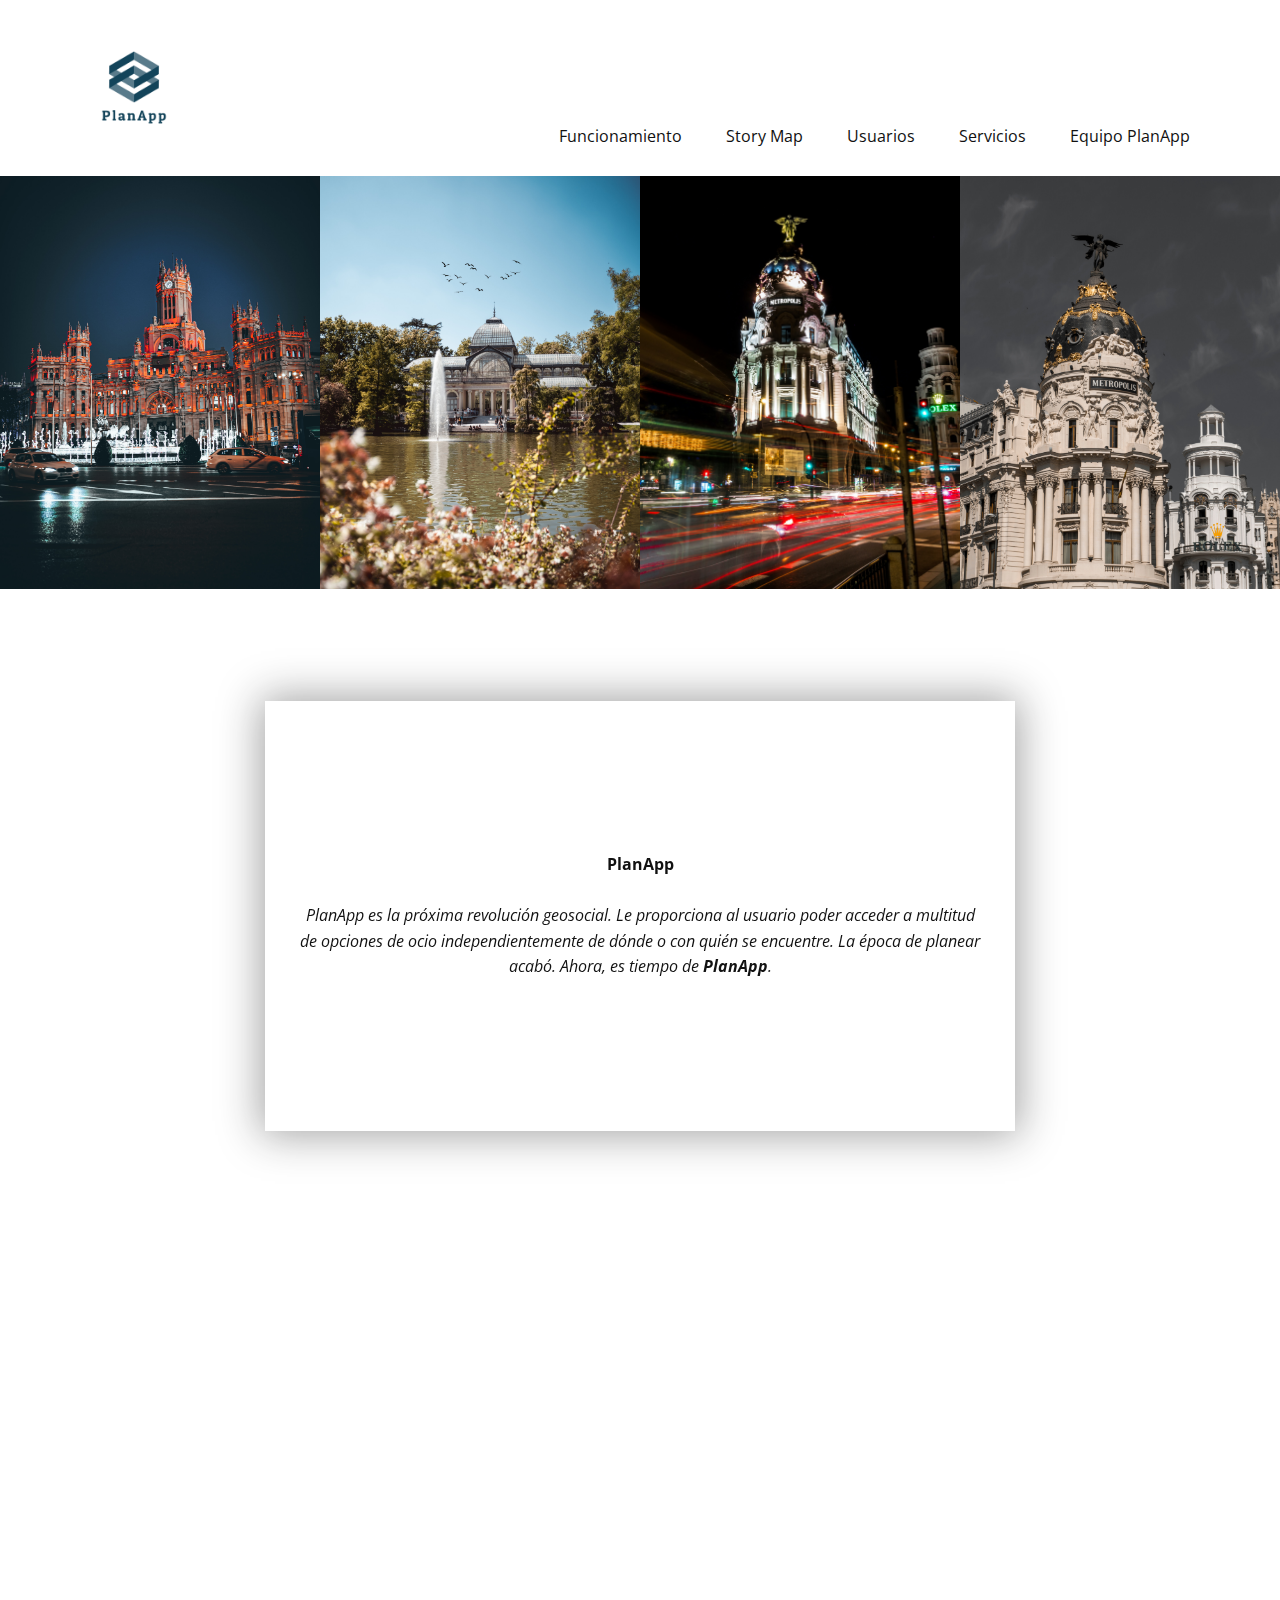
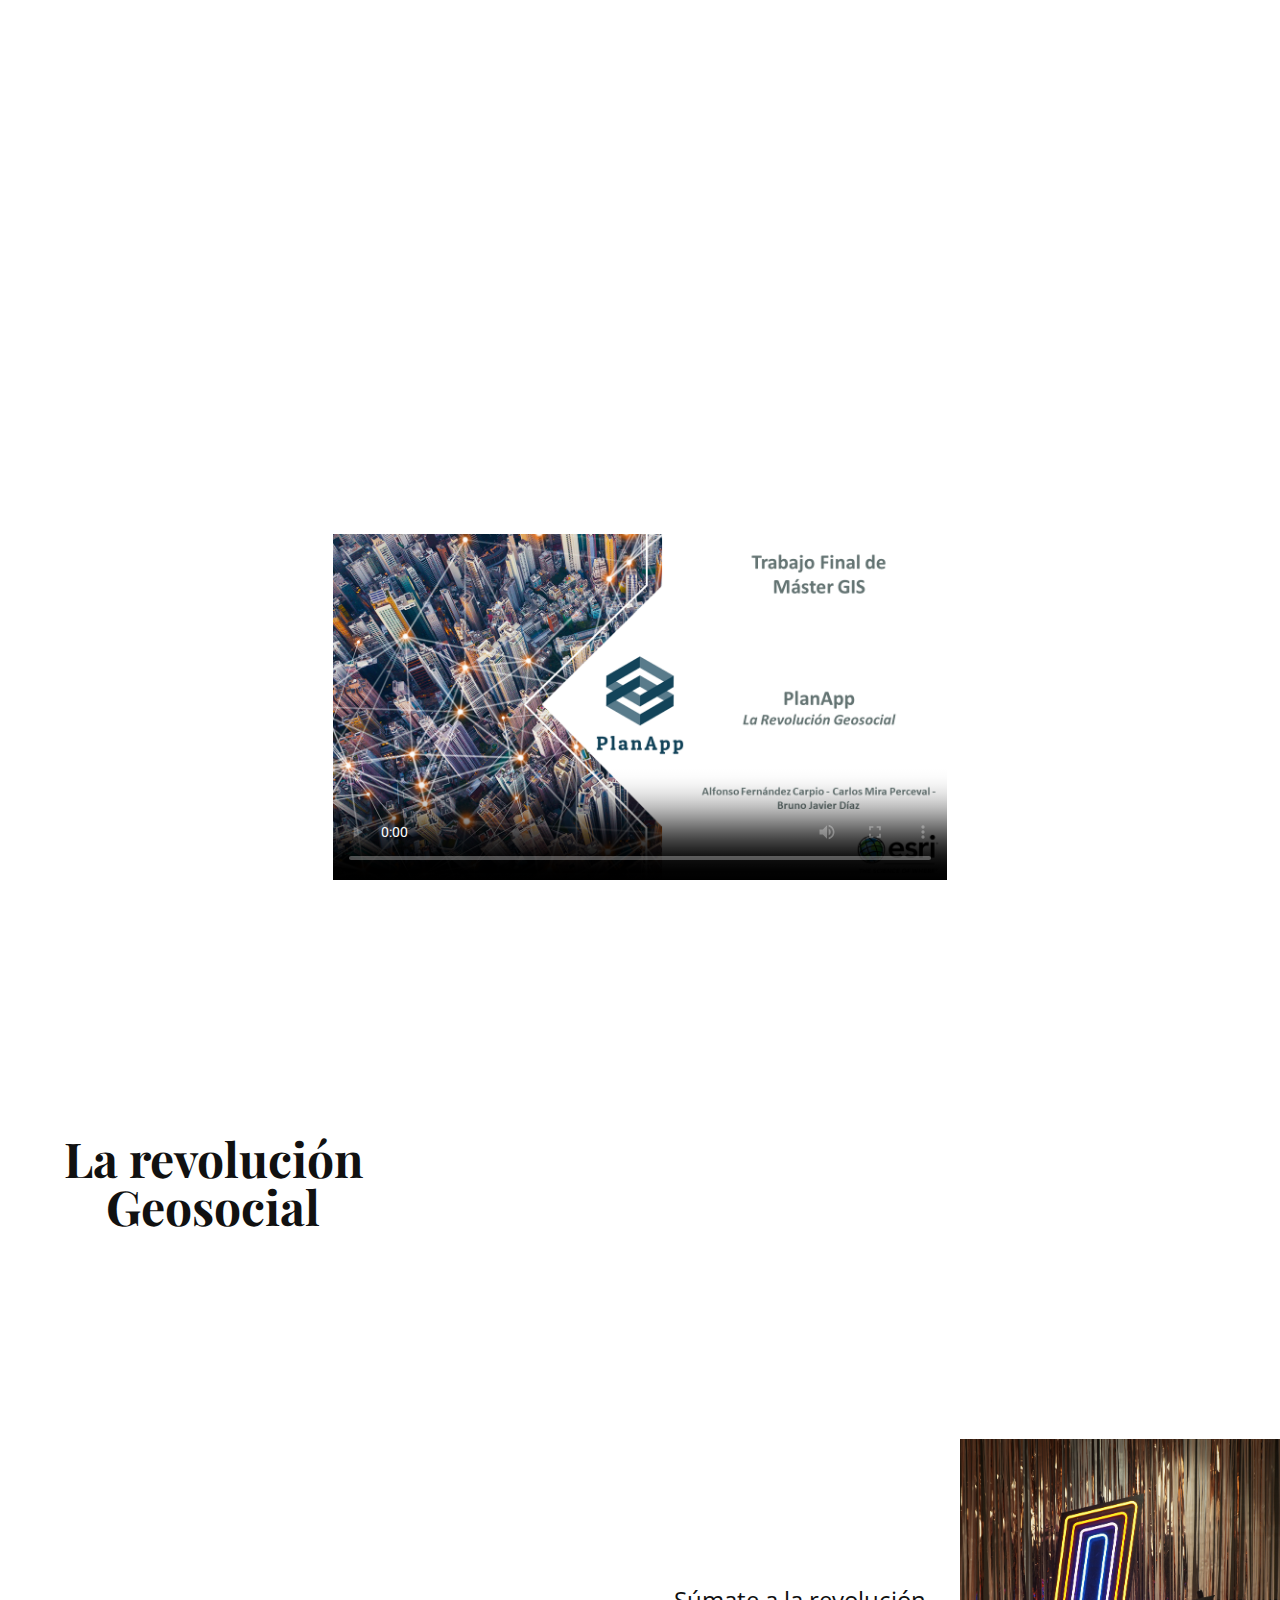
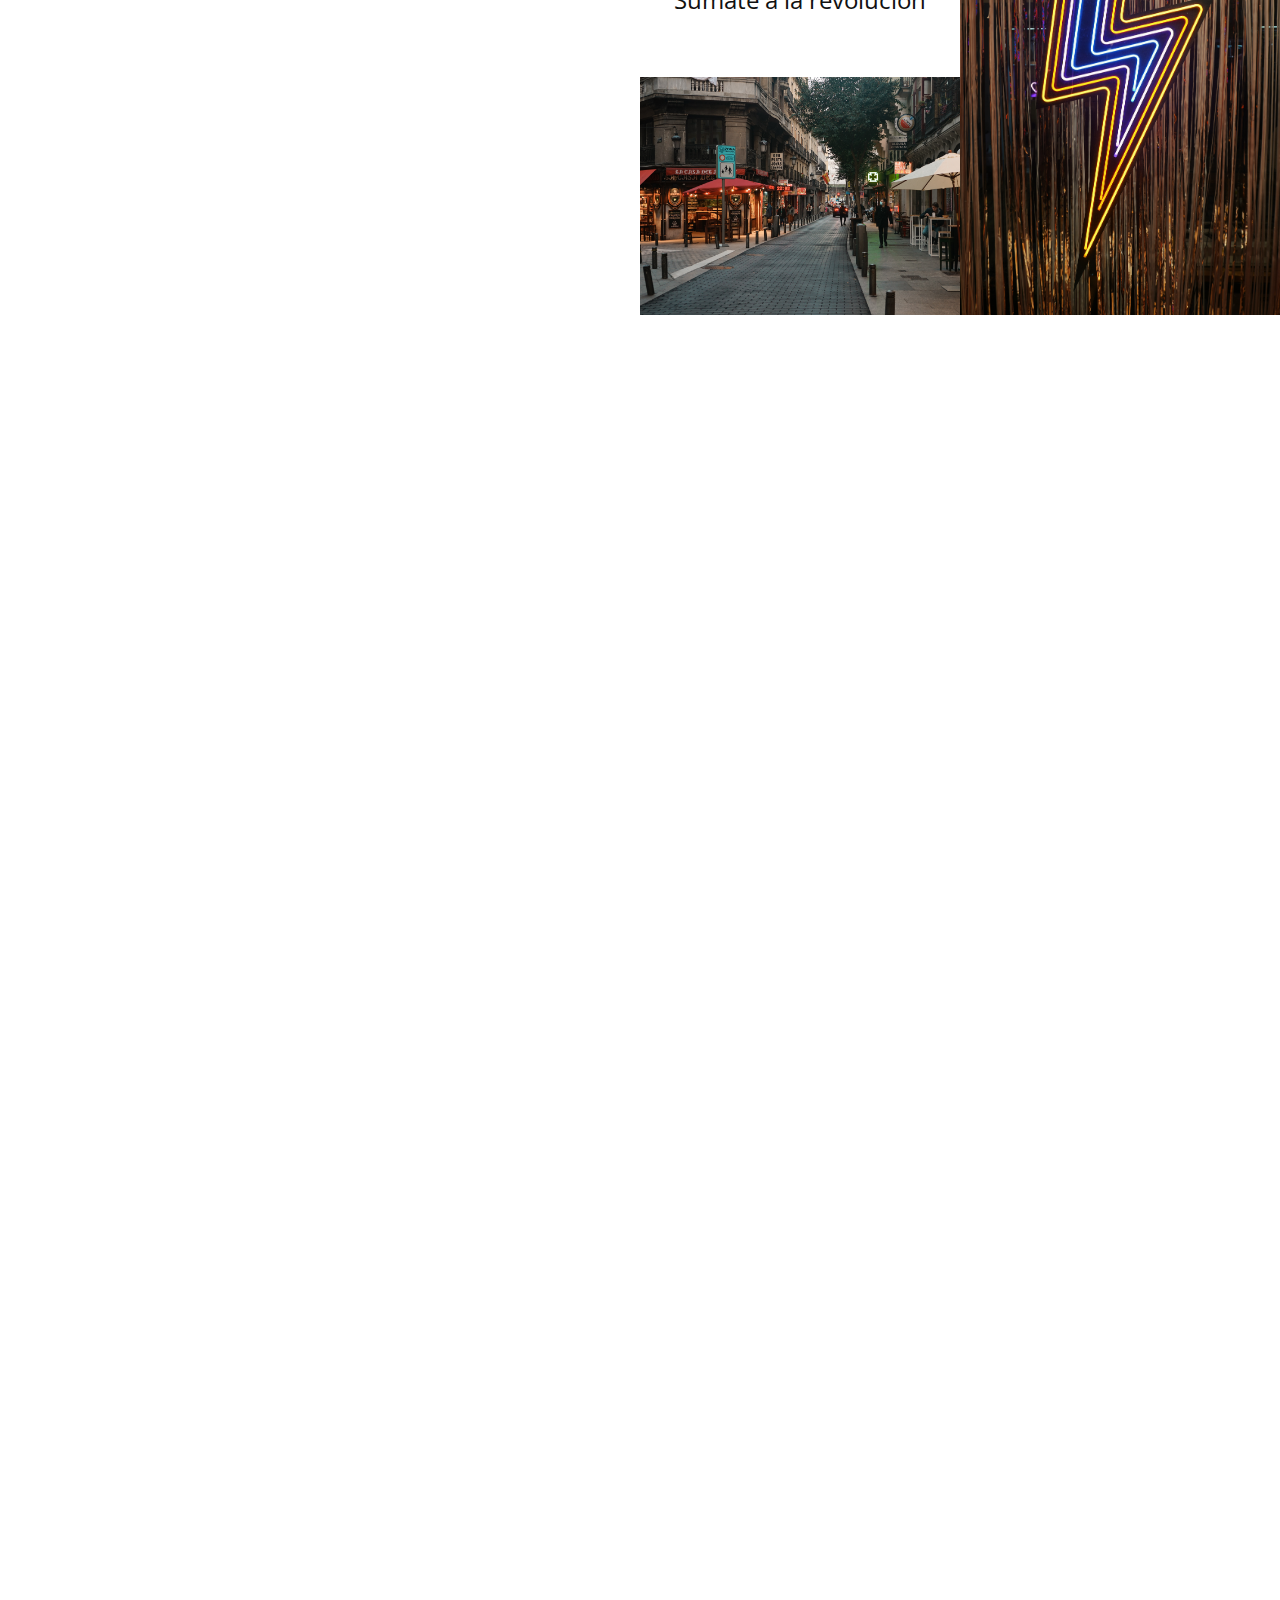
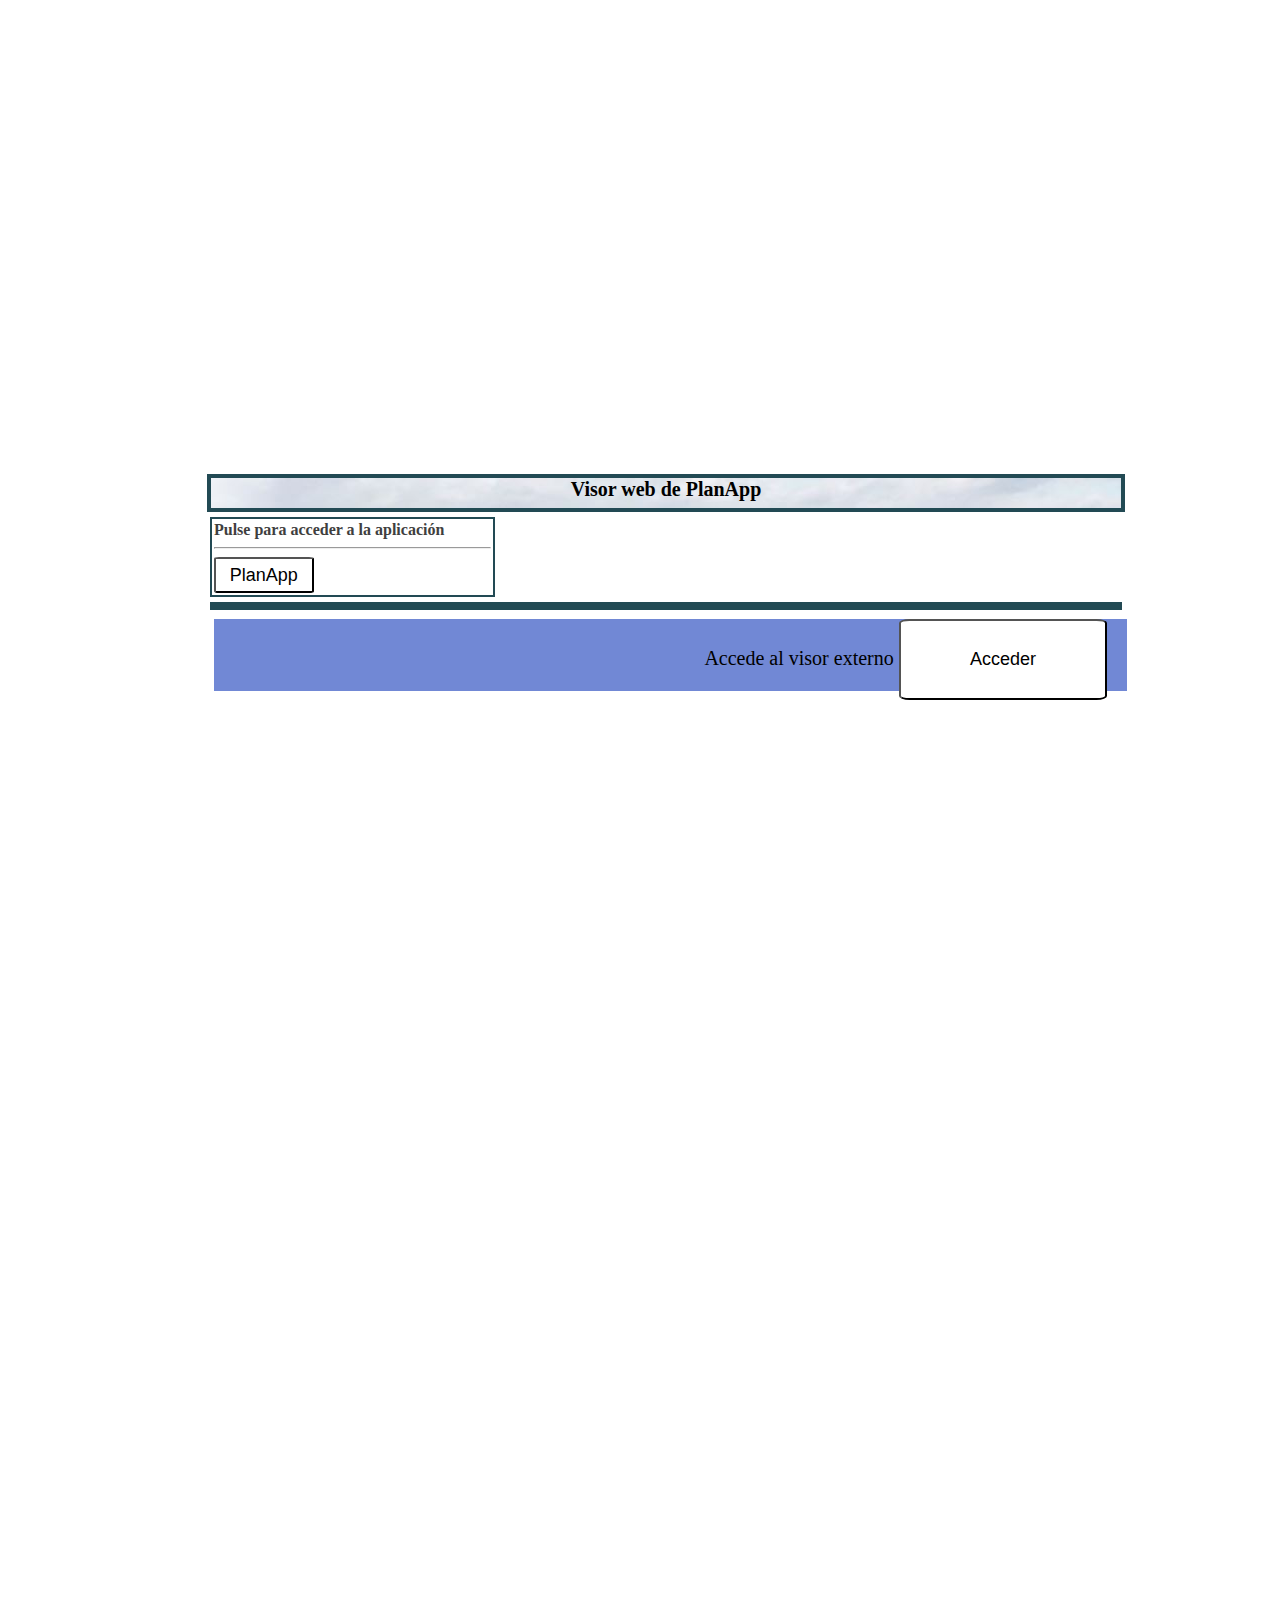
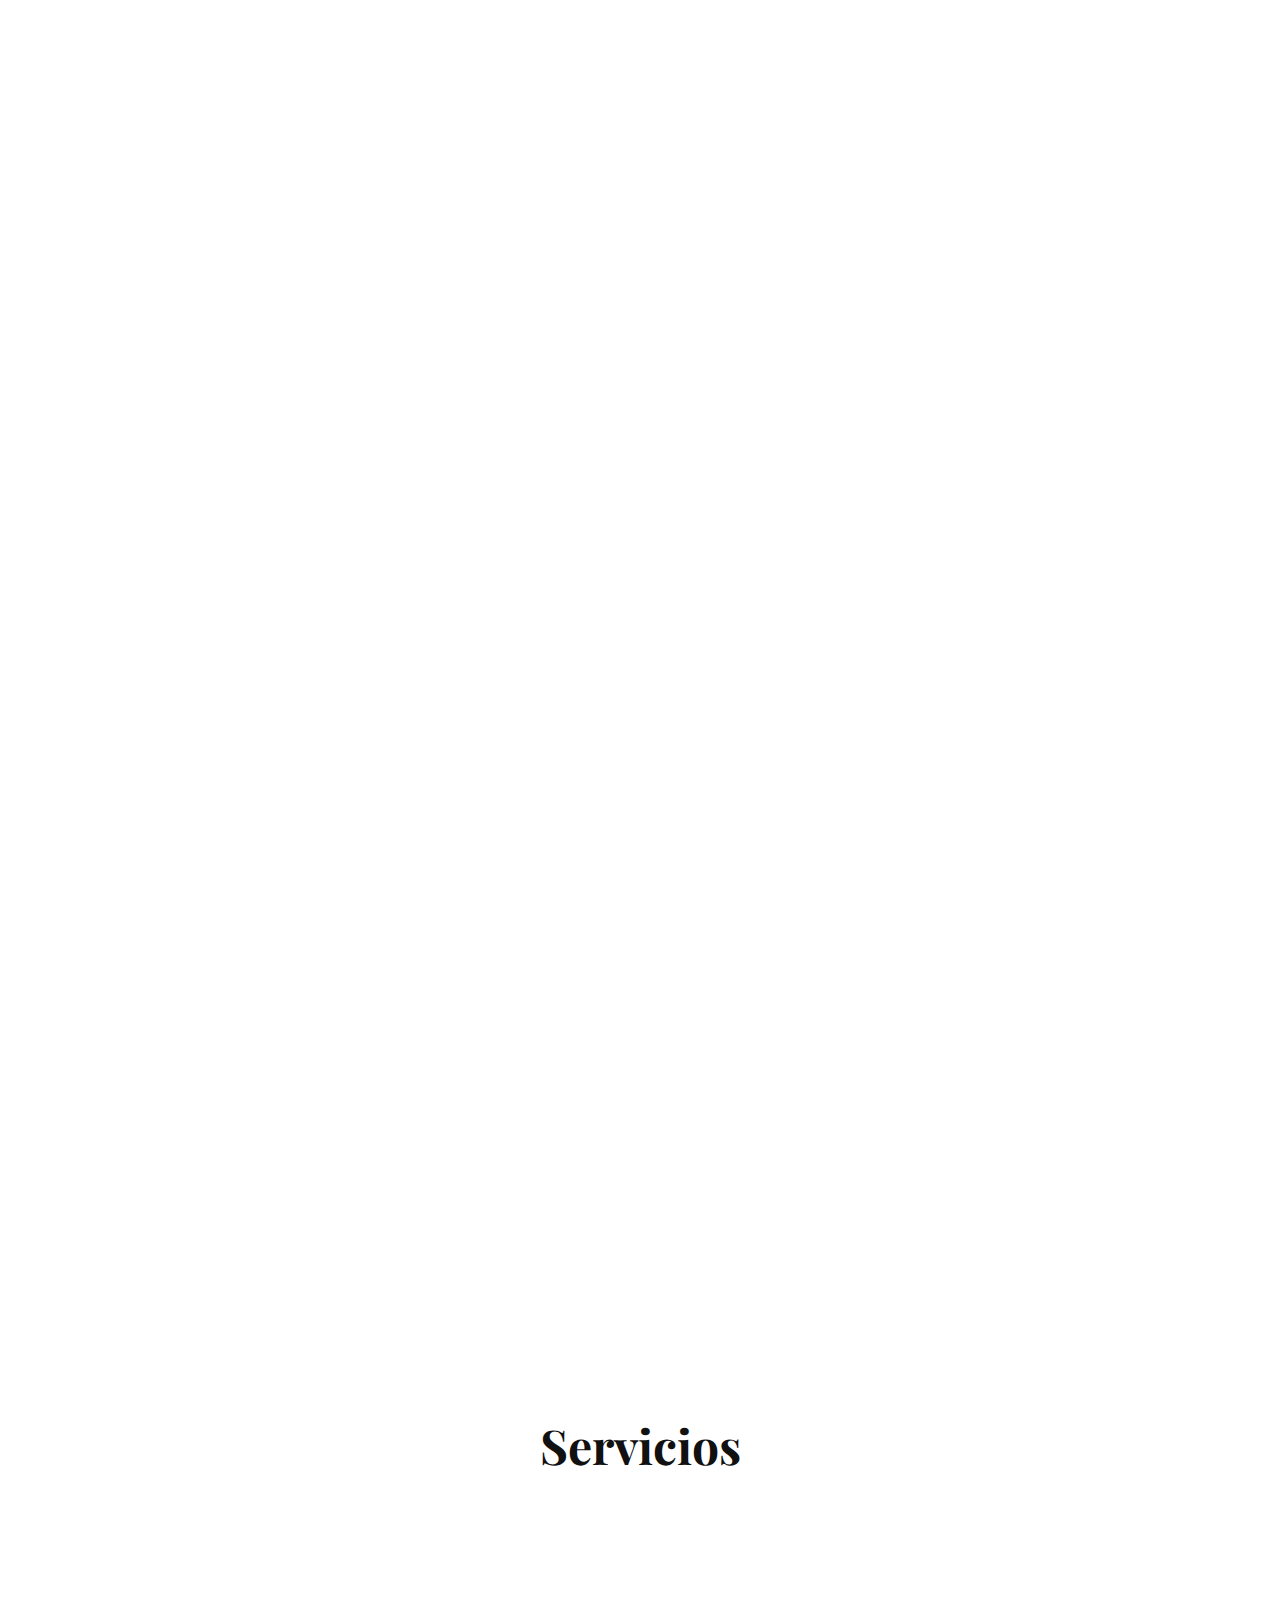
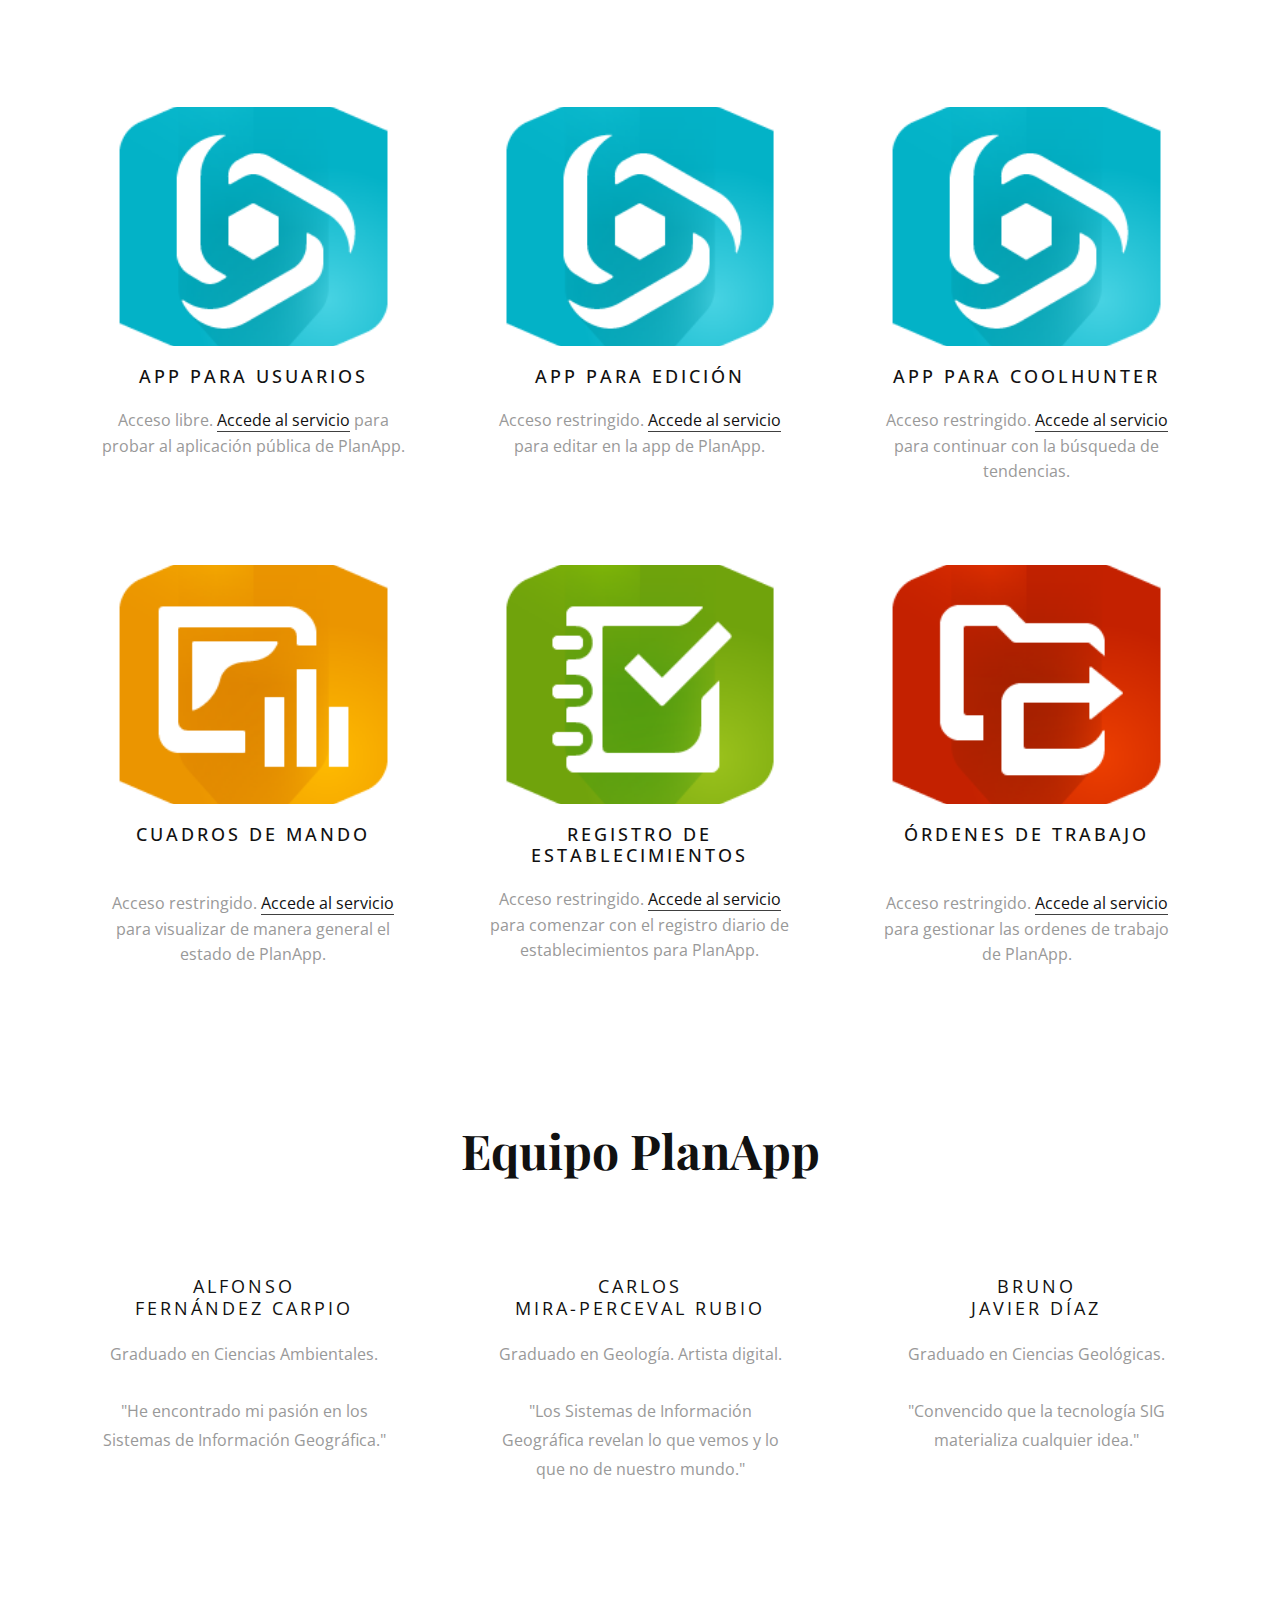
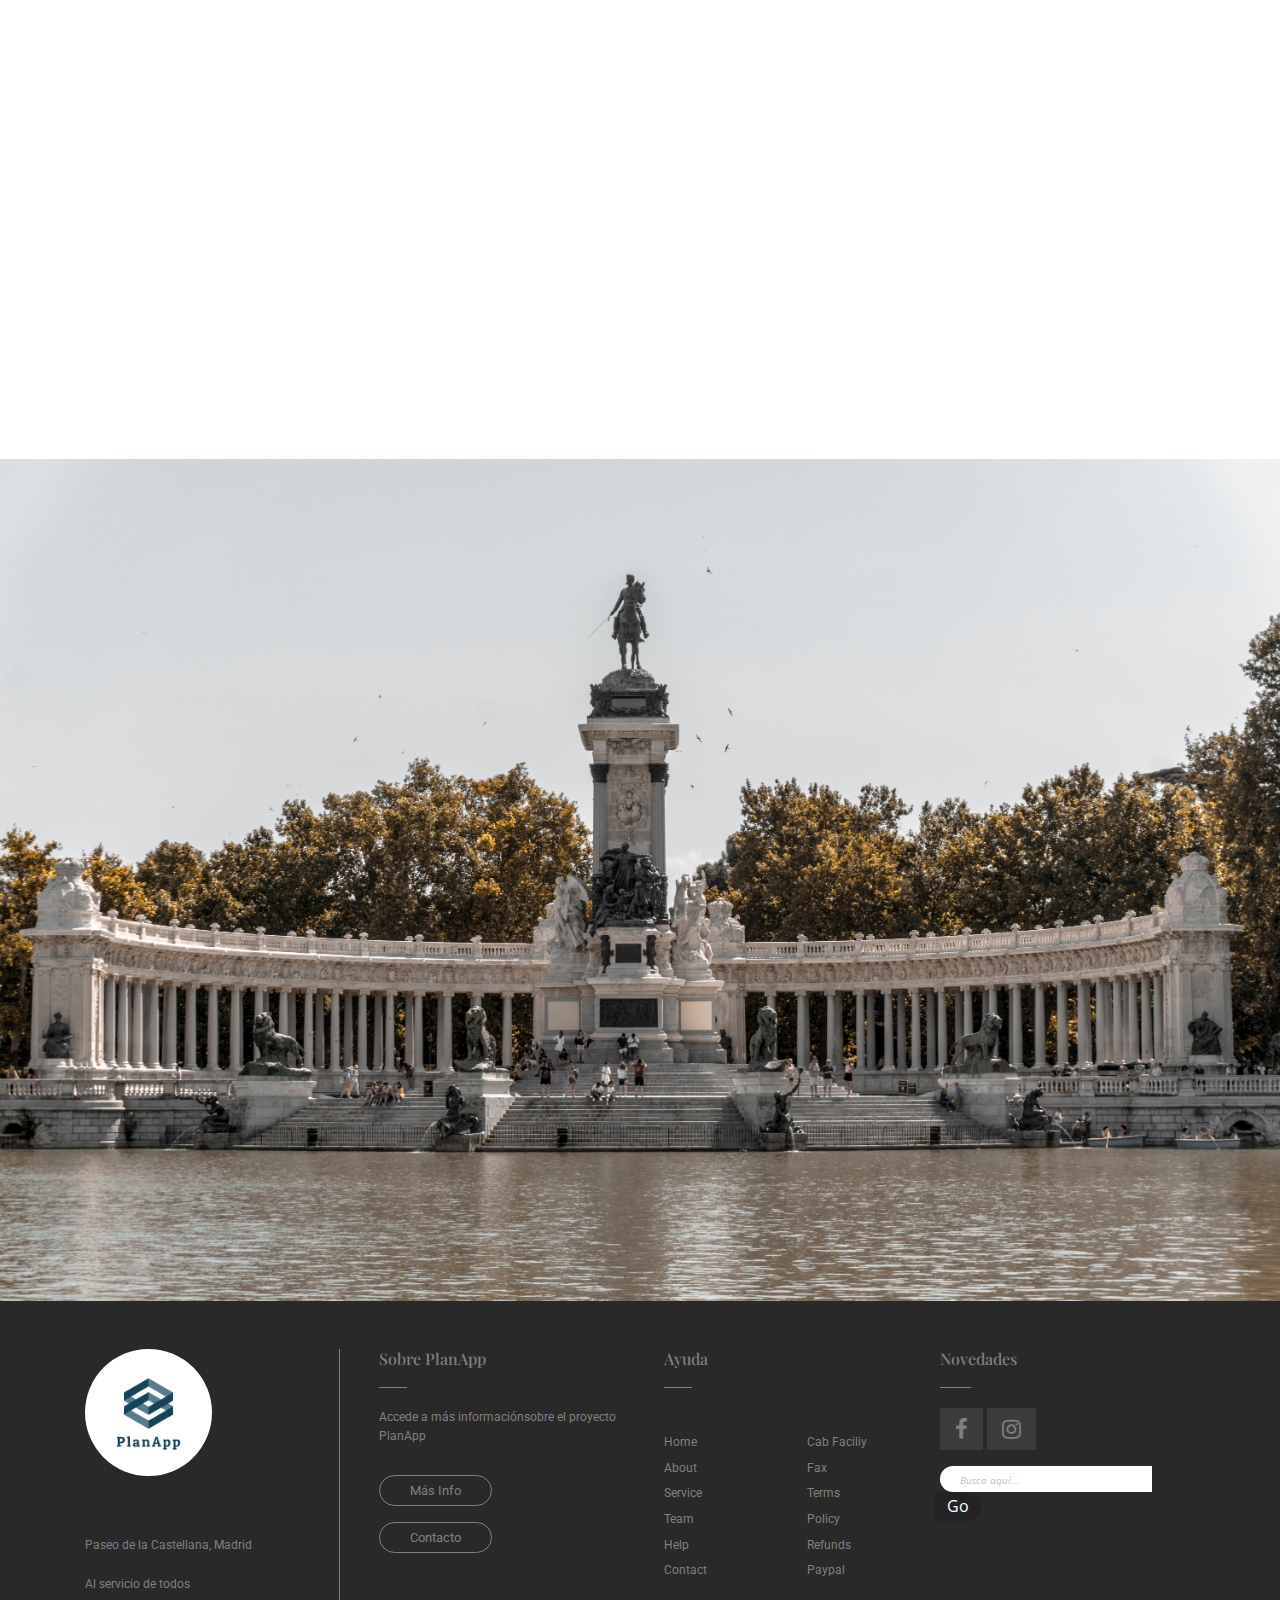
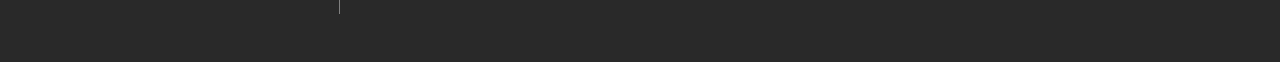
==== commit 8398848e: "web" ====
--- a/index.html
+++ b/index.html
@@ -485,7 +485,7 @@
                           </g>
                         </svg>
                       </span>
-                      <p class="u-text u-text-2" >Sumate a la revolución</p>
+                      <p class="u-text u-text-2" >Súmate a la revolución</p>
                     </div>
                   </div>
                   <div class="u-container-style u-image u-layout-cell u-size-30 u-image-3" data-image-width="1280"
